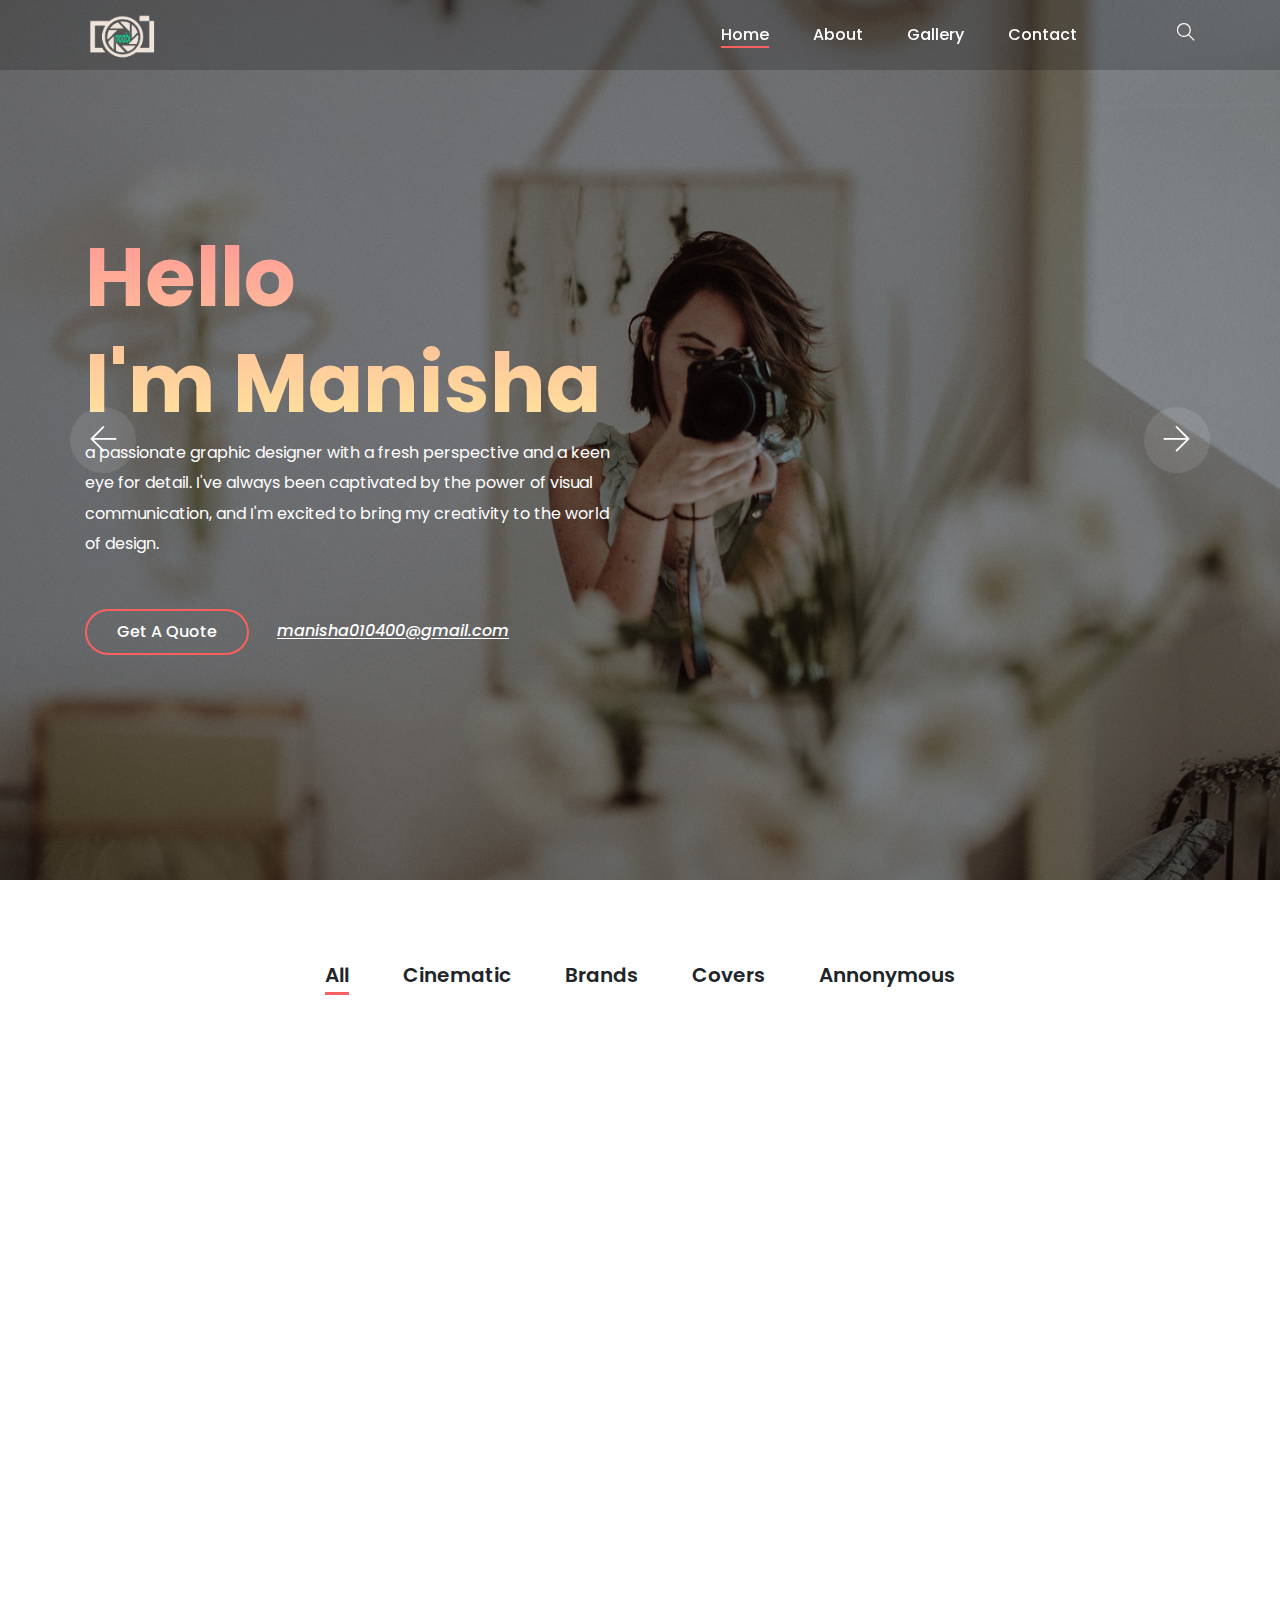
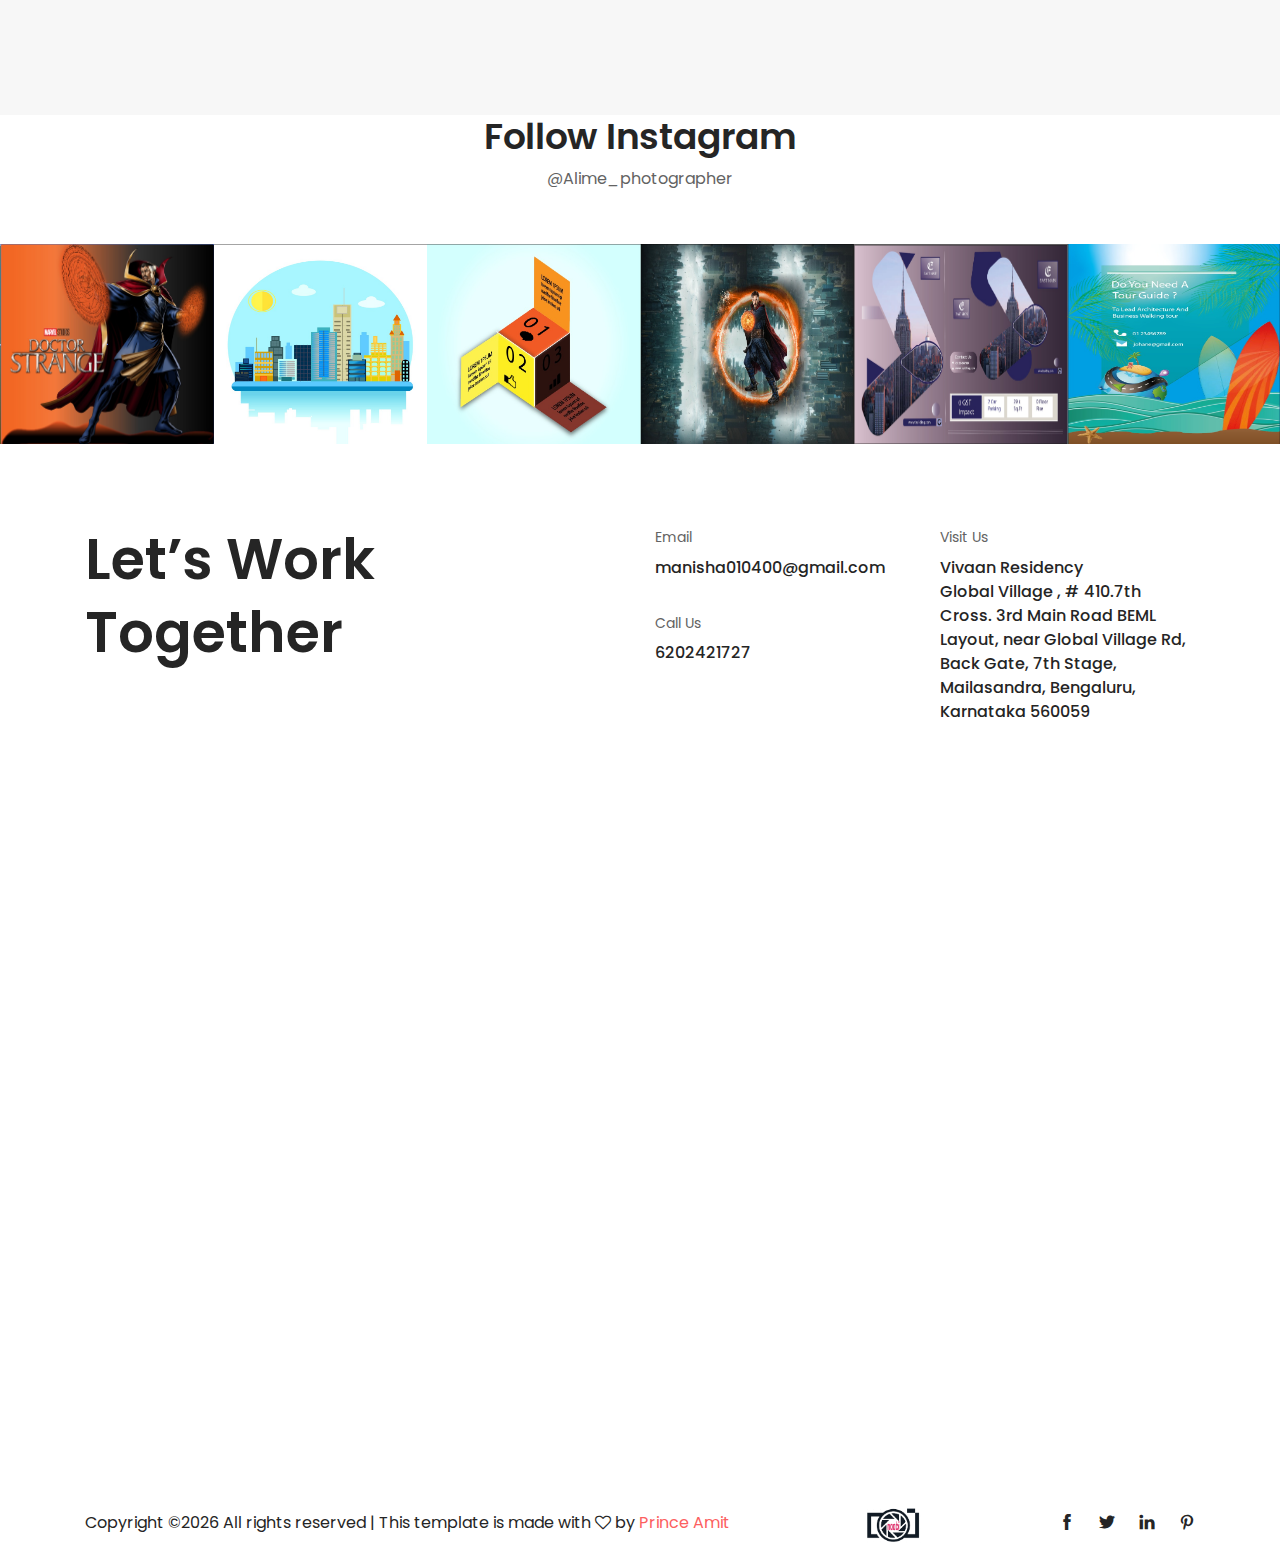
==== index.html @ c79ff6e7 "first commit" ====
<!DOCTYPE html>
<html lang="en">

<head>
    <meta charset="UTF-8">
    <meta name="description" content="">
    <meta http-equiv="X-UA-Compatible" content="IE=edge">
    <meta name="viewport" content="width=device-width, initial-scale=1, shrink-to-fit=no">

    <!-- Title -->
    <title>Naabi</title>

    <!-- Favicon -->
    <link rel="icon" href="./img/logo.png">

    <!-- Stylesheet -->
    <link rel="stylesheet" href="style.css">

</head>

<body>
    <!-- Preloader -->
    <div id="preloader">
        <div class="loader"></div>
    </div>
    <!-- /Preloader -->

    <!-- Top Search Form Area -->
    <div class="top-search-area">
        <div class="modal fade" id="searchModal" tabindex="-1" role="dialog" aria-hidden="true">
            <div class="modal-dialog modal-dialog-centered" role="document">
                <div class="modal-content">
                    <div class="modal-body">
                        <!-- Close -->
                        <button type="button" class="btn close-btn" data-dismiss="modal"><i class="ti-close"></i></button>
                        <!-- Form -->
                        <form action="index.html" method="post">
                            <input type="search" name="top-search-bar" class="form-control" placeholder="Search and hit enter...">
                            <button type="submit">Search</button>
                        </form>
                    </div>
                </div>
            </div>
        </div>
    </div>

    <!-- Header Area Start -->
    <header class="header-area">
        <!-- Main Header Start -->
        <div class="main-header-area">
            <div class="classy-nav-container breakpoint-off">
                <div class="container">
                    <!-- Classy Menu -->
                    <nav class="classy-navbar justify-content-between" id="alimeNav">

                        <!-- Logo -->
                        <a  class="nav-brand" href="./index.html"><img style="height: 50px; -webkit-filter: invert(100%);
                            filter: invert(100%);" src="./img/logo.png" alt=""></a>

                        <!-- Navbar Toggler -->
                        <div class="classy-navbar-toggler">
                            <span class="navbarToggler"><span></span><span></span><span></span></span>
                        </div>

                        <!-- Menu -->
                        <div class="classy-menu">
                            <!-- Menu Close Button -->
                            <div class="classycloseIcon">
                                <div class="cross-wrap"><span class="top"></span><span class="bottom"></span></div>
                            </div>
                            <!-- Nav Start -->
                            <div class="classynav">
                                <ul id="nav">
                                    <li class="active"><a href="./index.html">Home</a></li>
                                    <li><a href="#about">About</a></li>
                                    <li><a href="#gallery">Gallery</a></li>
                                    <!-- <li><a href="./blog.html">Blog</a></li> -->
                                    <li><a href="#contact">Contact</a></li>
                                </ul>

                                <!-- Search Icon -->
                                <div class="search-icon" data-toggle="modal" data-target="#searchModal"><i class="ti-search"></i></div>
                            </div>
                            <!-- Nav End -->
                        </div>
                    </nav>
                </div>
            </div>
        </div>
    </header>
    <!-- Header Area End -->

    <!-- Welcome Area Start -->
    <section id = "home" class="welcome-area">
        <div class="welcome-slides owl-carousel">
            <!-- Single Slide -->
            <div class="single-welcome-slide bg-img bg-overlay" style=" background-image: url(img/bg-img/2.jpg);">
                <div class="container h-100">
                    <div class="row h-100 align-items-center">
                        <!-- Welcome Text -->
                        <div class="col-12 col-lg-8 col-xl-6">
                            <div class="welcome-text">
                                <h2 data-animation="bounceInDown" data-delay="900ms">Hello <br>I'm Manisha</h2>
                                <p data-animation="bounceInDown" data-delay="500ms">
                                a passionate graphic designer with a fresh perspective and a keen eye for detail. I've always been captivated by the power of visual communication, and I'm excited to bring my creativity to the world of design.
                                </p>
                                <div class="hero-btn-group" data-animation="bounceInDown" data-delay="100ms">
                                    <a href="#" class="btn alime-btn mb-3 mb-sm-0 mr-4">Get a Quote</a>
                                    <a class="hero-mail-contact" href="mailto:hello.alime@gmail.com">manisha010400@gmail.com</a>
                                </div>
                            </div>
                        </div>
                    </div>
                </div>
            </div>

            <!-- Single Slide -->
            <div class="single-welcome-slide bg-img bg-overlay" style="background-image: url(img/bg-img/2.jpg);">
                <div class="container h-100">
                    <div class="row h-100 align-items-center">
                       
                        <div class="col-12 col-lg-8 col-xl-6">
                            <div class="welcome-text">
                                <p data-animation="bounceInUp" data-delay="500ms">
                                    While I might be a fresher in the field, my enthusiasm knows no bounds. I'm constantly seeking inspiration from the world around me, experimenting with new techniques, and staying up-to-date with the latest design trends. I'm excited to collaborate with individuals and businesses to create designs that not only meet their needs but also exceed their expectations.

                                    When I'm not immersed in the world of design, you can find me exploring nature, sketching in my notebook, or trying out new recipes in the kitchen. I believe that these diverse interests infuse my designs with a touch of versatility and creativity.
                                    
                                    Thank you for visiting my portfolio. I'm thrilled to share my creative journey with you and look forward to the exciting design projects that lie ahead. Let's bring visions to life, one pixel at a time.
                                    
                                    Feel free to reach out for collaborations, inquiries, or just to say hello. Let's create something amazing together!
                                    
                                    Feel free to personalize and modify the bio as per your preferences and any additional information you'd like to include. Good luck with your graphic design endeavors and showcasing your work on your website!
                               
                                                                    </p>
                                <!-- <div class="hero-btn-group" data-animation="bounceInUp" data-delay="900ms">
                                    <a href="#" class="btn alime-btn mb-3 mb-sm-0 mr-4">Get a Quote</a>
                                    <a class="hero-mail-contact" href="mailto:hello.alime@gmail.com">hello.alime@gmail.com</a>
                                </div> -->
                            </div>
                        </div>
                    </div>
                </div>
            </div>
        </div>
    </section>
    <!-- Welcome Area End -->

    <!-- Gallery Area Start -->
    <div id="gallery" class="alime-portfolio-area section-padding-80 clearfix">
        <div class="container-fluid">
            <div class="row">
                <div class="col-12">
                    <!-- Projects Menu -->
                    <div class="alime-projects-menu">
                        <div class="portfolio-menu text-center">
                            <button class="btn active" data-filter="*">All</button>
                            <button class="btn" data-filter=".human">Cinematic</button>
                            <button class="btn" data-filter=".nature">Brands</button>
                            <button class="btn" data-filter=".country">Covers</button>
                            <button class="btn" data-filter=".video">Annonymous</button>
                        </div>
                    </div>
                </div>
            </div>

            <div class="row alime-portfolio">
                <!-- Single Gallery Item -->
                <div class="col-12 col-sm-6 col-lg-3 single_gallery_item human mb-30 wow fadeInUp" data-wow-delay="100ms">
                    <div class="single-portfolio-content">
                        <img src="img/cinematic/1.jpeg" alt="">
                        <div class="hover-content">
                            <a href="img/cinematic/1.jpeg" class="portfolio-img">+</a>
                        </div>
                    </div>
                </div>

                <!-- Single Gallery Item -->
                <div class="col-12 col-sm-6 col-lg-3 single_gallery_item video human mb-30 wow fadeInUp" data-wow-delay="300ms">
                    <div class="single-portfolio-content">
                        <img src="img/anno/1.jpeg" alt="">
                        <div class="hover-content">
                            <a href="img/anno/1.jpeg" class="portfolio-img">+</a>
                        </div>
                    </div>
                </div>

                <!-- Single Gallery Item -->
                <div class="col-12 col-sm-6 col-lg-3 single_gallery_item country mb-30 wow fadeInUp" data-wow-delay="500ms">
                    <div class="single-portfolio-content">
                        <img src="img/covers/1.jpeg" alt="">
                        <div class="hover-content">
                            <a href="img/covers/1.jpeg" class="portfolio-img">+</a>
                        </div>
                    </div>
                </div>

                <!-- Single Gallery Item -->
                <div class="col-12 col-sm-6 col-lg-3 single_gallery_item human mb-30 wow fadeInUp" data-wow-delay="700ms">
                    <div class="single-portfolio-content">
                        <img src="img/cinematic/2.jpeg" alt="">
                        <div class="hover-content">
                            <a href="img/cinematic/2.jpeg" class="portfolio-img">+</a>
                        </div>
                    </div>
                </div>

                <!-- Single Gallery Item -->
                <div class="col-12 col-sm-6 col-lg-3 single_gallery_item nature mb-30 wow fadeInUp" data-wow-delay="100ms">
                    <div class="single-portfolio-content">
                        <img src="img/brands/1.jpeg" alt="">
                        <div class="hover-content">
                            <a href="img/brands/1.jpeg" class="portfolio-img">+</a>
                        </div>
                    </div>
                </div>

                <!-- Single Gallery Item -->
                <div class="col-12 col-sm-6 col-lg-3 single_gallery_item video mb-30 wow fadeInUp" data-wow-delay="300ms">
                    <div class="single-portfolio-content">
                        <img src="img/anno/2.jpeg" alt="">
                        <div class="hover-content">
                            <a href="img/anno/2.jpeg" class="portfolio-img">+</a>
                        </div>
                    </div>
                </div>

                <!-- Single Gallery Item -->
                <div class="col-12 col-sm-6 col-lg-3 single_gallery_item human mb-30 wow fadeInUp" data-wow-delay="500ms">
                    <div class="single-portfolio-content">
                        <img src="img/cinematic/3.jpeg" alt="">
                        <div class="hover-content">
                            <a href="img/cinematic/3.jpeg" class="portfolio-img">+</a>
                        </div>
                    </div>
                </div>

                <!-- Single Gallery Item -->
                <div class="col-12 col-sm-6 col-lg-3 single_gallery_item nature mb-30 wow fadeInUp" data-wow-delay="700ms">
                    <div class="single-portfolio-content">
                        <img src="img/brands/2.jpeg" alt="">
                        <div class="hover-content">
                            <a href="img/brands/2.jpeg" class="portfolio-img">+</a>
                        </div>
                    </div>
                </div>

                <!-- Single Gallery Item -->
                <div class="col-12 col-sm-6 col-lg-6 single_gallery_item video mb-30 wow fadeInUp" data-wow-delay="100ms">
                    <div class="single-portfolio-content">
                        <img src="img/anno/3.jpeg" alt="">
                        <div class="hover-content">
                            <a href="img/anno/3.jpeg" class="portfolio-img">+</a>
                        </div>
                    </div>
                </div>

                <!-- Single Gallery Item -->
                <div class="col-12 col-sm-6 col-lg-3 single_gallery_item human mb-30 wow fadeInUp" data-wow-delay="300ms">
                    <div class="single-portfolio-content">
                        <img src="img/cinematic/4.jpeg" alt="">
                        <div class="hover-content">
                            <a href="img/cinematic/4.jpeg" class="portfolio-img">+</a>
                        </div>
                    </div>
                </div>

                <!-- Single Gallery Item -->
                <div class="col-12 col-sm-6 col-lg-3 single_gallery_item country mb-30 wow fadeInUp" data-wow-delay="500ms">
                    <div class="single-portfolio-content">
                        <img src="img/covers/2.jpeg" alt="">
                        <div class="hover-content">
                            <a href="img/covers/2.jpeg" class="portfolio-img">+</a>
                        </div>
                    </div>
                </div>
            </div>
<!-- extra -->
            

            <div class="row">
                <div class="col-12 text-center wow fadeInUp" data-wow-delay="700ms">
                    <a href="./gallery.html" class="btn alime-btn btn-2 mt-15">View More</a>
                </div>
            </div>
        </div>
    </div>
    <!-- Gallery Area End -->

    <!-- about section -->
    <!-- <section id="about" class="breadcrumb-area bg-img bg-overlay jarallax" style="background-image: url(img/bg-img/38.jpg);">
        <div class="container h-100">
            <div class="row h-100 align-items-center">
                <div class="col-12">
                    <div class="breadcrumb-content text-center">
                        <h2 class="page-title">About Us</h2>
                        <nav aria-label="breadcrumb">
                            <ol class="breadcrumb justify-content-center">
                                <li class="breadcrumb-item"><a href="index.html"><i class="icon_house_alt"></i> Home</a></li>
                                <li class="breadcrumb-item active" aria-current="page">About</li>
                            </ol>
                        </nav>
                    </div>
                </div>
            </div>
        </div>
    </section> -->

    <div id="about"  class="about-us-area section-padding-80-0 clearfix">
        <div class="container">
            <div class="row align-items-center">
                <div class="col-12 col-lg-6">
                    <div class="about-us-content mb-80">
                        <h3 class="wow fadeInUp" data-wow-delay="100ms">We Live For Passion</h3>
                        <div class="line wow fadeInUp" data-wow-delay="200ms"></div>
                        <p class="wow fadeInUp" data-wow-delay="300ms">
                            My journey in the world of design began at Arena Animations, where I received comprehensive training that equipped me with a solid foundation in design principles and techniques. As a recent graduate, I'm eager to channel my newfound knowledge into creating impactful designs that resonate with clients and audiences alike.                        </p>
                        <p class="wow fadeInUp" data-wow-delay="400ms">
                            My approach to design is driven by the belief that every project tells a unique story. I enjoy diving deep into the essence of each project, understanding its core message, and translating it into visuals that leave a lasting impression. Whether it's crafting an eye-catching logo, designing a user-friendly website, or bringing illustrations to life, I thrive on turning ideas into compelling visual experiences.                        </p>
                        <a class="btn alime-btn btn-2 mt-30 wow fadeInUp" data-wow-delay="500ms" href="#">Contact Us</a>
                    </div>
                </div>
                <div class="col-12 col-lg-6">
                    <div class="about-video-area mb-80 wow fadeInUp" data-wow-delay="100ms">
                        <img src="img/bg-img/17.jpg" alt="">
                        <div class="video-icon">
                            <a href="https://www.youtube.com/watch?v=sSakBz_eYzQ" class="video-play-btn"><i class="arrow_triangle-right"></i></a>
                        </div>
                    </div>
                </div>
            </div>
        </div>
    </div>

    <section class="why-choose-us-area bg-gray section-padding-80-0 clearfix">
        <div class="container">
            <div class="row">
                <div class="col-12">
                    <div class="section-heading text-center wow fadeInUp" data-wow-delay="100ms">
                        <h2>Why Choose Us</h2>
                    </div>
                </div>
            </div>

            <div class="row">
                <!-- Single Why Choose Area -->
                <div class="col-md-6 col-lg-4">
                    <div class="why-choose-us-content text-center mb-80 wow fadeInUp" data-wow-delay="100ms">
                        <div class="chosse-us-icon">
                            <i class="fa fa-film" aria-hidden="true"></i>
                        </div>
                        <h4>High Quality Design</h4>
                        <p>
                            Passionately infusing each project with impeccable design, I create visual experiences that inspire and stand as a testament to my commitment to excellence</p>
                    </div>
                </div>

                <!-- Single Why Choose Area -->
                <div class="col-md-6 col-lg-4">
                    <div class="why-choose-us-content text-center mb-80 wow fadeInUp" data-wow-delay="300ms">
                        <div class="chosse-us-icon">
                            <i class="fa fa-pencil" aria-hidden="true"></i>
                        </div>
                        <h4>motion graphics</h4>
                        <p>
                            From captivating stills to dynamic motion graphics, I bring concepts to life through a seamless blend of design and motion.  because sometimes only pictures are not enough to express well.</p>
                    </div>
                </div>

                <!-- Single Why Choose Area -->
                <div class="col-md-6 col-lg-4">
                    <div class="why-choose-us-content text-center mb-80 wow fadeInUp" data-wow-delay="500ms">
                        <div class="chosse-us-icon">
                            <i class="fa fa-camera" aria-hidden="true"></i>
                        </div>
                        <h4>State of the art Work</h4>
                        <p>
                            Pushing the boundaries of creativity, we consistently deliver state-of-the-art design that captivates and resonates. not only looks good but be with the trend also.
                        </p>
                    </div>
                </div>
            </div>
        </div>
    </section>

    <!-- about section End -->

    <!-- Follow Area Start -->
    <section class="follow-area clearfix">
        <div class="container">
            <div class="row">
                <div class="col-12">
                    <div class="section-heading text-center">
                        <h2>Follow Instagram</h2>
                        <p>@Alime_photographer</p>
                    </div>
                </div>
            </div>
        </div>

        <!-- Instagram Feed Area -->
        <div class="instragram-feed-area owl-carousel">
            <!-- <div class="single-instagram-item">
                <img src="img/bg-img/11.jpg" alt="">
                <div class="instagram-hover-content text-center d-flex align-items-center justify-content-center">
                    <a href="#">
                        <i class="ti-instagram" aria-hidden="true"></i>
                        <span>Alime_photographer</span>
                    </a>
                </div>
            </div>
            
            <div class="single-instagram-item">
                <img src="img/bg-img/12.jpg" alt="">
                <div class="instagram-hover-content text-center d-flex align-items-center justify-content-center">
                    <a href="#">
                        <i class="ti-instagram" aria-hidden="true"></i>
                        <span>Alime_photographer</span>
                    </a>
                </div>
            </div>
            
            
            <div class="single-instagram-item">
                <img src="img/bg-img/13.jpg" alt="">
                <div class="instagram-hover-content text-center d-flex align-items-center justify-content-center">
                    <a href="#">
                        <i class="ti-instagram" aria-hidden="true"></i>
                        <span>Alime_photographer</span>
                    </a>
                </div>
            </div>
            
            <div class="single-instagram-item">
                <img src="img/bg-img/14.jpg" alt="">
                <div class="instagram-hover-content text-center d-flex align-items-center justify-content-center">
                    <a href="#">
                        <i class="ti-instagram" aria-hidden="true"></i>
                        <span>Alime_photographer</span>
                    </a>
                </div>
            </div>
            
            <div class="single-instagram-item">
                <img src="img/bg-img/15.jpg" alt="">
                <div class="instagram-hover-content text-center d-flex align-items-center justify-content-center">
                    <a href="#">
                        <i class="ti-instagram" aria-hidden="true"></i>
                        <span>Alime_photographer</span>
                    </a>
                </div>
            </div>
            
            <div class="single-instagram-item">
                <img src="img/bg-img/16.jpg" alt="">
                <div class="instagram-hover-content text-center d-flex align-items-center justify-content-center">
                    <a href="#">
                        <i class="ti-instagram" aria-hidden="true"></i>
                        <span>Alime_photographer</span>
                    </a>
                </div>
            </div> -->
        
        <!-- expectations -->
        <div class="single-instagram-item">
            <img src="img/cinematic/1.jpeg" alt="">
            <div class="instagram-hover-content text-center d-flex align-items-center justify-content-center">
                <a href="img/cinematic/1.jpeg" class="portfolio-img">+</a>
            </div>
        </div>
    
    <!-- Single Gallery Item -->
    <div class="single-instagram-item">
            <img src="img/anno/1.jpeg" alt="">
            <div class="instagram-hover-content text-center d-flex align-items-center justify-content-center">
                <a href="img/anno/1.jpeg" class="portfolio-img">+</a>
            </div>
        </div>
    
    <!-- Single Gallery Item -->
    <div class="single-instagram-item">
            <img src="img/covers/1.jpeg" alt="">
            <div class="instagram-hover-content text-center d-flex align-items-center justify-content-center">
                <a href="img/covers/1.jpeg" class="portfolio-img">+</a>
            </div>
        </div>
    
    <!-- Single Gallery Item -->
    <div class="single-instagram-item">
            <img src="img/cinematic/2.jpeg" alt="">
            <div class="instagram-hover-content text-center d-flex align-items-center justify-content-center">
                <a href="img/cinematic/2.jpeg" class="portfolio-img">+</a>
            </div>
        </div>
    
    <!-- Single Gallery Item -->
    <div class="single-instagram-item">
            <img src="img/brands/1.jpeg" alt="">
            <div class="instagram-hover-content text-center d-flex align-items-center justify-content-center">
                <a href="img/brands/1.jpeg" class="portfolio-img">+</a>
            </div>
        </div>
    
    <!-- Single Gallery Item -->
    <div class="single-instagram-item">
            <img src="img/anno/2.jpeg" alt="">
            <div class="instagram-hover-content text-center d-flex align-items-center justify-content-center">
                <a href="img/anno/2.jpeg" class="portfolio-img">+</a>
            </div>
        </div>
    
    <!-- Single Gallery Item -->
    <div class="single-instagram-item">
            <img src="img/cinematic/3.jpeg" alt="">
            <div class="instagram-hover-content text-center d-flex align-items-center justify-content-center">
                <a href="img/cinematic/3.jpeg" class="portfolio-img">+</a>
            </div>
        </div>
    
    <!-- Single Gallery Item -->
    <div class="single-instagram-item">
            <img src="img/brands/2.jpeg" alt="">
            <div class="instagram-hover-content text-center d-flex align-items-center justify-content-center">
                <a href="img/brands/2.jpeg" class="portfolio-img">+</a>
            </div>
        </div>
    
    <!-- Single Gallery Item -->
    <div class="single-instagram-item">
            <img src="img/anno/3.jpeg" alt="">
            <div class="instagram-hover-content text-center d-flex align-items-center justify-content-center">
                <a href="img/anno/3.jpeg" class="portfolio-img">+</a>
            </div>
        </div>
    
    <!-- Single Gallery Item -->
    <div class="single-instagram-item">
            <img src="img/cinematic/4.jpeg" alt="">
            <div class="instagram-hover-content text-center d-flex align-items-center justify-content-center">
                <a href="img/cinematic/4.jpeg" class="portfolio-img">+</a>
            </div>
        </div>
    
    <!-- Single Gallery Item -->
    <div class="single-instagram-item">
            <img src="img/covers/2.jpeg" alt="">
            <div class="instagram-hover-content text-center d-flex align-items-center justify-content-center">
                <a href="img/covers/2.jpeg" class="portfolio-img">+</a>
            </div>
        </div>
    
    
    <div class="single-instagram-item">
            <img src="img/covers/3.jpeg" alt="">
            <div class="instagram-hover-content text-center d-flex align-items-center justify-content-center">
                <a href="img/covers/3.jpeg" class="portfolio-img">+</a>
            </div>
        </div>
    <div class="single-instagram-item">
            <img src="img/covers/4.jpeg" alt="">
            <div class="instagram-hover-content text-center d-flex align-items-center justify-content-center">
                <a href="img/covers/4.jpeg" class="portfolio-img">+</a>
            </div>
        </div>
    <div class="single-instagram-item">
            <img src="img/covers/5.jpeg" alt="">
            <div class="instagram-hover-content text-center d-flex align-items-center justify-content-center">
                <a href="img/covers/5.jpeg" class="portfolio-img">+</a>
            </div>
        </div>
    <div class="single-instagram-item">
            <img src="img/covers/6.jpeg" alt="">
            <div class="instagram-hover-content text-center d-flex align-items-center justify-content-center">
                <a href="img/covers/6.jpeg" class="portfolio-img">+</a>
            </div>
        </div>
    <div class="single-instagram-item">
            <img src="img/covers/7.jpeg" alt="">
            <div class="instagram-hover-content text-center d-flex align-items-center justify-content-center">
                <a href="img/covers/7.jpeg" class="portfolio-img">+</a>
            </div>
        </div>
    <div class="single-instagram-item">
            <img src="img/covers/8.jpeg" alt="">
            <div class="instagram-hover-content text-center d-flex align-items-center justify-content-center">
                <a href="img/covers/8.jpeg" class="portfolio-img">+</a>
            </div>
        </div>
    <div class="single-instagram-item">
            <img src="img/covers/9.jpeg" alt="">
            <div class="instagram-hover-content text-center d-flex align-items-center justify-content-center">
                <a href="img/covers/9.jpeg" class="portfolio-img">+</a>
            </div>
        </div>
    <div class="single-instagram-item">
            <img src="img/covers/10.jpeg" alt="">
            <div class="instagram-hover-content text-center d-flex align-items-center justify-content-center">
                <a href="img/covers/10.jpeg" class="portfolio-img">+</a>
            </div>
        </div>
    <div class="single-instagram-item">
            <img src="img/covers/11.jpeg" alt="">
            <div class="instagram-hover-content text-center d-flex align-items-center justify-content-center">
                <a href="img/covers/11.jpeg" class="portfolio-img">+</a>
            </div>
        </div>
    <div class="single-instagram-item">
            <img src="img/covers/12.jpeg" alt="">
            <div class="instagram-hover-content text-center d-flex align-items-center justify-content-center">
                <a href="img/covers/12.jpeg" class="portfolio-img">+</a>
            </div>
        </div>
    
    <!-- human -->
    <div class="single-instagram-item">
            <img src="img/cinematic/5.jpeg" alt="">
            <div class="instagram-hover-content text-center d-flex align-items-center justify-content-center">
                <a href="img/cinematic/5.jpeg" class="portfolio-img">+</a>
            </div>
        </div>
    <div class="single-instagram-item">
            <img src="img/cinematic/6.jpeg" alt="">
            <div class="instagram-hover-content text-center d-flex align-items-center justify-content-center">
                <a href="img/cinematic/6.jpeg" class="portfolio-img">+</a>
            </div>
        </div>
    <div class="single-instagram-item">
            <img src="img/cinematic/7.jpeg" alt="">
            <div class="instagram-hover-content text-center d-flex align-items-center justify-content-center">
                <a href="img/cinematic/7.jpeg" class="portfolio-img">+</a>
            </div>
        </div>
    <div class="single-instagram-item">
            <img src="img/cinematic/8.jpeg" alt="">
            <div class="instagram-hover-content text-center d-flex align-items-center justify-content-center">
                <a href="img/cinematic/8.jpeg" class="portfolio-img">+</a>
            </div>
        </div>
    <div class="single-instagram-item">
            <img src="img/cinematic/9.jpeg" alt="">
            <div class="instagram-hover-content text-center d-flex align-items-center justify-content-center">
                <a href="img/cinematic/9.jpeg" class="portfolio-img">+</a>
            </div>
        </div>
    <div class="single-instagram-item">
            <img src="img/cinematic/10.jpeg" alt="">
            <div class="instagram-hover-content text-center d-flex align-items-center justify-content-center">
                <a href="img/cinematic/10.jpeg" class="portfolio-img">+</a>
            </div>
        </div>
    <div class="single-instagram-item">
            <img src="img/cinematic/11.jpeg" alt="">
            <div class="instagram-hover-content text-center d-flex align-items-center justify-content-center">
                <a href="img/cinematic/11.jpeg" class="portfolio-img">+</a>
            </div>
        </div>
    <div class="single-instagram-item">
            <img src="img/cinematic/12.jpeg" alt="">
            <div class="instagram-hover-content text-center d-flex align-items-center justify-content-center">
                <a href="img/cinematic/12.jpeg" class="portfolio-img">+</a>
            </div>
        </div>
    <div class="single-instagram-item">
            <img src="img/cinematic/13.jpeg" alt="">
            <div class="instagram-hover-content text-center d-flex align-items-center justify-content-center">
                <a href="img/cinematic/13.jpeg" class="portfolio-img">+</a>
            </div>
        </div>
    <div class="single-instagram-item">
            <img src="img/cinematic/14.jpeg" alt="">
            <div class="instagram-hover-content text-center d-flex align-items-center justify-content-center">
                <a href="img/cinematic/14.jpeg" class="portfolio-img">+</a>
            </div>
        </div>
    
    <!-- nature -->
    <div class="single-instagram-item">
            <img src="img/brands/3.jpeg" alt="">
            <div class="instagram-hover-content text-center d-flex align-items-center justify-content-center">
                <a href="img/brands/3.jpeg" class="portfolio-img">+</a>
            </div>
        </div>
    <div class="single-instagram-item">
            <img src="img/brands/4.jpeg" alt="">
            <div class="instagram-hover-content text-center d-flex align-items-center justify-content-center">
                <a href="img/brands/4.jpeg" class="portfolio-img">+</a>
            </div>
        </div>
    <div class="single-instagram-item">
            <img src="img/brands/5.jpeg" alt="">
            <div class="instagram-hover-content text-center d-flex align-items-center justify-content-center">
                <a href="img/brands/5.jpeg" class="portfolio-img">+</a>
            </div>
        </div>
    <div class="single-instagram-item">
            <img src="img/brands/6.jpeg" alt="">
            <div class="instagram-hover-content text-center d-flex align-items-center justify-content-center">
                <a href="img/brands/6.jpeg" class="portfolio-img">+</a>
            </div>
        </div>
    <div class="single-instagram-item">
            <img src="img/brands/7.jpeg" alt="">
            <div class="instagram-hover-content text-center d-flex align-items-center justify-content-center">
                <a href="img/brands/7.jpeg" class="portfolio-img">+</a>
            </div>
        </div>
    <div class="single-instagram-item">
            <img src="img/brands/8.jpeg" alt="">
            <div class="instagram-hover-content text-center d-flex align-items-center justify-content-center">
                <a href="img/brands/8.jpeg" class="portfolio-img">+</a>
            </div>
        </div>
    <div class="single-instagram-item">
            <img src="img/brands/9.jpeg" alt="">
            <div class="instagram-hover-content text-center d-flex align-items-center justify-content-center">
                <a href="img/brands/9.jpeg" class="portfolio-img">+</a>
            </div>
        </div>
    <div class="single-instagram-item">
            <img src="img/brands/10.jpeg" alt="">
            <div class="instagram-hover-content text-center d-flex align-items-center justify-content-center">
                <a href="img/brands/10.jpeg" class="portfolio-img">+</a>
            </div>
        </div>
    <div class="single-instagram-item">
            <img src="img/brands/11.jpeg" alt="">
            <div class="instagram-hover-content text-center d-flex align-items-center justify-content-center">
                <a href="img/brands/11.jpeg" class="portfolio-img">+</a>
            </div>
        </div>
    <div class="single-instagram-item">
            <img src="img/brands/12.jpeg" alt="">
            <div class="instagram-hover-content text-center d-flex align-items-center justify-content-center">
                <a href="img/brands/12.jpeg" class="portfolio-img">+</a>
            </div>
        </div>
    <div class="single-instagram-item">
            <img src="img/brands/13.jpeg" alt="">
            <div class="instagram-hover-content text-center d-flex align-items-center justify-content-center">
                <a href="img/brands/13.jpeg" class="portfolio-img">+</a>
            </div>
        </div>
    <!-- video  -->
    <div class="single-instagram-item">
    <img src="img/anno/4.jpeg" alt="">
    <div class="instagram-hover-content text-center d-flex align-items-center justify-content-center">
    <a href="img/anno/4.jpeg" class="portfolio-img">+</a>
    </div>
    </div>
    
    
    <div class="single-instagram-item">
    <img src="img/anno/5.jpeg" alt="">
    <div class="instagram-hover-content text-center d-flex align-items-center justify-content-center">
    <a href="img/anno/5.jpeg" class="portfolio-img">+</a>
    </div>
    </div>
    
    
    <div class="single-instagram-item">
    <img src="img/anno/6.jpeg" alt="">
    <div class="instagram-hover-content text-center d-flex align-items-center justify-content-center">
    <a href="img/anno/6.jpeg" class="portfolio-img">+</a>
    </div>
    </div>
    
    
    <div class="single-instagram-item">
    <img src="img/anno/7.jpeg" alt="">
    <div class="instagram-hover-content text-center d-flex align-items-center justify-content-center">
    <a href="img/anno/7.jpeg" class="portfolio-img">+</a>
    </div>
    </div>
    
    
    <div class="single-instagram-item">
    <img src="img/anno/8.jpeg" alt="">
    <div class="instagram-hover-content text-center d-flex align-items-center justify-content-center">
    <a href="img/anno/8.jpeg" class="portfolio-img">+</a>
    </div>
    </div>
    
    
    <div class="single-instagram-item">
    <img src="img/anno/9.jpeg" alt="">
    <div class="instagram-hover-content text-center d-flex align-items-center justify-content-center">
    <a href="img/anno/9.jpeg" class="portfolio-img">+</a>
    </div>
    </div>
    
    
    <div class="single-instagram-item">
    <img src="img/anno/10.jpeg" alt="">
    <div class="instagram-hover-content text-center d-flex align-items-center justify-content-center">
    <a href="img/anno/10.jpeg" class="portfolio-img">+</a>
    </div>
    </div>
    
    
    <div class="single-instagram-item">
    <img src="img/anno/11.jpeg" alt="">
    <div class="instagram-hover-content text-center d-flex align-items-center justify-content-center">
    <a href="img/anno/11.jpeg" class="portfolio-img">+</a>
    </div>
    </div>
    
    
    <div class="single-instagram-item">
    <img src="img/anno/12.jpeg" alt="">
    <div class="instagram-hover-content text-center d-flex align-items-center justify-content-center">
    <a href="img/anno/12.jpeg" class="portfolio-img">+</a>
    </div>
    </div>
    
    
    <div class="single-instagram-item">
    <img src="img/anno/13.jpeg" alt="">
    <div class="instagram-hover-content text-center d-flex align-items-center justify-content-center">
    <a href="img/anno/13.jpeg" class="portfolio-img">+</a>
    </div>
    </div>
    
    
        </div>
    </section>
    <!-- Follow Area End -->

     <!-- Breadcrumb Area Start -->
     <!-- <section class="breadcrumb-area bg-img bg-overlay jarallax" style="background-image: url(img/bg-img/38.jpg);">
        <div class="container h-100">
            <div class="row h-100 align-items-center">
                <div class="col-12">
                    <div class="breadcrumb-content text-center">
                        <h2 class="page-title">Contact</h2>
                        <nav aria-label="breadcrumb">
                            <ol class="breadcrumb justify-content-center">
                                <li class="breadcrumb-item"><a href="index.html"><i class="icon_house_alt"></i> Home</a></li>
                                <li class="breadcrumb-item active" aria-current="page">Contact</li>
                            </ol>
                        </nav>
                    </div>
                </div>
            </div>
        </div>
    </section> -->
    <!-- Breadcrumb Area End -->

    <!-- Contact Area Start -->
    <div id = "contact" class="contact-area section-padding-80-50">
        <div class="container">
            <div class="row">
                <div class="col-12 col-lg-6">
                    <h2 class="contact-title mb-30">Let’s Work <br>Together</h2>
                </div>
                <div class="col-12 col-md-6 col-lg-3">
                    <!-- Contact Info -->
                    <div class="contact-info mb-30">
                        <p>Email</p>
                        <a href="mailto:info.deercreative@gmail.com">manisha010400@gmail.com</a>
                    </div>
                    <!-- Contact Info -->
                    <div class="contact-info mb-30">
                        <p>Call Us</p>
                        <a href="#">6202421727</a>
                    </div>
                </div>
                <div class="col-12 col-md-6 col-lg-3">
                    <!-- Contact Info -->
                    <div class="contact-info mb-30">
                        <p>Visit Us</p>
                        <a href="#">Vivaan Residency <br>Global Village , # 410.7th Cross. 3rd Main Road BEML Layout, near Global Village Rd, Back Gate, 7th Stage, Mailasandra, Bengaluru, Karnataka 560059</a>
                    </div>
                </div>
            </div>
        </div>
    </div>
    <!-- Contact Area End -->

    <!-- Map Area Start -->
    <div class="map-area section-padding-0-80">
        <div class="container">
            <div id="map">
                <iframe src="https://www.google.com/maps/embed?pb=!1m18!1m12!1m3!1d3888.906030998403!2d77.49777377463106!3d12.913760816144663!2m3!1f0!2f0!3f0!3m2!1i1024!2i768!4f13.1!3m3!1m2!1s0x3bae3f1c4bab60f5%3A0x11e5ce6c9e2469ae!2sVIVAAN%20RESIDENCY%20PG%20for%20Gents%20%26%20Service%20Apartments!5e0!3m2!1sen!2sin!4v1691669478686!5m2!1sen!2sin" width="600" height="450" style="border:0;" allowfullscreen="" loading="lazy" referrerpolicy="no-referrer-when-downgrade"></iframe>
            </div>
        </div>
    </div>
    <!-- Map Area End -->

    <!-- Footer Area Start -->
    <footer class="footer-area">
        <div class="container">
            <div class="row">
                <div class="col-12">
                    <div class="footer-content d-flex align-items-center justify-content-between">
                        <!-- Copywrite Text -->
                        <div class="copywrite-text">
                            <p><!-- Link back to Colorlib can't be removed. Template is licensed under CC BY 3.0. -->
Copyright &copy;<script>document.write(new Date().getFullYear());</script> All rights reserved | This template is made with <i class="fa fa-heart-o" aria-hidden="true"></i> by <a href="https://github.com/princeamitlali" target="_blank">Prince Amit</a>
<!-- Link back to Colorlib can't be removed. Template is licensed under CC BY 3.0. --></p>
                        </div>
                        <!-- Footer Logo -->
                        <div class="footer-logo">
                            <a href="#"><img style="height: 40px;" src="img/logo.png" alt=""></a>
                        </div>
                        <!-- Social Info -->
                        <div class="social-info">
                            <a href="#"><i class="ti-facebook" aria-hidden="true"></i></a>
                            <a href="#"><i class="ti-twitter-alt" aria-hidden="true"></i></a>
                            <a href="#"><i class="ti-linkedin" aria-hidden="true"></i></a>
                            <a href="#"><i class="ti-pinterest" aria-hidden="true"></i></a>
                        </div>
                    </div>
                </div>
            </div>
        </div>
    </footer>
    <!-- Footer Area End -->

    <!-- **** All JS Files ***** -->
    <!-- jQuery 2.2.4 -->
    <script src="js/jquery.min.js"></script>
    <!-- Popper -->
    <script src="js/popper.min.js"></script>
    <!-- Bootstrap -->
    <script src="js/bootstrap.min.js"></script>
    <!-- All Plugins -->
    <script src="js/alime.bundle.js"></script>
    <!-- Active -->
    <script src="js/default-assets/active.js"></script>

</body>

</html>
---- style.css ----
/* ------------------------------------------
[Master Stylesheet]

Template Name: Alime - Photography HTML Template
Template Author: Colorlib
Template Author URL: http://colorlib.com
Version: 1.0.0
Last Update: Feb 22, 2019


[Tables of CSS Content]

+ body

    - 01.0 Reboot CSS
    - 02.0 Spacing CSS
    - 03.0 Preloader CSS
    - 04.0 Heading CSS
    - 05.0 Backtotop CSS
    - 06.0 Buttons CSS
    - 07.0 Header CSS
    - 08.0 Hero CSS
    - 09.0 Footer CSS
    - 10.0 Follow CSS
    - 11.0 About CSS
    - 12.0 Breadcrumb CSS
    - 13.0 Blog CSS
    - 14.0 Team CSS
    - 15.0 Gallery CSS
    - 16.0 Contact CSS

--------------------------------------------- */
/* Import Fonts & All CSS */
@import url("https://fonts.googleapis.com/css?family=Poppins:100,200,300,400,500,600,700");
@import url(css/bootstrap.min.css);
@import url(css/animate.css);
@import url(css/default-assets/classy-nav.css);
@import url(css/owl.carousel.min.css);
@import url(css/magnific-popup.css);
@import url(css/font-awesome.min.css);
@import url(css/default-assets/themify-icons.css);
@import url(css/style.css);
/* :: 01.0 Reboot CSS */
* {
  margin: 0;
  padding: 0; }

body {
  font-family: "Poppins", sans-serif;
  font-weight: 400;
  font-size: 16px;
  position: relative;
  z-index: auto; }

h1,
h2,
h3,
h4,
h5,
h6 {
  font-family: "Poppins", sans-serif;
  color: #252525;
  line-height: 1.3;
  font-weight: 600; }

a,
a:active,
a:focus,
a:hover {
  color: #252525;
  text-decoration: none;
  -webkit-transition-duration: 500ms;
  -o-transition-duration: 500ms;
  transition-duration: 500ms;
  outline: none;
  font-weight: 500; }

li {
  list-style: none; }

p {
  line-height: 1.9;
  color: #636363;
  font-size: 16px;
  font-weight: 400; }

img {
  width: 100%;
  height: auto; }

ul {
  margin: 0;
  padding: 0; }
  ul li {
    margin: 0;
    padding: 0; }

.bg-overlay {
  position: relative;
  z-index: 1; }
  .bg-overlay::after {
    position: absolute;
    content: "";
    height: 100%;
    width: 100%;
    top: 0;
    left: 0;
    z-index: -1;
    background-color: rgba(0, 0, 0, 0.4); }

.bg-img {
  background-position: center center !important;
  background-size: cover !important;
  background-repeat: no-repeat !important; }

.jarallax {
  position: relative;
  z-index: 0; }
  .jarallax > .jarallax-img {
    position: absolute;
    object-fit: cover;
    font-family: 'object-fit: cover';
    top: 0;
    left: 0;
    width: 100%;
    height: 100%;
    z-index: -1; }

.mfp-image-holder .mfp-close,
.mfp-iframe-holder .mfp-close {
  position: fixed;
  z-index: 100;
  color: #ffffff;
  right: 20px;
  text-align: center;
  padding-right: 0;
  width: 100%;
  top: 20px;
  width: 30px;
  background: #fc6060;
  height: 30px;
  line-height: 30px; }

img.mfp-img {
  -webkit-box-shadow: 0 2px 40px 8px rgba(15, 15, 15, 0.15);
  box-shadow: 0 2px 40px 8px rgba(15, 15, 15, 0.15); }

button.mfp-close,
button.mfp-arrow {
  background: #fc6060; }

.mfp-bottom-bar {
  display: none !important; }

.mfp-bg {
  background-color: #000000; }

.bg-transparent {
  background-color: transparent !important; }

.bg-gray {
  background-color: #f7f7f7 !important; }

textarea:focus,
input:focus {
  outline: none; }

textarea:invalid,
input:invalid,
textarea:required,
input:required {
  box-shadow: none !important; }

.border {
  border-color: #ebebeb; }

.mfp-arrow-left::after {
  border-right-color: transparent; }

.mfp-arrow-left::before {
  border-right-color: #ffffff; }

.mfp-arrow-right::after {
  border-left-color: transparent; }

.mfp-arrow-right::before {
  border-left-color: #ffffff; }

/* :: 02.0 Spacing CSS */
.mt-15 {
  margin-top: 15px; }

.mt-30 {
  margin-top: 30px; }

.mt-40 {
  margin-top: 40px; }

.mt-50 {
  margin-top: 50px; }

.mt-70 {
  margin-top: 70px; }

.mt-80 {
  margin-top: 80px; }

.mt-100 {
  margin-top: 100px; }

.mt-150 {
  margin-top: 150px; }

.mr-15 {
  margin-right: 15px; }

.mr-30 {
  margin-right: 30px; }

.mr-50 {
  margin-right: 50px; }

.mr-100 {
  margin-right: 100px; }

.mb-10 {
  margin-bottom: 10px; }

.mb-15 {
  margin-bottom: 15px; }

.mb-30 {
  margin-bottom: 30px; }

.mb-40 {
  margin-bottom: 40px; }

.mb-50 {
  margin-bottom: 50px; }

.mb-60 {
  margin-bottom: 60px; }

.mb-70 {
  margin-bottom: 70px; }

.mb-80 {
  margin-bottom: 80px; }

.mb-100 {
  margin-bottom: 100px; }

.ml-15 {
  margin-left: 15px; }

.ml-30 {
  margin-left: 30px; }

.ml-50 {
  margin-left: 50px; }

.ml-100 {
  margin-left: 100px; }

.pt-50 {
  padding-top: 50px !important; }

.section-padding-80 {
  padding-top: 80px;
  padding-bottom: 80px; }

.section-padding-0-80 {
  padding-top: 0;
  padding-bottom: 80px; }

.section-padding-80-0 {
  padding-top: 80px;
  padding-bottom: 0; }

.section-padding-80-50 {
  padding-top: 80px;
  padding-bottom: 50px; }

.section-padding-100 {
  padding-top: 100px;
  padding-bottom: 100px; }

.section-padding-0-100 {
  padding-top: 0;
  padding-bottom: 100px; }

.section-padding-100-0 {
  padding-top: 100px;
  padding-bottom: 0; }

/* :: 3.0 Preloader CSS */
#preloader {
  position: fixed;
  width: 100%;
  height: 100%;
  z-index: 9999999;
  top: 0;
  left: 0;
  background-color: #ffffff;
  display: -webkit-box;
  display: -ms-flexbox;
  display: flex;
  -webkit-box-align: center;
  -ms-flex-align: center;
  align-items: center;
  -webkit-box-pack: center;
  -ms-flex-pack: center;
  justify-content: center;
  overflow: hidden; }

.loader,
.loader:before,
.loader:after {
  border-radius: 50%;
  width: 2.5em;
  height: 2.5em;
  -webkit-animation-fill-mode: both;
  animation-fill-mode: both;
  -webkit-animation: load7 1.8s infinite ease-in-out;
  animation: load7 1.8s infinite ease-in-out; }

.loader {
  margin-top: -20px;
  color: #fc6060;
  font-size: 6px;
  position: relative;
  -webkit-transform: translateZ(0);
  -ms-transform: translateZ(0);
  transform: translateZ(0);
  -webkit-animation-delay: -0.16s;
  animation-delay: -0.16s; }

.loader:before,
.loader:after {
  content: '';
  position: absolute;
  top: 0; }

.loader:before {
  left: -3.5em;
  -webkit-animation-delay: -0.32s;
  animation-delay: -0.32s; }

.loader:after {
  left: 3.5em; }

@-webkit-keyframes load7 {
  0%,
    80%,
    100% {
    box-shadow: 0 2.5em 0 -1.3em; }
  40% {
    box-shadow: 0 2.5em 0 0; } }
@keyframes load7 {
  0%,
    80%,
    100% {
    box-shadow: 0 2.5em 0 -1.3em; }
  40% {
    box-shadow: 0 2.5em 0 0; } }
/* :: 4.0 Heading CSS */
.section-heading {
  position: relative;
  z-index: 1;
  margin-bottom: 50px; }
  .section-heading h2 {
    font-size: 36px;
    text-transform: capitalize;
    margin-bottom: 5px;
    display: block;
    line-height: 1.2; }
    @media only screen and (max-width: 767px) {
      .section-heading h2 {
        font-size: 24px; } }
  .section-heading p {
    margin-bottom: 0; }
  .section-heading.white p,
  .section-heading.white h2 {
    color: #ffffff; }

/* :: 5.0 Backtotop CSS */
#scrollUp {
  position: fixed;
  right: 40px;
  font-size: 20px;
  line-height: 40px;
  width: 40px;
  height: 40px;
  bottom: 40px;
  background-color: #fc6060;
  color: #ffffff;
  text-align: center;
  -webkit-transition-duration: 500ms;
  -o-transition-duration: 500ms;
  transition-duration: 500ms;
  border-radius: 50%;
  -webkit-box-shadow: 0 2px 40px 8px rgba(15, 15, 15, 0.15);
  box-shadow: 0 2px 40px 8px rgba(15, 15, 15, 0.15);
  z-index: 15962536; }
  @media only screen and (max-width: 767px) {
    #scrollUp {
      right: 20px;
      bottom: 20px; } }
  #scrollUp:focus, #scrollUp:hover {
    background-color: #000000;
    color: #ffffff; }

/* :: 6.0 Buttons CSS */
.btn:focus {
  box-shadow: none; }

.alime-btn {
  position: relative;
  z-index: 1;
  min-width: 160px;
  height: 46px;
  line-height: 42px;
  font-size: 16px;
  font-weight: 500;
  display: inline-block;
  padding: 0 30px;
  text-align: center;
  text-transform: capitalize;
  background-color: transparent;
  color: #ffffff;
  border: 2px solid #fc6060;
  border-radius: 60px;
  -webkit-transition-duration: 500ms;
  -o-transition-duration: 500ms;
  transition-duration: 500ms; }
  .alime-btn.btn-2 {
    color: #252525; }
  .alime-btn:focus, .alime-btn:hover {
    font-weight: 500;
    -webkit-box-shadow: 0 2px 40px 8px rgba(15, 15, 15, 0.15);
    box-shadow: 0 2px 40px 8px rgba(15, 15, 15, 0.15);
    background-color: #fc6060;
    color: #ffffff; }

.badges-btn {
  background-color: #ebebeb;
  padding: 5px 15px;
  display: inline-block;
  color: #636363;
  font-size: 12px;
  font-weight: 500;
  text-transform: uppercase;
  border-radius: 2px;
  -webkit-transition-duration: 500ms;
  -o-transition-duration: 500ms;
  transition-duration: 500ms;
  letter-spacing: 1px; }
  .badges-btn:hover, .badges-btn:focus {
    background-color: #fc6060;
    color: #ffffff;
    font-weight: 500; }

/* :: 7.0 Header CSS */
.header-area {
  position: fixed;
  z-index: 100;
  width: 100%;
  -webkit-transition-duration: 500ms;
  -o-transition-duration: 500ms;
  transition-duration: 500ms;
  background-color: transparent; }
  .header-area .search-icon {
    position: relative;
    z-index: 1;
    margin-left: 80px; }
    .header-area .search-icon i {
      font-size: 18px;
      color: #ffffff;
      cursor: pointer; }

.top-search-area .modal {
  background-color: rgba(0, 0, 0, 0.7); }
.top-search-area .modal-content .modal-body {
  padding: 50px; }
  .top-search-area .modal-content .modal-body button.close-btn {
    position: absolute;
    top: 15px;
    right: 15px;
    z-index: 10;
    font-size: 14px; }
    .top-search-area .modal-content .modal-body button.close-btn.btn {
      padding: 0;
      background-color: transparent; }
.top-search-area form {
  width: 100%;
  position: relative;
  z-index: 1; }
  .top-search-area form input {
    width: 100%;
    height: 50px;
    border: none;
    -webkit-box-shadow: 0 0 30px 15px rgba(0, 0, 0, 0.08);
    box-shadow: 0 0 30px 15px rgba(0, 0, 0, 0.08);
    border-radius: 6px;
    font-size: 12px;
    font-style: italic;
    padding: 0 20px; }
    .top-search-area form input:focus {
      -webkit-box-shadow: 0 0 30px 15px rgba(0, 0, 0, 0.08);
      box-shadow: 0 0 30px 15px rgba(0, 0, 0, 0.08); }
  .top-search-area form button {
    position: absolute;
    width: 100px;
    height: 50px;
    top: 0;
    right: 0;
    z-index: 10;
    border-radius: 0 6px 6px 0;
    border: none;
    background-color: #fc6060;
    font-weight: 600;
    font-size: 14px;
    text-transform: uppercase;
    text-align: center;
    color: #ffffff;
    cursor: pointer; }

.classy-nav-container {
  background-color: transparent;
  padding: 0; }
  .classy-nav-container .classy-navbar {
    -webkit-transition-duration: 500ms;
    -o-transition-duration: 500ms;
    transition-duration: 500ms;
    height: 70px;
    padding: 0; }
    @media only screen and (max-width: 767px) {
      .classy-nav-container .classy-navbar .nav-brand {
        max-width: 90px;
        margin-right: 15px; } }
    .classy-nav-container .classy-navbar .classynav ul li a {
      font-size: 16px;
      text-transform: capitalize;
      color: #ffffff;
      font-weight: 500;
      padding: 0 20px; }
      .classy-nav-container .classy-navbar .classynav ul li a:hover, .classy-nav-container .classy-navbar .classynav ul li a:focus {
        color: #fc6060; }
      @media only screen and (min-width: 992px) and (max-width: 1199px) {
        .classy-nav-container .classy-navbar .classynav ul li a {
          font-size: 14px; } }
      @media only screen and (min-width: 768px) and (max-width: 991px) {
        .classy-nav-container .classy-navbar .classynav ul li a {
          font-size: 14px;
          color: #252525; }
          .classy-nav-container .classy-navbar .classynav ul li a:hover, .classy-nav-container .classy-navbar .classynav ul li a:focus {
            color: #fc6060; } }
      @media only screen and (max-width: 767px) {
        .classy-nav-container .classy-navbar .classynav ul li a {
          font-size: 14px;
          color: #252525; }
          .classy-nav-container .classy-navbar .classynav ul li a:hover, .classy-nav-container .classy-navbar .classynav ul li a:focus {
            color: #fc6060; } }
    .classy-nav-container .classy-navbar .classynav ul li.cn-dropdown-item ul li a, .classy-nav-container .classy-navbar .classynav ul li.megamenu-item ul li a {
      font-size: 14px;
      text-transform: capitalize;
      height: 42px;
      line-height: 42px;
      padding: 0 30px;
      color: #252525; }
      .classy-nav-container .classy-navbar .classynav ul li.cn-dropdown-item ul li a:focus, .classy-nav-container .classy-navbar .classynav ul li.cn-dropdown-item ul li a:hover, .classy-nav-container .classy-navbar .classynav ul li.megamenu-item ul li a:focus, .classy-nav-container .classy-navbar .classynav ul li.megamenu-item ul li a:hover {
        color: #fc6060; }

.classynav ul li.active a {
  position: relative;
  z-index: 1; }
  .classynav ul li.active a::before {
    width: calc(100% - 40px);
    height: 2px;
    background-color: #fc6060;
    position: absolute;
    bottom: 7px;
    left: 0;
    z-index: 1;
    content: '';
    left: 50%;
    transform: translateX(-50%); }
    @media only screen and (min-width: 768px) and (max-width: 991px) {
      .classynav ul li.active a::before {
        display: none; } }
    @media only screen and (max-width: 767px) {
      .classynav ul li.active a::before {
        display: none; } }

.classynav ul li.has-down > a::after,
.classynav ul li.has-down.active > a::after,
.classynav ul li.megamenu-item > a::after {
  color: #fc6060; }

.breakpoint-off .classynav ul li .dropdown,
.breakpoint-off .classynav ul li .megamenu {
  width: 210px;
  -webkit-box-shadow: 0 2px 40px 8px rgba(15, 15, 15, 0.15);
  box-shadow: 0 2px 40px 8px rgba(15, 15, 15, 0.15);
  border-radius: 6px; }

.breakpoint-off .classynav ul li .megamenu {
  width: 100%; }

.classy-navbar-toggler .navbarToggler span {
  background-color: #252525; }

.main-header-area {
  position: relative;
  z-index: 1;
  background-color: transparent;
  -webkit-transition-duration: 500ms;
  -o-transition-duration: 500ms;
  transition-duration: 500ms;
  height: 70px;
  background-color: rgba(0, 0, 0, 0.2); }
  .main-header-area.sticky {
    background-color: #000000; }

.classy-navbar-toggler .navbarToggler span {
  background-color: #ffffff; }

/* :: 8.0 Hero CSS */
.welcome-area {
  position: relative;
  z-index: 1; }

.welcome-slides {
  position: relative;
  z-index: 1;
  overflow: hidden; }
  .welcome-slides .owl-prev,
  .welcome-slides .owl-next {
    -webkit-transition-duration: 500ms;
    -o-transition-duration: 500ms;
    transition-duration: 500ms;
    width: 66px;
    height: 66px;
    border-radius: 50%;
    background-color: rgba(255, 255, 255, 0.1);
    position: absolute;
    top: 50%;
    left: 70px;
    margin-top: -33px;
    z-index: 10;
    text-align: center;
    line-height: 70px;
    color: #ffffff;
    font-size: 30px; }
    .welcome-slides .owl-prev:hover, .welcome-slides .owl-prev:focus,
    .welcome-slides .owl-next:hover,
    .welcome-slides .owl-next:focus {
      background-color: #fc6060; }
    @media only screen and (min-width: 768px) and (max-width: 991px) {
      .welcome-slides .owl-prev,
      .welcome-slides .owl-next {
        left: 30px; } }
    @media only screen and (max-width: 767px) {
      .welcome-slides .owl-prev,
      .welcome-slides .owl-next {
        width: 40px;
        left: 15px;
        height: 40px;
        font-size: 18px;
        line-height: 44px; } }
  .welcome-slides .owl-next {
    left: auto;
    right: 70px; }
    @media only screen and (min-width: 768px) and (max-width: 991px) {
      .welcome-slides .owl-next {
        right: 30px; } }
    @media only screen and (max-width: 767px) {
      .welcome-slides .owl-next {
        right: 15px; } }

.single-welcome-slide {
  position: relative;
  z-index: 2;
  width: 100%;
  height: 880px;
  background-color: #fc6060; }
  @media only screen and (min-width: 992px) and (max-width: 1199px) {
    .single-welcome-slide {
      height: 750px; } }
  @media only screen and (min-width: 768px) and (max-width: 991px) {
    .single-welcome-slide {
      height: 750px; } }
  @media only screen and (max-width: 767px) {
    .single-welcome-slide {
      height: 600px; } }
  .single-welcome-slide .welcome-text {
    position: relative;
    z-index: 1; }
    .single-welcome-slide .welcome-text h2 {
      font-weight: 700;
      font-size: 82px;
      display: block;
      margin-bottom: 0;
      background: -webkit-linear-gradient(#ff9696, #ffe89e);
      -webkit-background-clip: text;
      -webkit-text-fill-color: transparent; }
      @media only screen and (max-width: 767px) {
        .single-welcome-slide .welcome-text h2 {
          font-size: 42px; } }
    .single-welcome-slide .welcome-text p {
      color: #ffffff;
      margin-bottom: 50px;
      display: block; }
    .single-welcome-slide .welcome-text .hero-mail-contact {
      color: #ffffff;
      font-style: italic;
      text-decoration: underline; }
      .single-welcome-slide .welcome-text .hero-mail-contact:hover, .single-welcome-slide .welcome-text .hero-mail-contact:focus {
        color: #fc6060; }

/* :: 9.0 Footer CSS */
.footer-content {
  padding: 20px 0; }
  .footer-content .copywrite-text {
    position: relative;
    z-index: 1; }
    .footer-content .copywrite-text p {
      margin-bottom: 0;
      color: #252525; }
      @media only screen and (max-width: 767px) {
        .footer-content .copywrite-text p {
          font-size: 12px; } }
      .footer-content .copywrite-text p a {
        color: #fc6060;
        font-weight: 400; }
        @media only screen and (max-width: 767px) {
          .footer-content .copywrite-text p a {
            font-size: 12px; } }
  @media only screen and (max-width: 767px) {
    .footer-content .footer-logo a img {
      max-width: 50px; } }
  .footer-content .social-info a {
    color: #252525;
    font-size: 16px;
    margin-right: 20px; }
    .footer-content .social-info a:last-child {
      margin-right: 0; }
    @media only screen and (max-width: 767px) {
      .footer-content .social-info a {
        margin-right: 5px;
        font-size: 12px; } }
    .footer-content .social-info a:hover, .footer-content .social-info a:focus {
      color: #fc6060; }

/* :: 10.0 Follow CSS */
.single-instagram-item {
  
  position: relative;
  z-index: 1;
  overflow: hidden;
  -webkit-transition-duration: 500ms;
  -o-transition-duration: 500ms;
  transition-duration: 500ms; }
  .single-instagram-item img {
    width: 100%;
    height:200px;
    -webkit-transition-duration: 1500ms;
    -o-transition-duration: 1500ms;
    transition-duration: 1500ms; }
  .single-instagram-item .instagram-hover-content {
    width: 100%;
    height: 100%;
    position: absolute;
    top: 0;
    bottom: 0;
    left: 0;
    right: 0;
    background-color: rgba(252, 96, 96, 0.9);
    opacity: 0;
    visibility: hidden;
    -webkit-transition-duration: 500ms;
    -o-transition-duration: 500ms;
    transition-duration: 500ms; }
    .single-instagram-item .instagram-hover-content a {
      text-align: center; }
      .single-instagram-item .instagram-hover-content a i {
        color: #ffffff;
        font-size: 32px;
        display: block;
        margin-bottom: 15px; }
      .single-instagram-item .instagram-hover-content a span {
        font-size: 14px;
        margin-bottom: 0;
        color: #ffffff; }
        @media only screen and (min-width: 992px) and (max-width: 1199px) {
          .single-instagram-item .instagram-hover-content a span {
            font-size: 12px; } }
        @media only screen and (min-width: 768px) and (max-width: 991px) {
          .single-instagram-item .instagram-hover-content a span {
            font-size: 12px; } }
        @media only screen and (max-width: 767px) {
          .single-instagram-item .instagram-hover-content a span {
            font-size: 12px; } }
  .single-instagram-item:hover img {
    -webkit-transform: scale(1.1);
    -ms-transform: scale(1.1);
    transform: scale(1.1); }
  .single-instagram-item:hover .instagram-hover-content {
    opacity: 1;
    visibility: visible; }

.instagram-gallery-single-item:hover .instagram-hover-content .zoom-img {
  margin-top: 0;
  opacity: 1; }

/* :: 11.0 About CSS */
.about-us-content h3 {
  font-size: 36px;
  display: block;
  margin-bottom: 5px; }
  @media only screen and (max-width: 767px) {
    .about-us-content h3 {
      font-size: 24px; } }
.about-us-content .line {
  height: 3px;
  width: 70px;
  background-color: #fc6060;
  margin-bottom: 30px; }

.about-video-area {
  position: relative;
  z-index: 1;
  border-radius: 10px; }
  .about-video-area img {
    -webkit-box-shadow: 3px 0 24px rgba(0, 0, 0, 0.15);
    box-shadow: 3px 0 24px rgba(0, 0, 0, 0.15);
    width: 100%;
    border-radius: 10px; }
  .about-video-area .video-icon a {
    position: absolute;
    top: 50%;
    left: 50%;
    z-index: 99;
    -webkit-transform: translate(-50%, -50%);
    -ms-transform: translate(-50%, -50%);
    transform: translate(-50%, -50%);
    color: #ffffff;
    height: 50px;
    width: 50px;
    display: inline-block;
    background-color: #fc6060;
    text-align: center;
    line-height: 56px;
    font-size: 38px;
    border-radius: 50%; }
    .about-video-area .video-icon a::after {
      content: '';
      position: absolute;
      width: 0%;
      height: 0%;
      border-radius: 50%;
      background-color: transparent;
      top: 50%;
      left: 50%;
      -webkit-transform: translate(-50%, -50%);
      -ms-transform: translate(-50%, -50%);
      transform: translate(-50%, -50%);
      border: 2px solid #fc6060;
      -webkit-animation: video-icon 1200ms linear infinite;
      animation: video-icon 1200ms linear infinite;
      z-index: -10; }
    .about-video-area .video-icon a:hover, .about-video-area .video-icon a:focus {
      background-color: #000000; }
      .about-video-area .video-icon a:hover::after, .about-video-area .video-icon a:focus::after {
        border: 2px solid #000000; }

@-webkit-keyframes video-icon {
  0% {
    width: 0;
    height: 0;
    opacity: 1; }
  50% {
    width: 100%;
    height: 100%;
    opacity: 1; }
  100% {
    width: 200%;
    height: 200%;
    opacity: 0; } }
@keyframes video-icon {
  0% {
    width: 0;
    height: 0;
    opacity: 1; }
  50% {
    width: 100%;
    height: 100%;
    opacity: 1; }
  100% {
    width: 200%;
    height: 200%;
    opacity: 0; } }
.why-choose-us-content {
  -webkit-transition-duration: 800ms;
  -o-transition-duration: 800ms;
  transition-duration: 800ms;
  background-color: #ffffff;
  padding: 80px 30px 50px;
  border-radius: 10px;
  box-shadow: 3px 0 15px -1px rgba(0, 0, 0, 0.15);
  position: relative;
  z-index: 1;
  margin-top: 50px; }
  .why-choose-us-content .chosse-us-icon {
    -webkit-transition-duration: 800ms;
    -o-transition-duration: 800ms;
    transition-duration: 800ms;
    height: 76px;
    width: 76px;
    background-color: #fc6060;
    display: inline-block;
    text-align: center;
    line-height: 76px;
    border-radius: 50%;
    color: #ffffff;
    font-size: 30px;
    position: absolute;
    top: -38px;
    left: 50%;
    margin-left: -38px; }
  .why-choose-us-content h4 {
    font-size: 20px;
    font-weight: 500;
    margin-bottom: 15px;
    -webkit-transition-duration: 800ms;
    -o-transition-duration: 800ms;
    transition-duration: 800ms; }
  .why-choose-us-content p {
    -webkit-transition-duration: 800ms;
    -o-transition-duration: 800ms;
    transition-duration: 800ms;
    font-size: 14px;
    margin-bottom: 0; }
  .why-choose-us-content:hover, .why-choose-us-content:focus {
    background-color: #fc6060; }
    .why-choose-us-content:hover .chosse-us-icon, .why-choose-us-content:focus .chosse-us-icon {
      background-color: #000000;
      box-shadow: 0 5px 15px 2px rgba(255, 255, 255, 0.15); }
    .why-choose-us-content:hover h4,
    .why-choose-us-content:hover p, .why-choose-us-content:focus h4,
    .why-choose-us-content:focus p {
      color: #ffffff; }

/* :: 12.0 Breadcrumb CSS */
.breadcrumb-area {
  position: relative;
  z-index: 1;
  height: 370px; }
  @media only screen and (max-width: 767px) {
    .breadcrumb-area {
      height: 240px; } }
  .breadcrumb-area .page-title {
    color: #ffffff;
    font-size: 36px; }
    @media only screen and (max-width: 767px) {
      .breadcrumb-area .page-title {
        font-size: 24px; } }

.breadcrumb-content {
  position: relative;
  z-index: 1;
  margin-top: 70px; }
  .breadcrumb-content .breadcrumb {
    padding: 0;
    background-color: transparent;
    margin-bottom: 0; }
    .breadcrumb-content .breadcrumb .breadcrumb-item {
      color: #fc6060;
      font-weight: 400;
      font-size: 16px; }
      .breadcrumb-content .breadcrumb .breadcrumb-item a {
        font-size: 16px;
        color: #ffffff;
        font-weight: 400; }
        .breadcrumb-content .breadcrumb .breadcrumb-item a:hover, .breadcrumb-content .breadcrumb .breadcrumb-item a:focus {
          color: #fc6060; }
    .breadcrumb-content .breadcrumb .breadcrumb-item + .breadcrumb-item::before {
      content: '\f105';
      color: #ffffff;
      font-family: "FontAwesome"; }

.breadcrumb-area.blog {
  height: 550px; }
  .breadcrumb-area.blog .breadcrumb-content .post-catagory {
    padding: 2px 15px;
    border-radius: 2px;
    font-size: 12px;
    text-transform: uppercase;
    color: #ffffff;
    background-color: #fc6060;
    font-weight: 500;
    margin-bottom: 15px; }
    .breadcrumb-area.blog .breadcrumb-content .post-catagory:hover, .breadcrumb-area.blog .breadcrumb-content .post-catagory:focus {
      font-weight: 500;
      background-color: #000000; }
  .breadcrumb-area.blog .breadcrumb-content .page-title {
    display: block;
    font-size: 48px;
    margin-bottom: 20px; }
    @media only screen and (max-width: 767px) {
      .breadcrumb-area.blog .breadcrumb-content .page-title {
        font-size: 30px; } }
  .breadcrumb-area.blog .breadcrumb-content .post-meta {
    position: relative;
    z-index: 1;
    margin-bottom: 5px; }
    .breadcrumb-area.blog .breadcrumb-content .post-meta a {
      position: relative;
      z-index: 1;
      font-size: 16px;
      color: #ffffff;
      font-weight: 500;
      margin-right: 21px; }
      @media only screen and (max-width: 767px) {
        .breadcrumb-area.blog .breadcrumb-content .post-meta a {
          font-size: 13px; } }
      .breadcrumb-area.blog .breadcrumb-content .post-meta a::after {
        content: '|';
        position: absolute;
        top: 0;
        right: -11px;
        z-index: 1; }
      .breadcrumb-area.blog .breadcrumb-content .post-meta a:last-child::after {
        display: none; }
      .breadcrumb-area.blog .breadcrumb-content .post-meta a:hover, .breadcrumb-area.blog .breadcrumb-content .post-meta a:focus {
        color: #fc6060; }
        .breadcrumb-area.blog .breadcrumb-content .post-meta a:hover::after, .breadcrumb-area.blog .breadcrumb-content .post-meta a:focus::after {
          color: #ffffff; }

/* :: 13.0 Blog CSS */
.blog-details-text {
  position: relative;
  z-index: 1; }
  .blog-details-text .row {
    margin-right: -5px;
    margin-left: -5px; }
    .blog-details-text .row .col-12 {
      padding-right: 5px;
      padding-left: 5px; }
  .blog-details-text p {
    font-size: 18px;
    margin-bottom: 20px; }

.alime-blockquote {
  position: relative;
  z-index: 1;
  margin-bottom: 30px;
  margin-top: 30px;
  border-left: 3px solid #fc6060;
  padding-left: 30px; }
  .alime-blockquote h4 {
    margin-bottom: 15px;
    font-size: 24px;
    color: #161715;
    line-height: 1.5;
    font-weight: 400; }
    @media only screen and (max-width: 767px) {
      .alime-blockquote h4 {
        font-size: 18px; } }
  .alime-blockquote h6 {
    font-size: 18px;
    color: #fc6060;
    text-transform: uppercase;
    margin-bottom: 0; }
    @media only screen and (max-width: 767px) {
      .alime-blockquote h6 {
        font-size: 14px; } }

.post-author-area {
  position: relative;
  z-index: 1; }
  @media only screen and (max-width: 767px) {
    .post-author-area {
      -ms-flex-wrap: wrap;
      flex-wrap: wrap; } }
  @media only screen and (max-width: 767px) {
    .post-author-area .popular-tags {
      -webkit-box-flex: 0;
      -ms-flex: 0 0 100%;
      flex: 0 0 100%;
      max-width: 100%;
      width: 100%;
      margin-bottom: 30px; } }
  .post-author-area .popular-tags li {
    display: inline-block;
    float: left;
    margin: 3px; }
  @media only screen and (max-width: 767px) {
    .post-author-area .post-social-info {
      -webkit-box-flex: 0;
      -ms-flex: 0 0 100%;
      flex: 0 0 100%;
      max-width: 100%;
      width: 100%; } }
  .post-author-area .post-social-info p {
    margin-bottom: 0;
    margin-right: 20px;
    color: #252525; }
  .post-author-area .post-social-info a {
    display: inline-block;
    color: #625b66;
    margin-right: 20px;
    font-size: 14px; }
    .post-author-area .post-social-info a:last-child {
      margin-right: 0; }
    .post-author-area .post-social-info a:hover, .post-author-area .post-social-info a:focus {
      color: #fc6060; }

.alime-pager-area {
  position: relative;
  z-index: 1; }
  .alime-pager-area .previous,
  .alime-pager-area .next {
    width: 100%;
    position: relative;
    z-index: 1;
    height: 290px; }
    @media only screen and (max-width: 767px) {
      .alime-pager-area .previous,
      .alime-pager-area .next {
        height: 180px; } }
    .alime-pager-area .previous::after,
    .alime-pager-area .next::after {
      -webkit-transition-duration: 500ms;
      -o-transition-duration: 500ms;
      transition-duration: 500ms;
      width: 100%;
      height: 100%;
      position: absolute;
      z-index: 10;
      background-color: rgba(0, 0, 0, 0.7);
      top: 0;
      left: 0;
      content: '';
      opacity: 0;
      visibility: hidden; }
    .alime-pager-area .previous .overlay-content,
    .alime-pager-area .next .overlay-content {
      position: absolute;
      width: 70%;
      height: 100%;
      top: 0;
      left: 15%;
      text-align: center;
      z-index: 100; }
      .alime-pager-area .previous .overlay-content .post-title,
      .alime-pager-area .next .overlay-content .post-title {
        font-size: 24px;
        color: #ffffff;
        margin-bottom: 0; }
        @media only screen and (max-width: 767px) {
          .alime-pager-area .previous .overlay-content .post-title,
          .alime-pager-area .next .overlay-content .post-title {
            font-size: 14px; } }
        .alime-pager-area .previous .overlay-content .post-title:hover, .alime-pager-area .previous .overlay-content .post-title:focus,
        .alime-pager-area .next .overlay-content .post-title:hover,
        .alime-pager-area .next .overlay-content .post-title:focus {
          color: #fc6060; }
      .alime-pager-area .previous .overlay-content .previous-link,
      .alime-pager-area .previous .overlay-content .next-link,
      .alime-pager-area .next .overlay-content .previous-link,
      .alime-pager-area .next .overlay-content .next-link {
        -webkit-transition-duration: 500ms;
        -o-transition-duration: 500ms;
        transition-duration: 500ms;
        position: absolute;
        top: 50%;
        margin-top: -15px;
        left: -10%;
        width: 30px;
        height: 30px;
        line-height: 30px;
        font-size: 30px;
        color: #ffffff;
        z-index: 100;
        opacity: 0; }
        .alime-pager-area .previous .overlay-content .previous-link:hover, .alime-pager-area .previous .overlay-content .previous-link:focus,
        .alime-pager-area .previous .overlay-content .next-link:hover,
        .alime-pager-area .previous .overlay-content .next-link:focus,
        .alime-pager-area .next .overlay-content .previous-link:hover,
        .alime-pager-area .next .overlay-content .previous-link:focus,
        .alime-pager-area .next .overlay-content .next-link:hover,
        .alime-pager-area .next .overlay-content .next-link:focus {
          color: #fc6060; }
    .alime-pager-area .previous:hover::after, .alime-pager-area .previous:focus::after,
    .alime-pager-area .next:hover::after,
    .alime-pager-area .next:focus::after {
      opacity: 1;
      visibility: visible; }
    .alime-pager-area .previous:hover .previous-link,
    .alime-pager-area .previous:hover .next-link, .alime-pager-area .previous:focus .previous-link,
    .alime-pager-area .previous:focus .next-link,
    .alime-pager-area .next:hover .previous-link,
    .alime-pager-area .next:hover .next-link,
    .alime-pager-area .next:focus .previous-link,
    .alime-pager-area .next:focus .next-link {
      opacity: 1; }
  .alime-pager-area .next .overlay-content .next-link {
    left: auto;
    right: -10%; }

.pagination {
  position: relative;
  z-index: 1; }
  .pagination .page-item:last-child .page-link {
    border-top-right-radius: 3px;
    border-bottom-right-radius: 3px; }
  .pagination .page-item:first-child .page-link {
    margin-left: 0;
    border-top-left-radius: 3px;
    border-bottom-left-radius: 3px; }
  .pagination .page-link {
    padding: 12px 15px;
    color: #252525;
    border: none;
    background-color: #f7f7f7;
    margin-right: 5px;
    border-radius: 3px; }
    .pagination .page-link:hover, .pagination .page-link:focus {
      background-color: #fc6060;
      color: #ffffff;
      border-color: #fc6060; }
    .pagination .page-link:focus {
      box-shadow: none; }

.comment_area {
  position: relative;
  z-index: 1;
  padding-bottom: 20px;
  border-bottom: 1px solid #ebebeb; }
  .comment_area .single_comment_area {
    position: relative;
    z-index: 1; }
    .comment_area .single_comment_area::after {
      position: absolute;
      width: 1px;
      background-color: #ebebeb;
      height: 100%;
      content: '';
      top: 0;
      left: 90px;
      z-index: 1; }
      @media only screen and (max-width: 767px) {
        .comment_area .single_comment_area::after {
          left: 50px; } }
    .comment_area .single_comment_area .single_comment_area::after {
      display: none; }
  .comment_area .comment-content {
    position: relative;
    z-index: 1;
    margin-bottom: 40px; }
    .comment_area .comment-content .comment-author {
      -webkit-box-flex: 0;
      -ms-flex: 0 0 70px;
      flex: 0 0 70px;
      width: 70px;
      max-width: 70px;
      margin-right: 40px;
      border-radius: 50%; }
      @media only screen and (max-width: 767px) {
        .comment_area .comment-content .comment-author {
          -webkit-box-flex: 0;
          -ms-flex: 0 0 40px;
          flex: 0 0 40px;
          width: 40px;
          max-width: 40px;
          margin-right: 20px; } }
      .comment_area .comment-content .comment-author img {
        border-radius: 50%; }
    .comment_area .comment-content .comment-meta .post-date {
      font-size: 12px;
      text-transform: uppercase;
      display: block;
      margin-bottom: 5px;
      font-weight: 300;
      color: #b2b2b2;
      letter-spacing: 1px; }
      .comment_area .comment-content .comment-meta .post-date:hover, .comment_area .comment-content .comment-meta .post-date:focus {
        color: #fc6060; }
    .comment_area .comment-content .comment-meta h5 {
      margin-bottom: 5px;
      font-size: 18px; }
      @media only screen and (max-width: 767px) {
        .comment_area .comment-content .comment-meta h5 {
          font-size: 16px; } }
    .comment_area .comment-content .comment-meta p {
      color: #636363;
      font-size: 14px; }
      @media only screen and (max-width: 767px) {
        .comment_area .comment-content .comment-meta p {
          font-size: 13px; } }
    .comment_area .comment-content .comment-meta .like,
    .comment_area .comment-content .comment-meta .reply {
      display: inline-block;
      padding: 5px 25px 5px;
      font-size: 12px;
      font-weight: 600;
      border: 1px solid #ebebeb;
      text-transform: uppercase;
      border-radius: 2px; }
      .comment_area .comment-content .comment-meta .like:focus, .comment_area .comment-content .comment-meta .like:hover,
      .comment_area .comment-content .comment-meta .reply:focus,
      .comment_area .comment-content .comment-meta .reply:hover {
        border-color: #fc6060;
        background-color: #fc6060;
        color: #ffffff; }
  .comment_area .children {
    margin-left: 120px; }
    @media only screen and (max-width: 767px) {
      .comment_area .children {
        margin-left: 60px; } }
    .comment_area .children .single_comment_area:last-of-type {
      margin-bottom: 0; }
    .comment_area .children .single_comment_area .comment-author {
      margin-right: 20px; }
      @media only screen and (max-width: 767px) {
        .comment_area .children .single_comment_area .comment-author {
          margin-right: 10px; } }

.alime-blog-area {
  position: relative;
  z-index: 1; }
  .alime-blog-area .row {
    margin-right: -5px;
    margin-left: -5px; }
    .alime-blog-area .row .col-12 {
      padding-right: 5px;
      padding-left: 5px; }

.single-post-area {
  position: relative;
  z-index: 1;
  margin-bottom: 10px;
  -webkit-transition-duration: 500ms;
  -o-transition-duration: 500ms;
  transition-duration: 500ms; }
  .single-post-area::after {
    position: absolute;
    width: 100%;
    height: 100%;
    top: 0;
    left: 0;
    background-color: rgba(0, 0, 0, 0.5);
    content: '';
    z-index: 1; }
  .single-post-area .post-thumbnail {
    display: block;
    overflow: hidden; }
    .single-post-area .post-thumbnail img {
      width: 100%;
      -webkit-transition-duration: 800ms;
      -o-transition-duration: 800ms;
      transition-duration: 800ms; }
  .single-post-area .post-catagory {
    position: absolute;
    padding: 2px 15px;
    border-radius: 2px;
    font-size: 12px;
    text-transform: uppercase;
    color: #ffffff;
    background-color: #fc6060;
    top: 15px;
    right: 15px;
    z-index: 20;
    font-weight: 500; }
    .single-post-area .post-catagory:hover, .single-post-area .post-catagory:focus {
      font-weight: 500;
      background-color: #000000; }
  .single-post-area .post-content {
    position: absolute;
    left: 30px;
    bottom: 30px;
    right: 30px;
    z-index: 100; }
    .single-post-area .post-content .post-meta {
      position: relative;
      z-index: 1;
      margin-bottom: 5px; }
      .single-post-area .post-content .post-meta a {
        position: relative;
        z-index: 1;
        font-size: 13px;
        color: #ffffff;
        font-weight: 300;
        margin-right: 21px; }
        .single-post-area .post-content .post-meta a:last-child::after {
          content: '|';
          position: absolute;
          top: 0;
          left: -11px;
          z-index: 1; }
        .single-post-area .post-content .post-meta a:hover, .single-post-area .post-content .post-meta a:focus {
          color: #fc6060; }
          .single-post-area .post-content .post-meta a:hover::after, .single-post-area .post-content .post-meta a:focus::after {
            color: #ffffff; }
    .single-post-area .post-content .post-title {
      font-size: 20px;
      color: #ffffff;
      margin-bottom: 0; }
      @media only screen and (min-width: 992px) and (max-width: 1199px) {
        .single-post-area .post-content .post-title {
          font-size: 16px; } }
      .single-post-area .post-content .post-title:hover, .single-post-area .post-content .post-title:focus {
        color: #fc6060; }
  .single-post-area:hover .post-thumbnail img, .single-post-area:focus .post-thumbnail img {
    -webkit-transform: scale(1.4) rotate(10deg);
    -ms-transform: scale(1.4) rotate(10deg);
    transform: scale(1.4) rotate(10deg); }

.related-news-area {
  position: relative;
  z-index: 1; }
  .related-news-area .row {
    margin-right: -5px;
    margin-left: -5px; }
    .related-news-area .row .col-12 {
      padding-right: 5px;
      padding-left: 5px; }

/* :: 14.0 Team CSS */
.team-content-area {
  position: relative;
  z-index: 1;
  padding: 40px;
  -webkit-box-shadow: 0 4px 20px 3px rgba(0, 0, 0, 0.1);
  box-shadow: 0 4px 20px 3px rgba(0, 0, 0, 0.1);
  border-radius: 10px;
  text-align: center;
  -webkit-transition-duration: 500ms;
  -o-transition-duration: 500ms;
  transition-duration: 500ms;
  background-color: #ffffff; }
  .team-content-area .member-thumb {
    margin: 0 auto 40px;
    width: 165px; }
    .team-content-area .member-thumb img {
      -webkit-transition-duration: 500ms;
      -o-transition-duration: 500ms;
      transition-duration: 500ms;
      width: 100%;
      border-radius: 50%; }
  .team-content-area h5 {
    -webkit-transition-duration: 500ms;
    -o-transition-duration: 500ms;
    transition-duration: 500ms;
    font-size: 20px;
    font-weight: 500;
    margin-bottom: 0; }
  .team-content-area span {
    -webkit-transition-duration: 500ms;
    -o-transition-duration: 500ms;
    transition-duration: 500ms;
    color: #fc6060;
    font-size: 12px;
    text-transform: uppercase; }
  .team-content-area .member-social-info {
    position: relative;
    z-index: 1;
    margin-top: 30px; }
    .team-content-area .member-social-info a {
      color: #636363;
      font-size: 16px;
      margin: 0 10px;
      -webkit-transition-duration: 500ms;
      -o-transition-duration: 500ms;
      transition-duration: 500ms; }
      .team-content-area .member-social-info a:hover, .team-content-area .member-social-info a:focus {
        color: #fc6060; }
  .team-content-area:hover, .team-content-area:focus {
    background-color: #fc6060; }
    .team-content-area:hover .member-thumb img, .team-content-area:focus .member-thumb img {
      -webkit-transform: rotate(25deg);
      -ms-transform: rotate(25deg);
      transform: rotate(25deg); }
    .team-content-area:hover h5,
    .team-content-area:hover span, .team-content-area:focus h5,
    .team-content-area:focus span {
      color: #ffffff; }
    .team-content-area:hover .member-social-info a, .team-content-area:focus .member-social-info a {
      color: #ffffff; }
      .team-content-area:hover .member-social-info a:hover, .team-content-area:hover .member-social-info a:focus, .team-content-area:focus .member-social-info a:hover, .team-content-area:focus .member-social-info a:focus {
        color: #000000; }

/* :: 15.0 Gallery CSS */
.alime-portfolio-area {
  position: relative;
  z-index: 1; }
  .alime-portfolio-area .container-fluid {
    padding-right: 10%;
    padding-left: 10%; }
    @media only screen and (min-width: 992px) and (max-width: 1199px) {
      .alime-portfolio-area .container-fluid {
        padding-right: 5%;
        padding-left: 5%; } }
    @media only screen and (min-width: 768px) and (max-width: 991px) {
      .alime-portfolio-area .container-fluid {
        padding-right: 5%;
        padding-left: 5%; } }
    @media only screen and (max-width: 767px) {
      .alime-portfolio-area .container-fluid {
        padding-right: 5%;
        padding-left: 5%; } }

.alime-projects-menu {
  position: relative;
  z-index: 1;
  margin-bottom: 40px; }
  .alime-projects-menu .portfolio-menu .btn {
    position: relative;
    z-index: 1;
    padding: 0;
    border: 0;
    background-color: transparent;
    font-size: 20px;
    font-weight: 600;
    border-radius: 0;
    margin: 0 25px;
    -webkit-transition-duration: 500ms;
    -o-transition-duration: 500ms;
    transition-duration: 500ms; }
    @media only screen and (max-width: 767px) {
      .alime-projects-menu .portfolio-menu .btn {
        font-size: 14px;
        margin: 0 5px; } }
    .alime-projects-menu .portfolio-menu .btn::after {
      -webkit-transition-duration: 500ms;
      -o-transition-duration: 500ms;
      transition-duration: 500ms;
      position: absolute;
      width: 0%;
      height: 3px;
      background-color: #fc6060;
      content: '';
      bottom: -5px;
      left: 0;
      right: 0;
      z-index: 1; }
    .alime-projects-menu .portfolio-menu .btn.active::after {
      width: 100%; }

.single-portfolio-content {
  position: relative;
  z-index: 1;
  -webkit-transition-duration: 500ms;
  -o-transition-duration: 500ms;
  transition-duration: 500ms;
  overflow: hidden; }
  .single-portfolio-content img {
    width: 100%;
    -webkit-transition-duration: 500ms;
    -o-transition-duration: 500ms;
    transition-duration: 500ms; }
  .single-portfolio-content .hover-content {
    -webkit-transition-duration: 500ms;
    -o-transition-duration: 500ms;
    transition-duration: 500ms;
    position: absolute;
    width: 100%;
    height: 100%;
    top: 0;
    left: 0;
    right: 0;
    background-color: rgba(0, 0, 0, 0.6);
    opacity: 0;
    visibility: hidden;
    z-index: 10; }
    .single-portfolio-content .hover-content a {
      position: absolute;
      top: 50%;
      left: 50%;
      margin-top: 0;
      margin-left: -26px;
      z-index: 100;
      display: inline-block;
      width: 52px;
      height: 52px;
      border-radius: 50%;
      background-color: #fc6060;
      text-align: center;
      line-height: 52px;
      font-size: 30px;
      color: #ffffff; }
      .single-portfolio-content .hover-content a:hover, .single-portfolio-content .hover-content a:focus {
        background-color: #000000; }
  .single-portfolio-content:hover img, .single-portfolio-content:focus img {
    -webkit-transform: scale(1.2);
    -ms-transform: scale(1.2);
    transform: scale(1.2); }
  .single-portfolio-content:hover .hover-content, .single-portfolio-content:focus .hover-content {
    opacity: 1;
    visibility: visible; }
    .single-portfolio-content:hover .hover-content a, .single-portfolio-content:focus .hover-content a {
      margin-top: -26px; }

/* :: 16.0 Contact CSS */
.alime-contact-form .form-control {
  -webkit-transition-duration: 500ms;
  -o-transition-duration: 500ms;
  transition-duration: 500ms;
  width: 100%;
  height: 50px;
  padding: 0 20px;
  border-radius: 2px;
  color: #afb4bf;
  font-size: 14px;
  border: 1px solid #ebebeb; }
  .alime-contact-form .form-control:focus {
    box-shadow: none;
    border-color: #fc6060; }
.alime-contact-form textarea.form-control {
  height: 120px;
  padding: 20px; }

.contact-area .contact-title {
  font-size: 56px; }
  @media only screen and (max-width: 767px) {
    .contact-area .contact-title {
      font-size: 30px; } }
.contact-area .contact-info p {
  font-size: 14px;
  margin-bottom: 5px; }
.contact-area .contact-info a {
  font-size: 16px; }
  @media only screen and (min-width: 992px) and (max-width: 1199px) {
    .contact-area .contact-info a {
      font-size: 14px; } }

#map {
  height: 600px;
  width: 100%; }
  @media only screen and (max-width: 767px) {
    #map {
      height: 400px; } }
  #map iframe {
    width: 100%;
    height: 100%;
    border: none !important;
    border-radius: 10px; }

/*# sourceMappingURL=style.css.map */
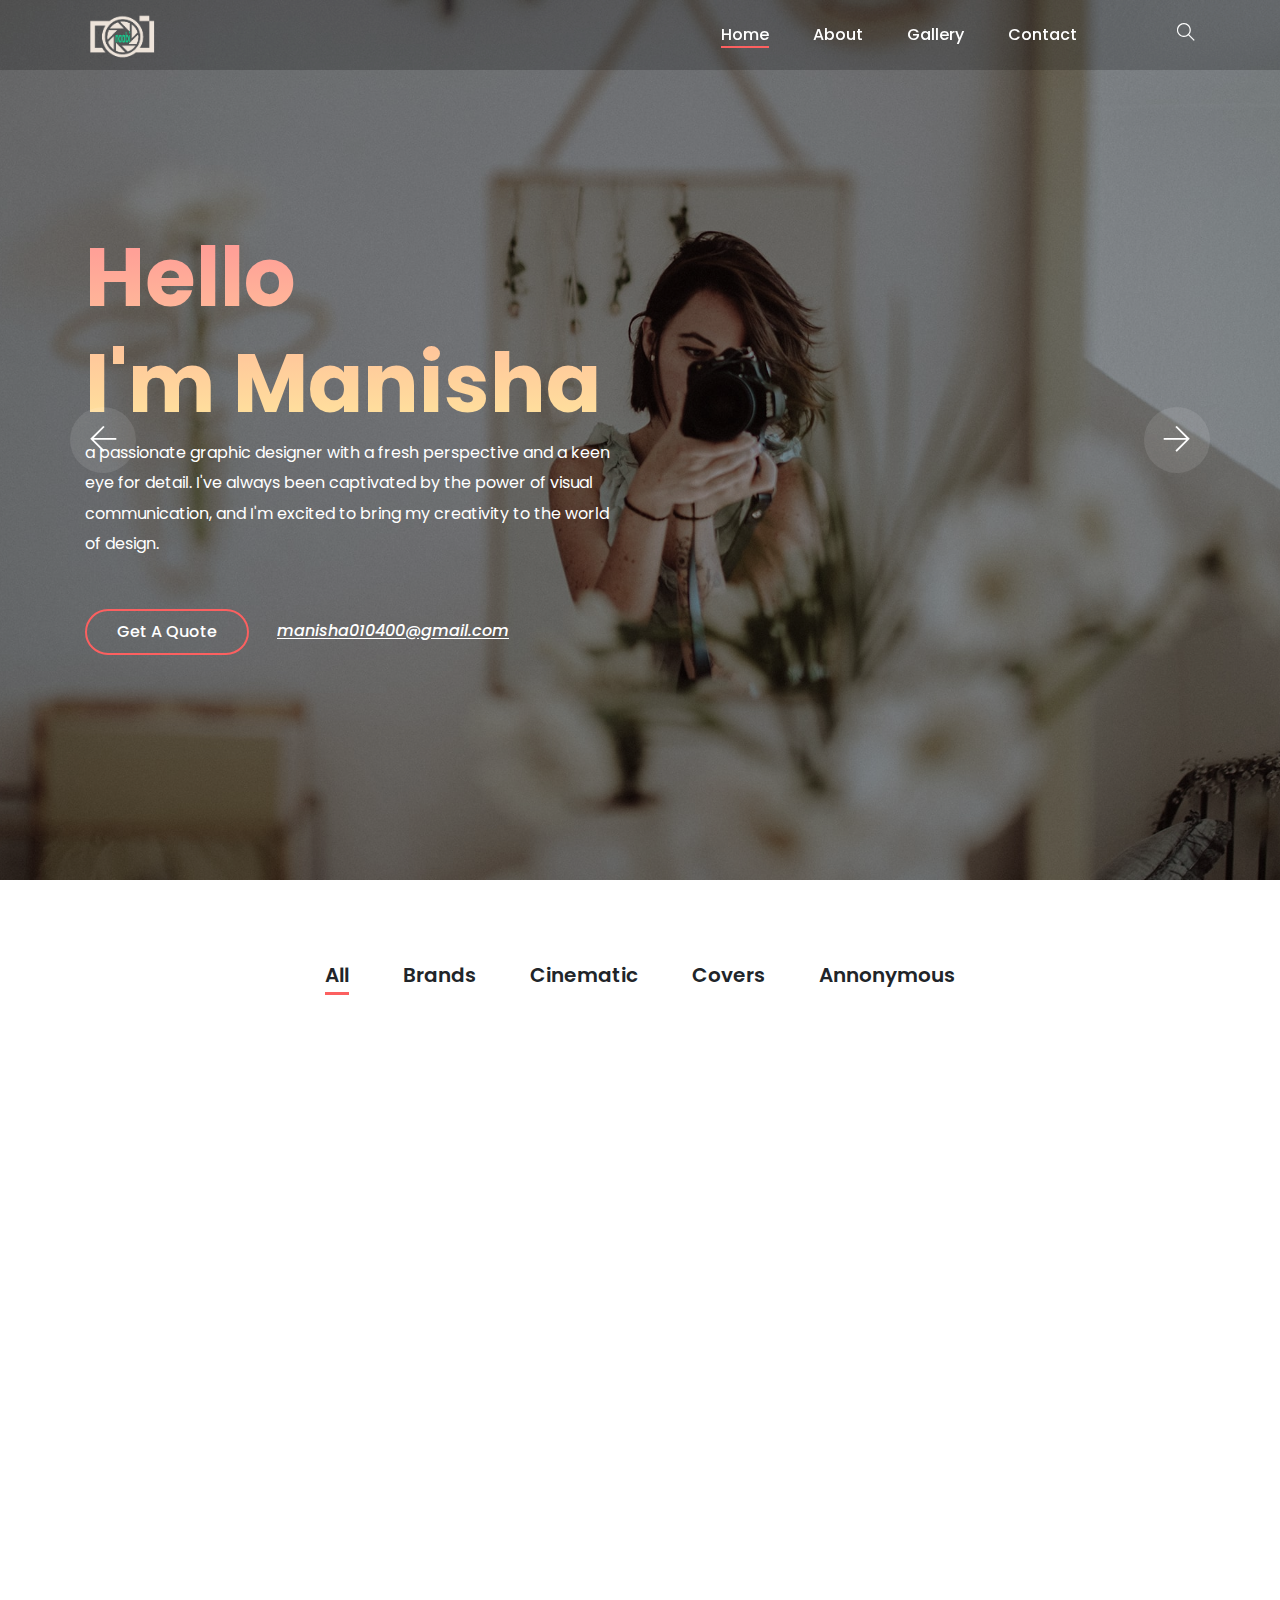
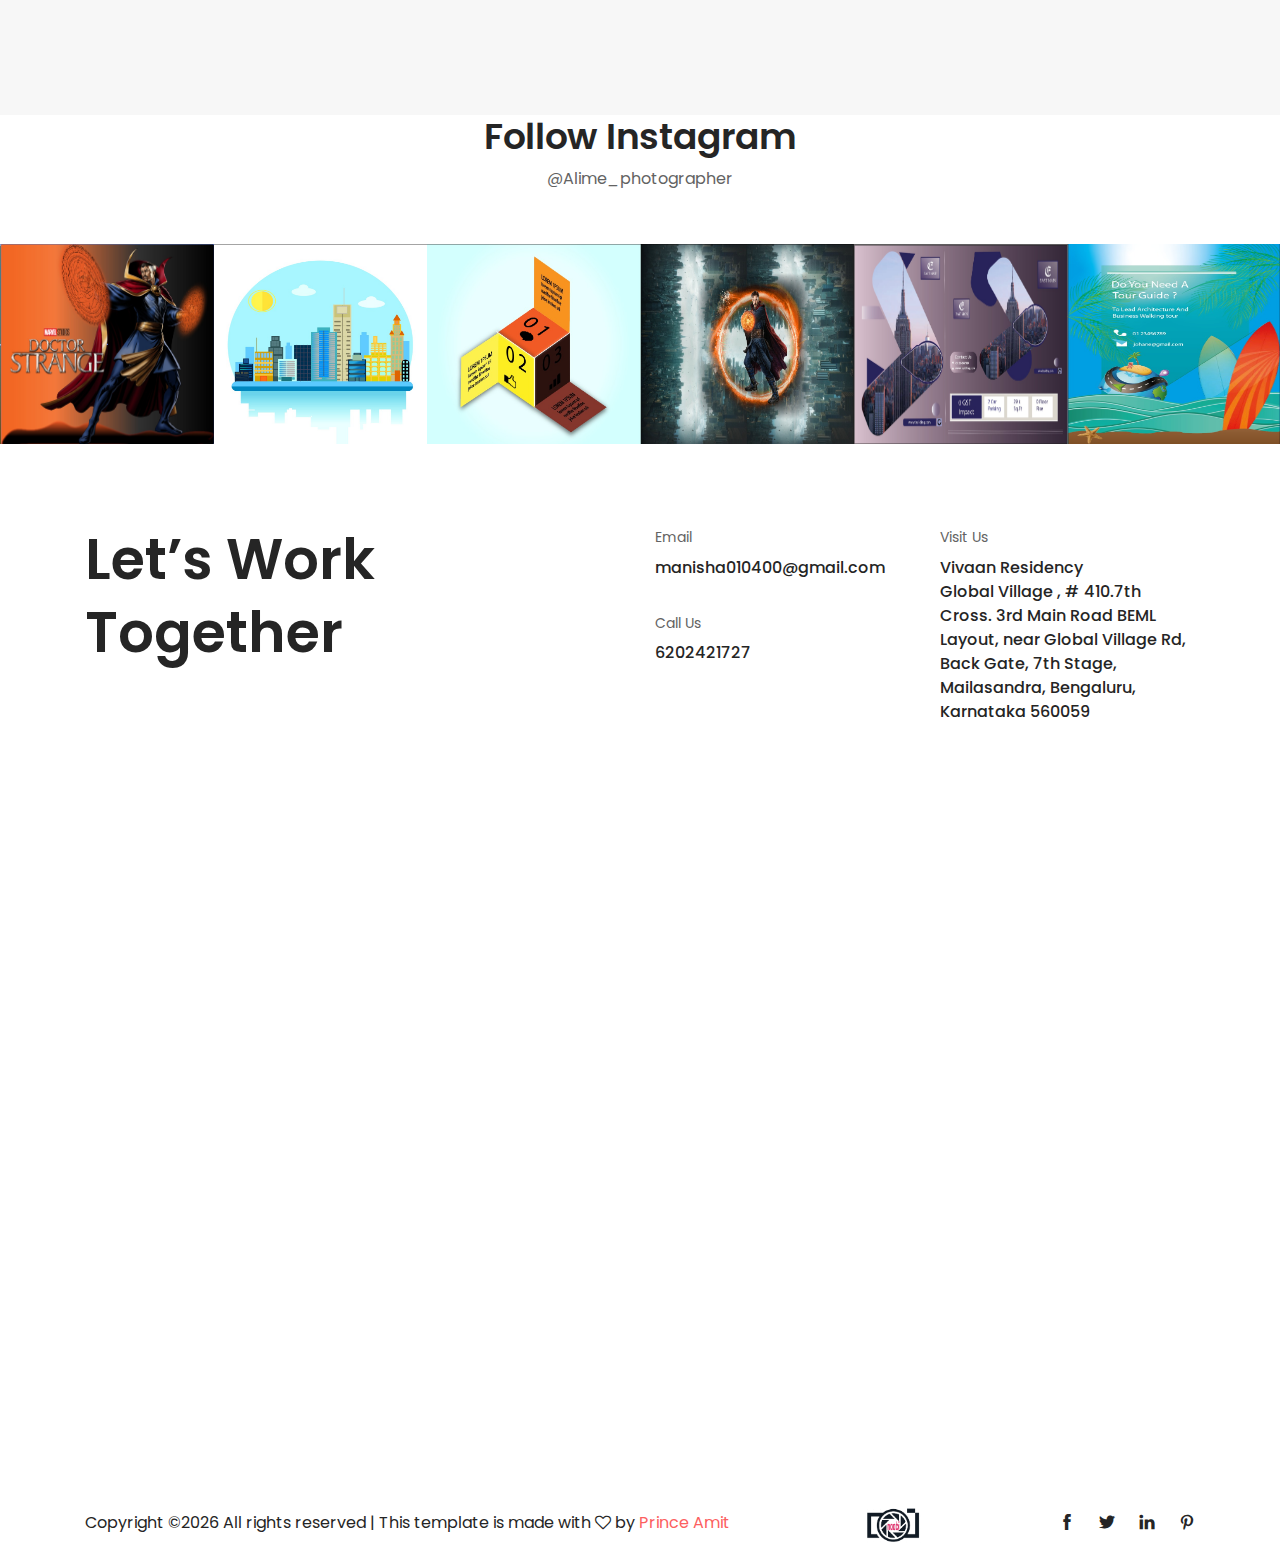
==== commit 12214423: "new changes" ====
--- a/index.html
+++ b/index.html
@@ -155,8 +155,9 @@
                     <div class="alime-projects-menu">
                         <div class="portfolio-menu text-center">
                             <button class="btn active" data-filter="*">All</button>
+                            
+                            <button class="btn" data-filter=".nature">Brands</button>
                             <button class="btn" data-filter=".human">Cinematic</button>
-                            <button class="btn" data-filter=".nature">Brands</button>
                             <button class="btn" data-filter=".country">Covers</button>
                             <button class="btn" data-filter=".video">Annonymous</button>
                         </div>
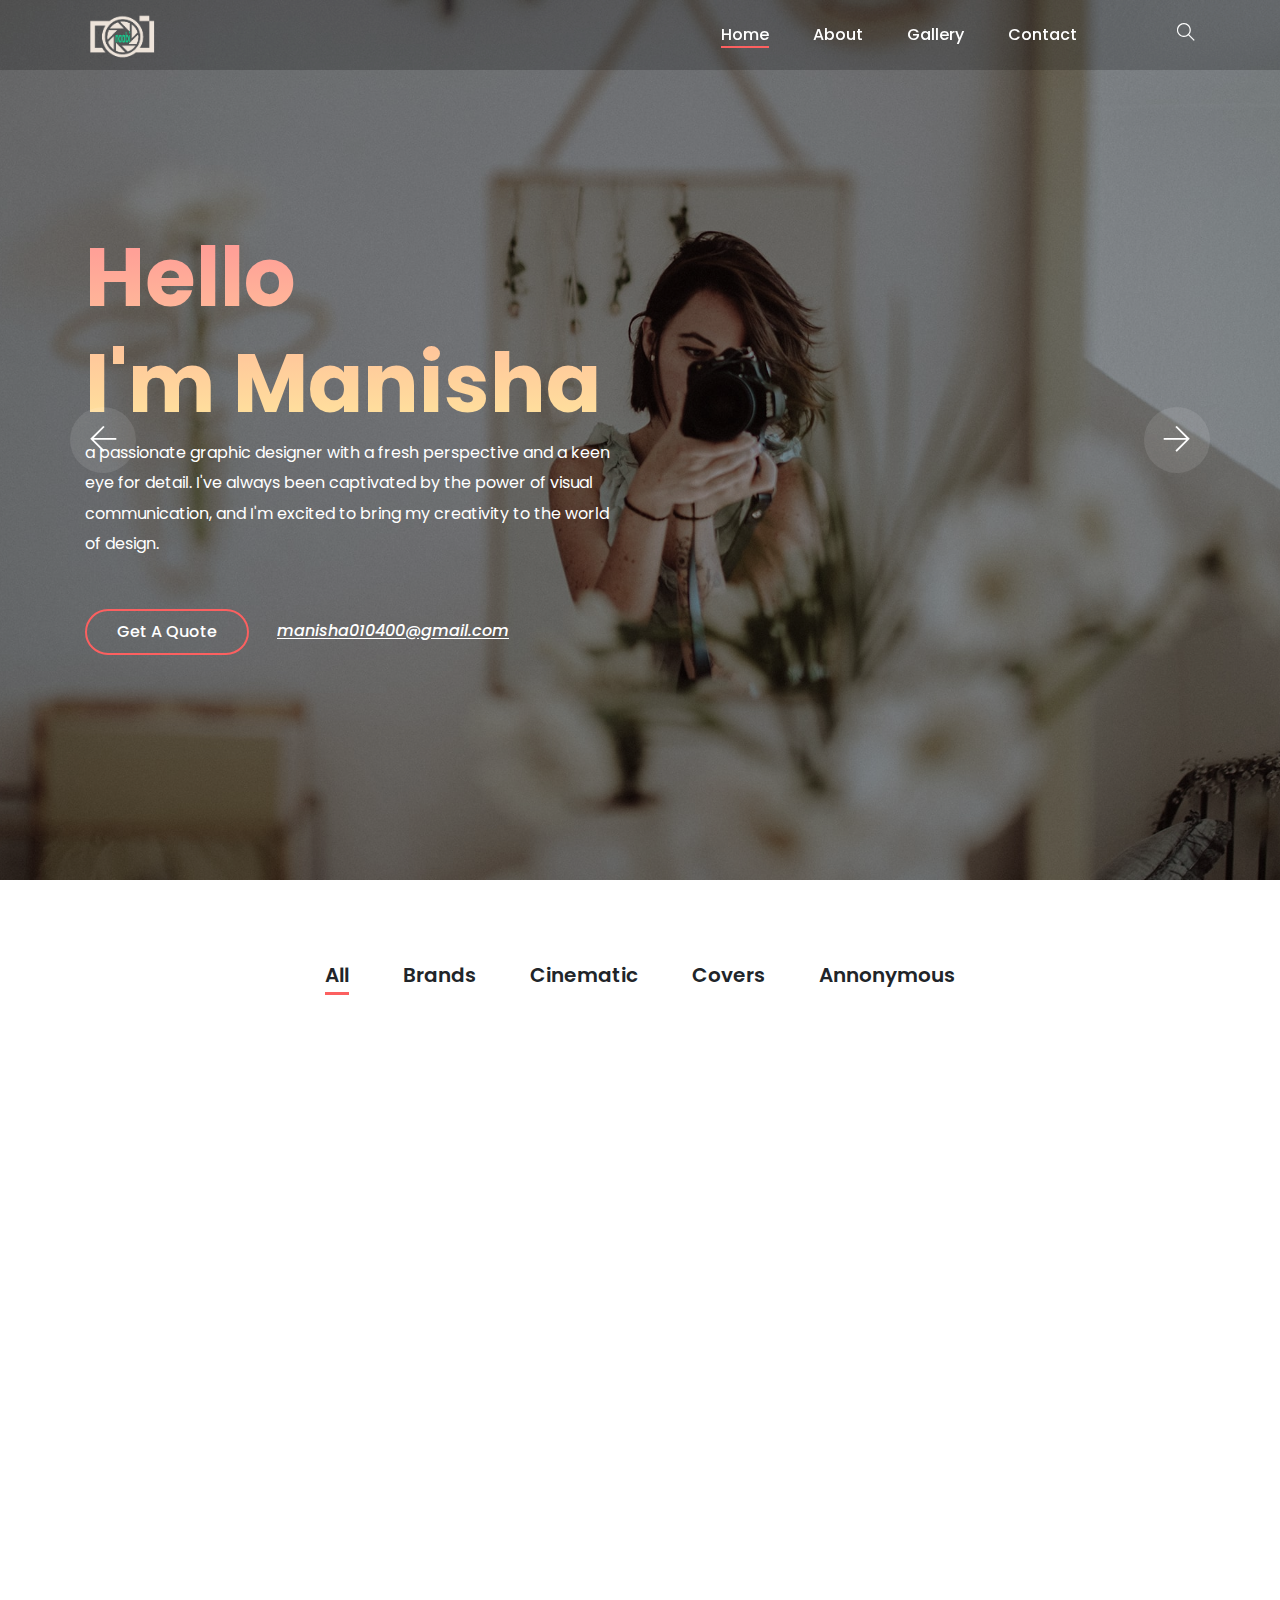
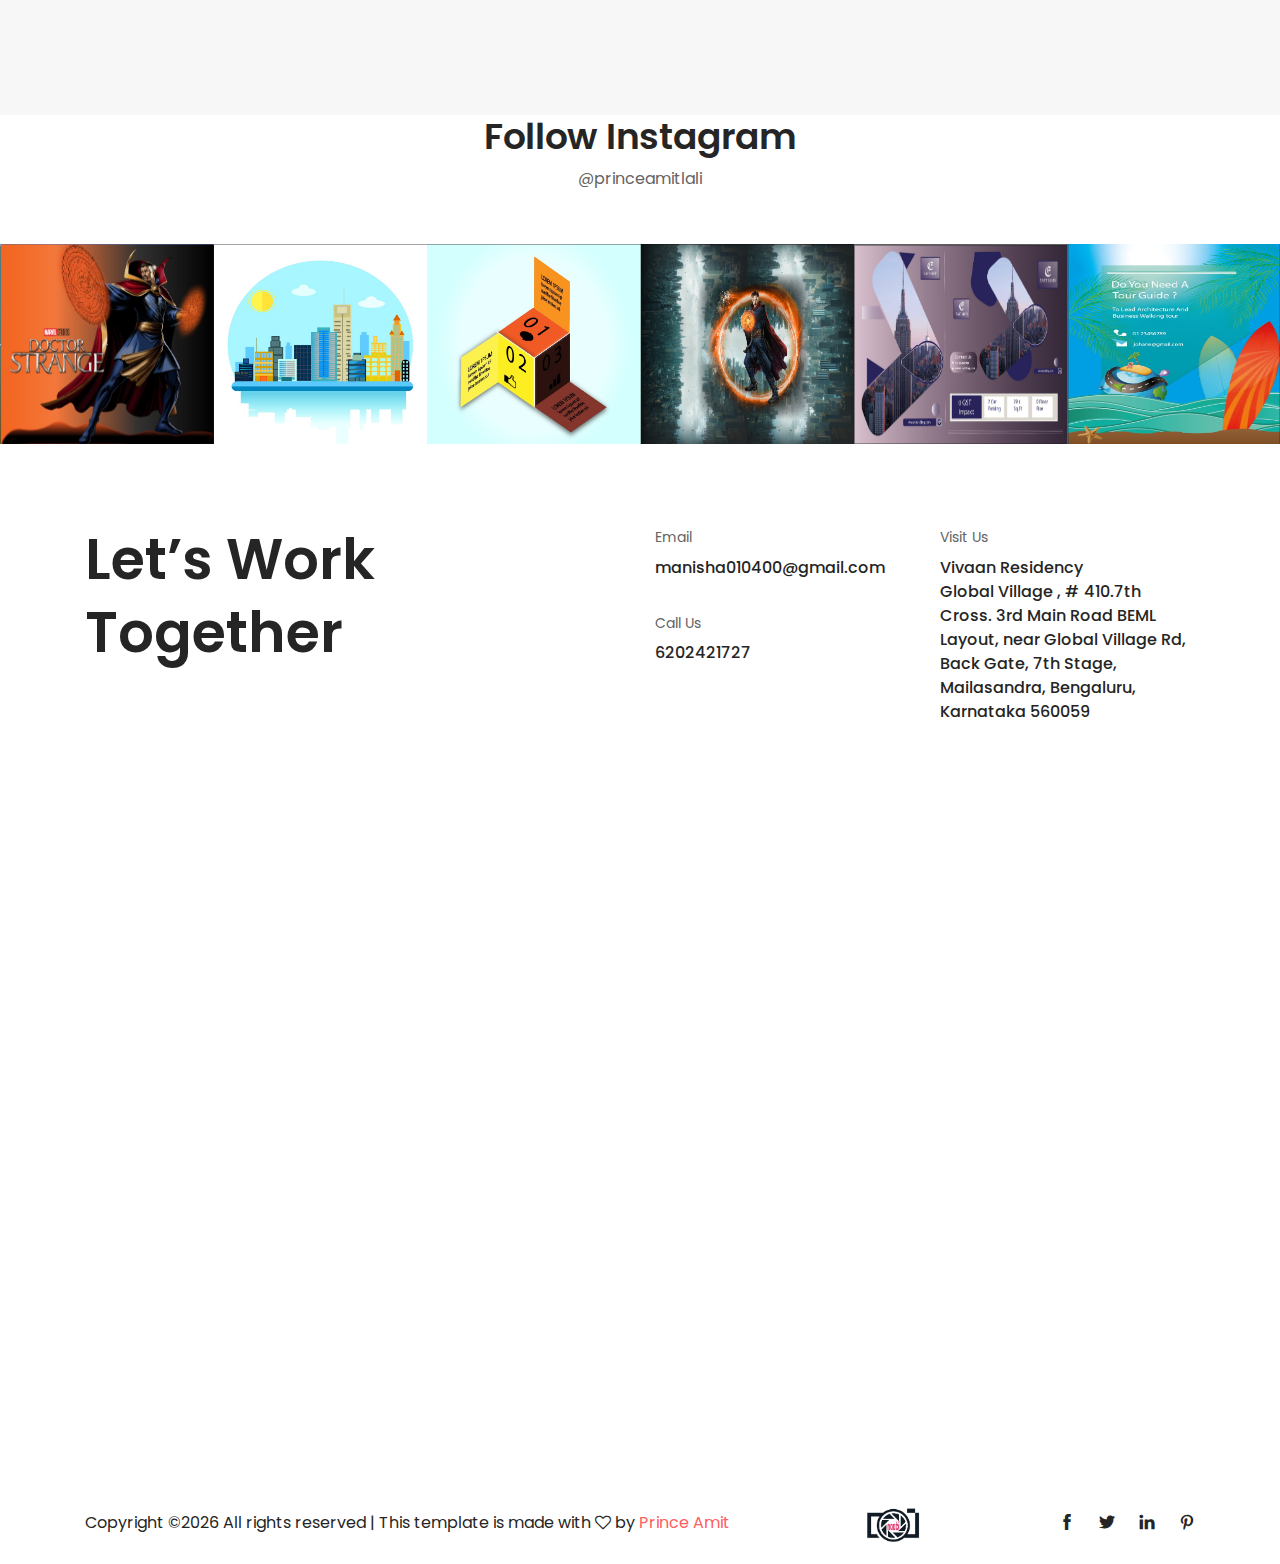
==== commit bd588bd4: "changes" ====
--- a/index.html
+++ b/index.html
@@ -393,7 +393,7 @@
                 <div class="col-12">
                     <div class="section-heading text-center">
                         <h2>Follow Instagram</h2>
-                        <p>@Alime_photographer</p>
+                        <p>@princeamitlali</p>
                     </div>
                 </div>
             </div>
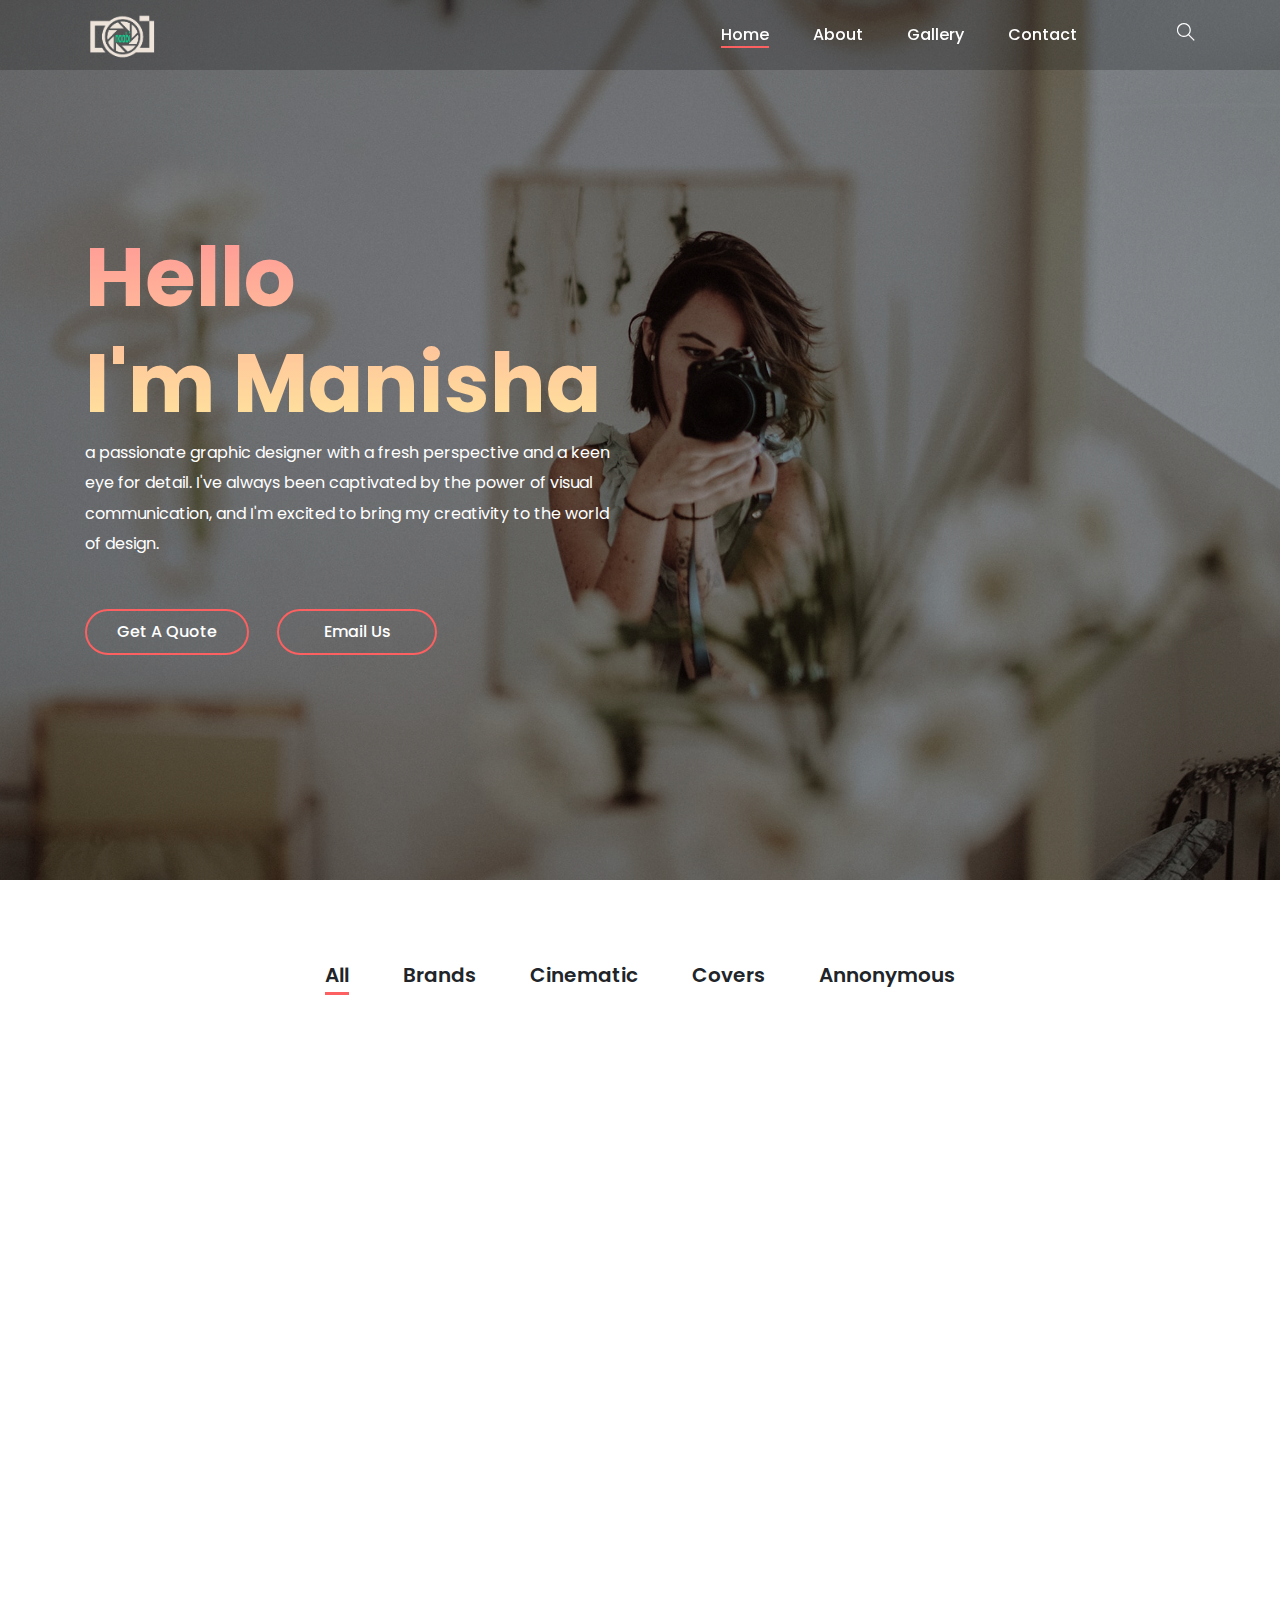
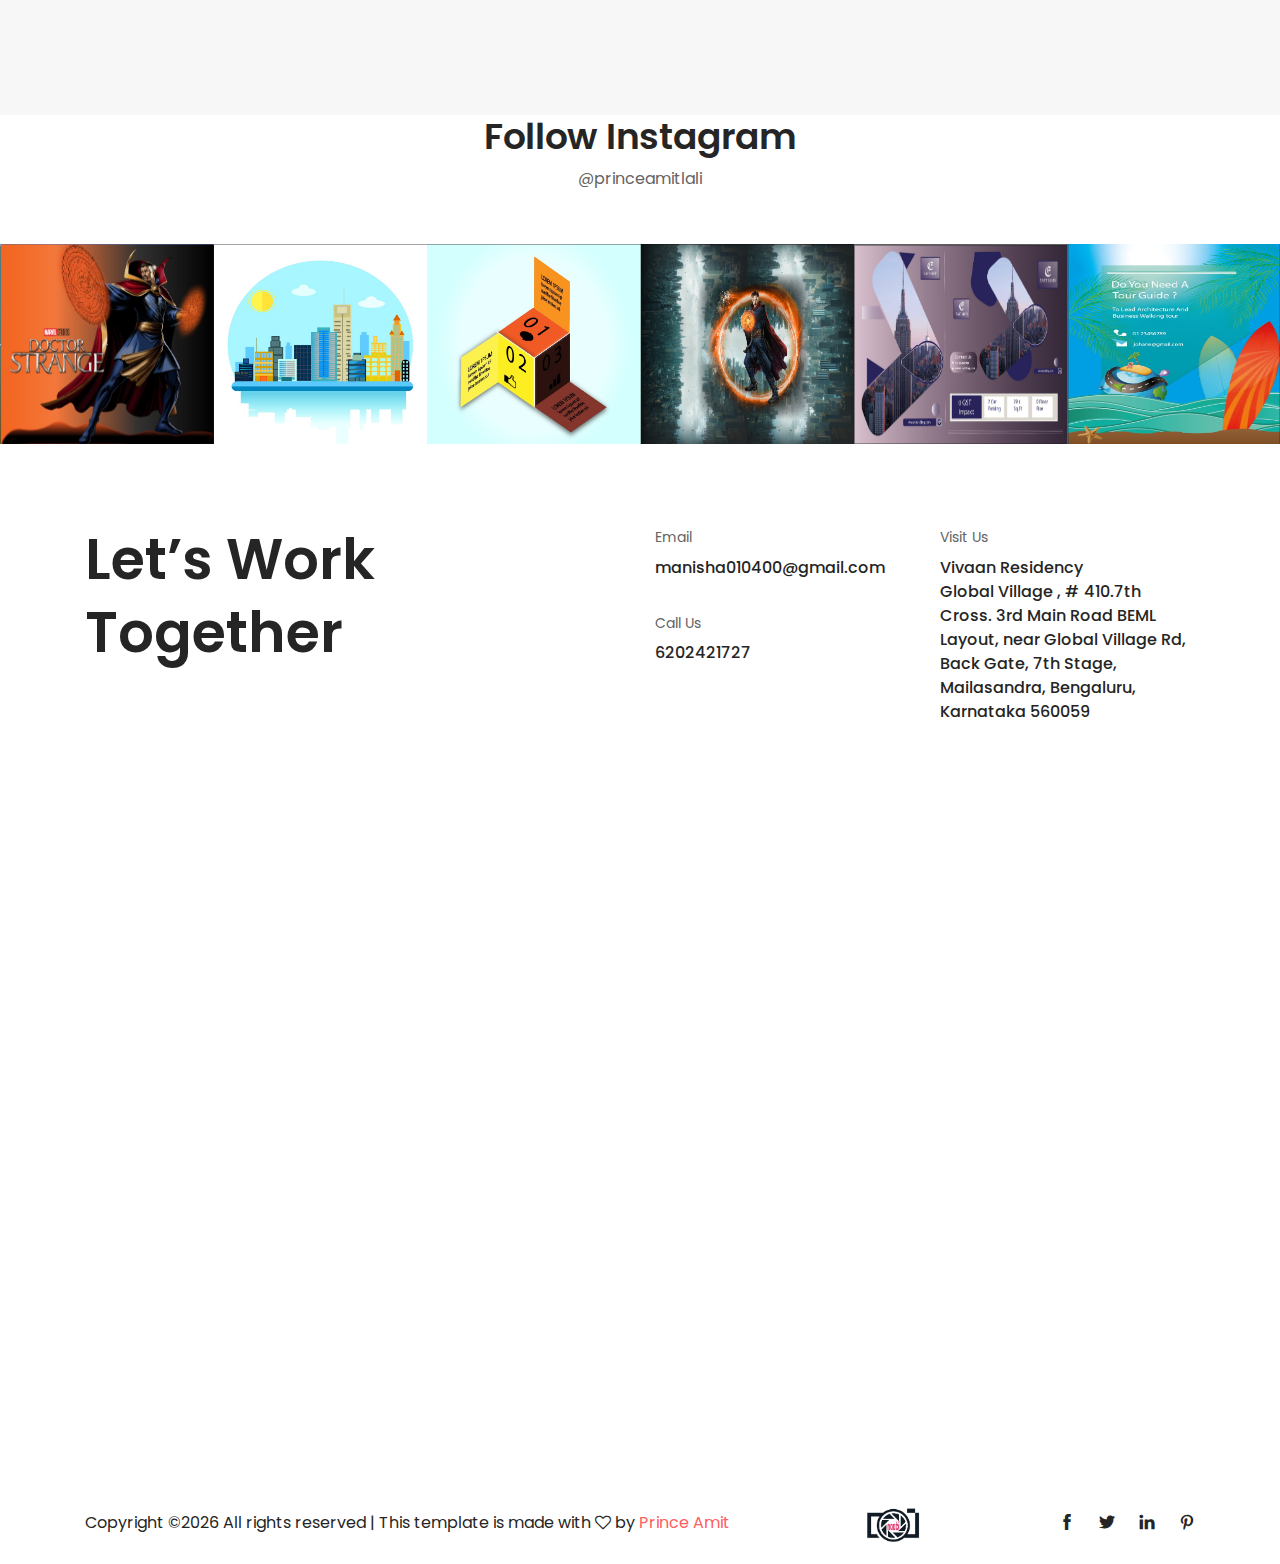
==== commit 52de6f44: "email changes" ====
--- a/index.html
+++ b/index.html
@@ -106,7 +106,7 @@
                                 </p>
                                 <div class="hero-btn-group" data-animation="bounceInDown" data-delay="100ms">
                                     <a href="#" class="btn alime-btn mb-3 mb-sm-0 mr-4">Get a Quote</a>
-                                    <a class="hero-mail-contact" href="mailto:hello.alime@gmail.com">manisha010400@gmail.com</a>
+                                    <a class="btn alime-btn mb-3 mb-sm-0 mr-4" href="mailto:hello.alime@gmail.com">Email us</a>
                                 </div>
                             </div>
                         </div>
@@ -115,7 +115,7 @@
             </div>
 
             <!-- Single Slide -->
-            <div class="single-welcome-slide bg-img bg-overlay" style="background-image: url(img/bg-img/2.jpg);">
+            <!-- <div class="single-welcome-slide bg-img bg-overlay" style="background-image: url(img/bg-img/2.jpg);">
                 <div class="container h-100">
                     <div class="row h-100 align-items-center">
                        
@@ -133,15 +133,12 @@
                                     Feel free to personalize and modify the bio as per your preferences and any additional information you'd like to include. Good luck with your graphic design endeavors and showcasing your work on your website!
                                
                                                                     </p>
-                                <!-- <div class="hero-btn-group" data-animation="bounceInUp" data-delay="900ms">
-                                    <a href="#" class="btn alime-btn mb-3 mb-sm-0 mr-4">Get a Quote</a>
-                                    <a class="hero-mail-contact" href="mailto:hello.alime@gmail.com">hello.alime@gmail.com</a>
-                                </div> -->
+                               
                             </div>
                         </div>
                     </div>
                 </div>
-            </div>
+            </div> -->
         </div>
     </section>
     <!-- Welcome Area End -->
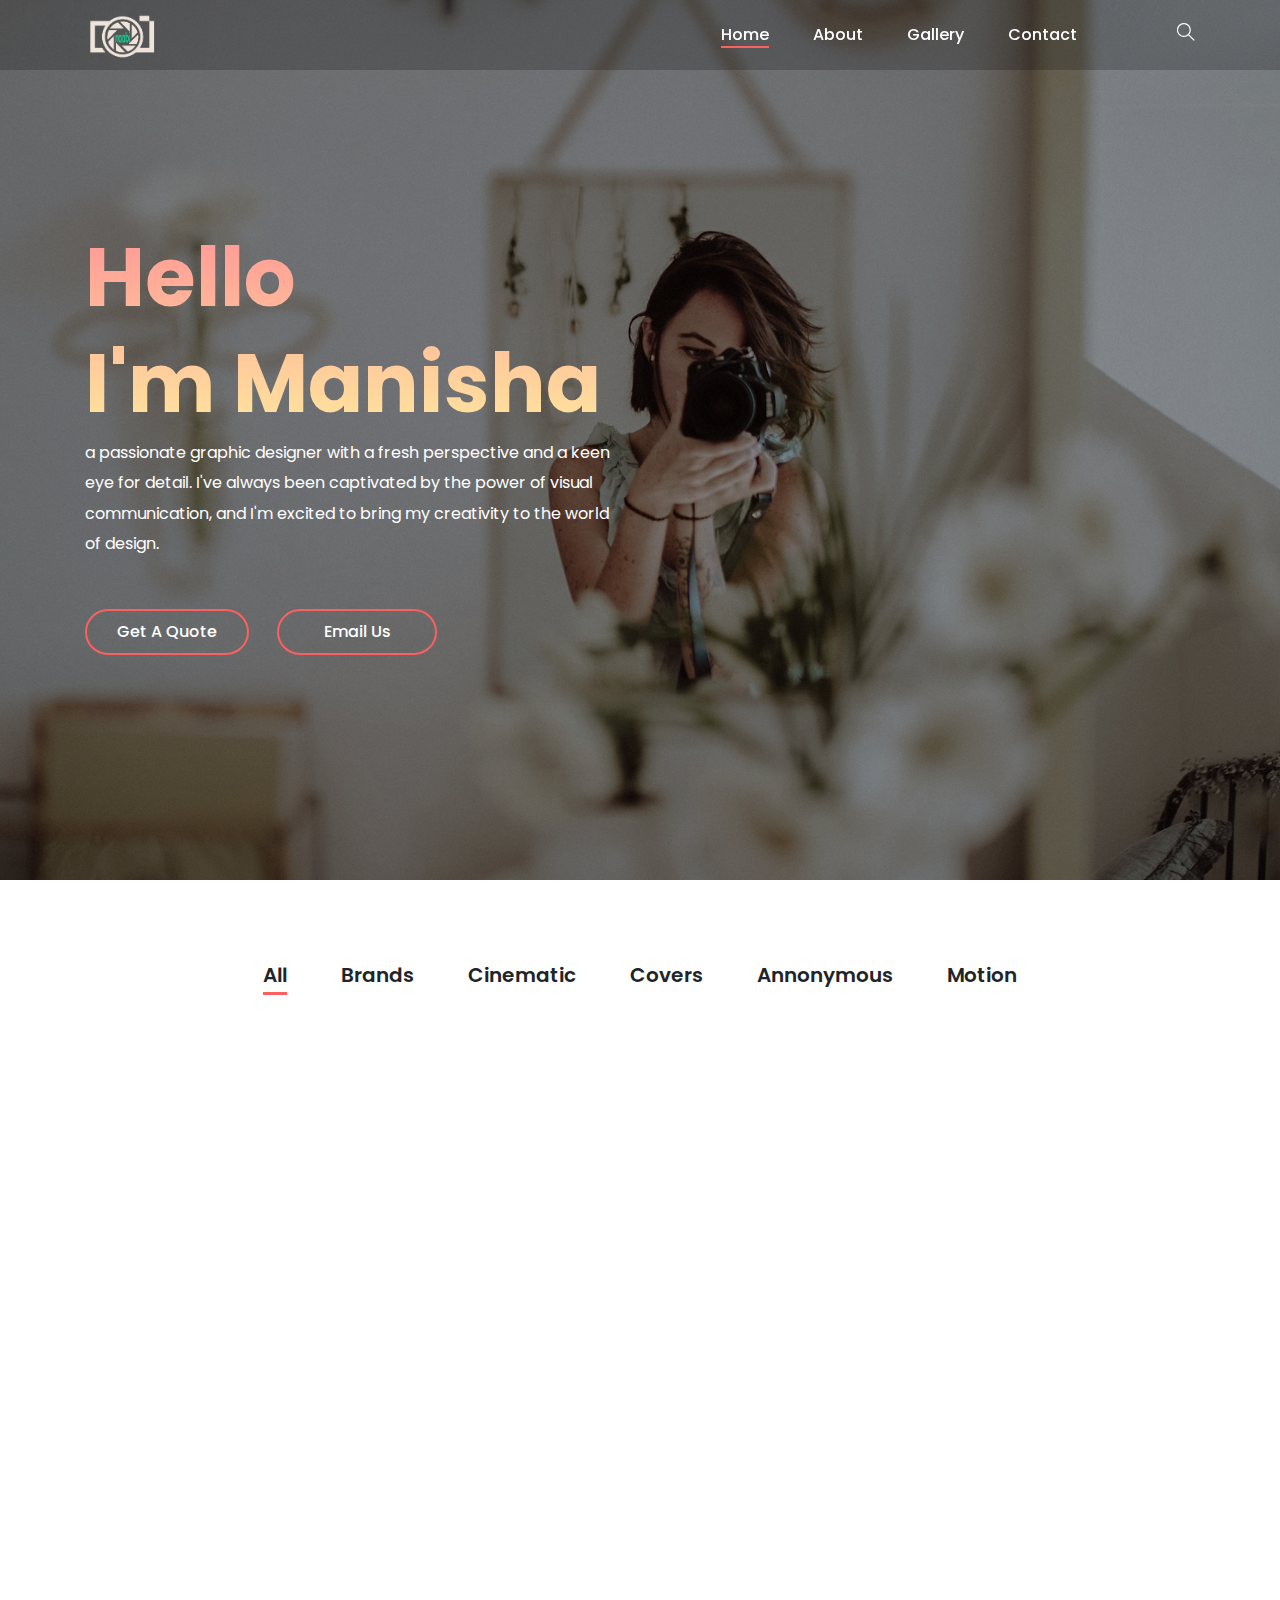
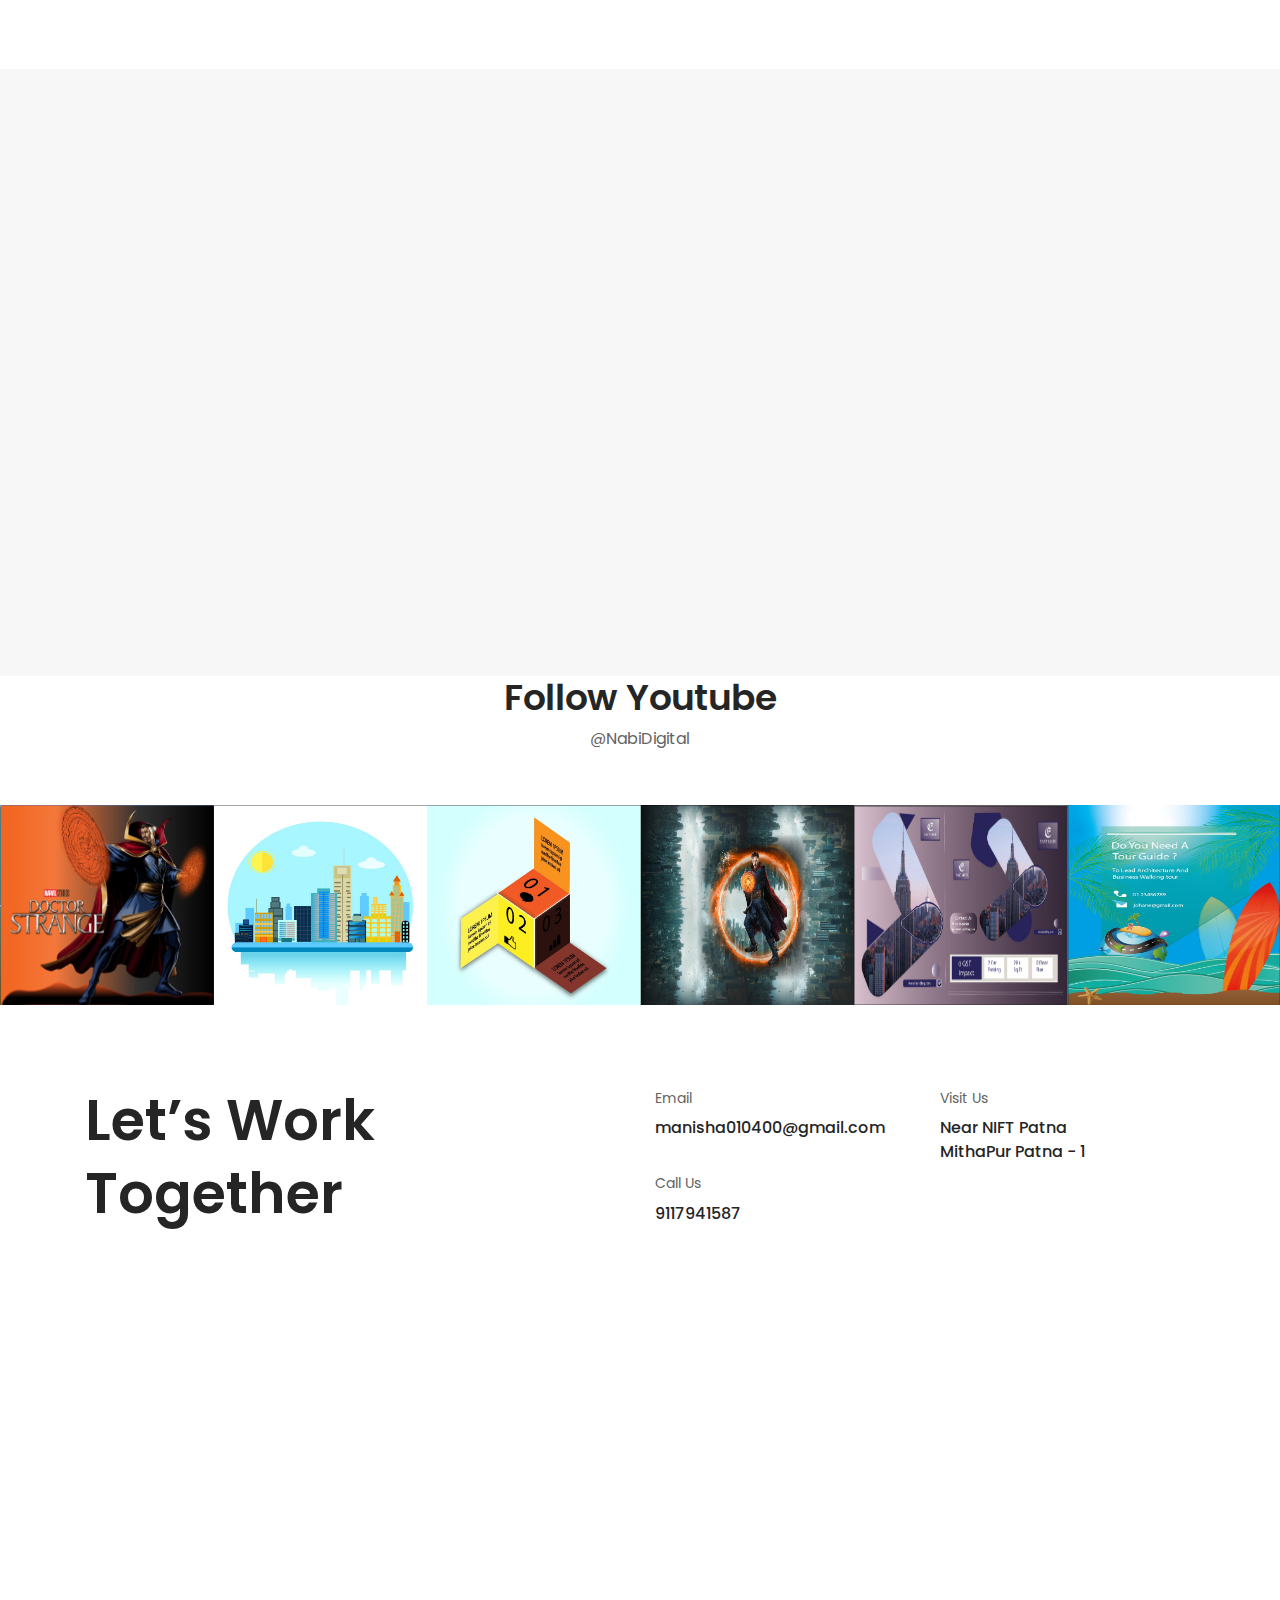
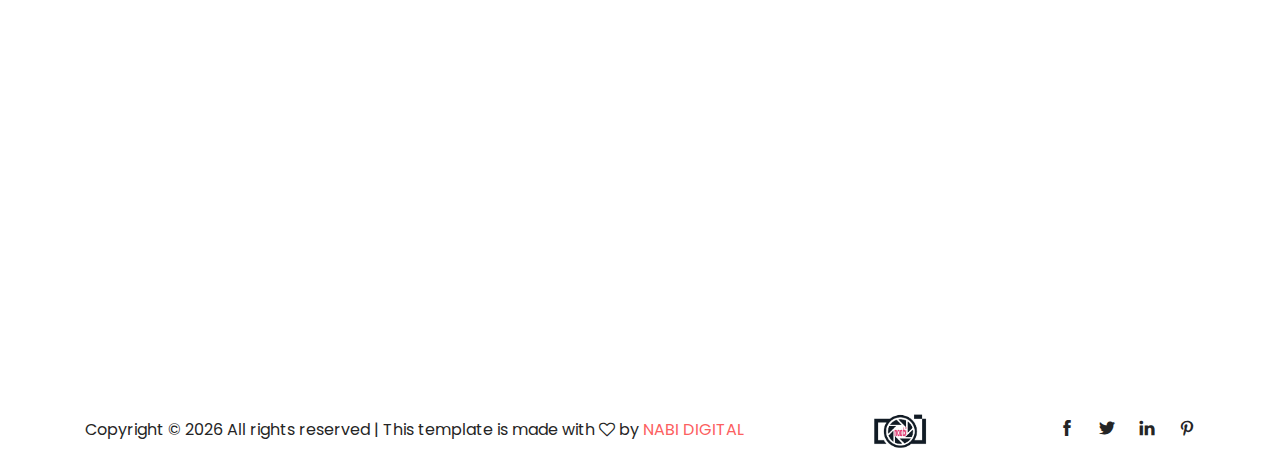
==== commit 6d7437f1: "MOTION ADDED" ====
--- a/index.html
+++ b/index.html
@@ -1,121 +1,170 @@
 <!DOCTYPE html>
 <html lang="en">
-
-<head>
-    <meta charset="UTF-8">
-    <meta name="description" content="">
-    <meta http-equiv="X-UA-Compatible" content="IE=edge">
-    <meta name="viewport" content="width=device-width, initial-scale=1, shrink-to-fit=no">
+  <head>
+    <meta charset="UTF-8" />
+    <meta name="description" content="" />
+    <meta http-equiv="X-UA-Compatible" content="IE=edge" />
+    <meta
+      name="viewport"
+      content="width=device-width, initial-scale=1, shrink-to-fit=no"
+    />
 
     <!-- Title -->
     <title>Naabi</title>
 
     <!-- Favicon -->
-    <link rel="icon" href="./img/logo.png">
+    <link rel="icon" href="./img/logo.png" />
 
     <!-- Stylesheet -->
-    <link rel="stylesheet" href="style.css">
-
-</head>
-
-<body>
+    <link rel="stylesheet" href="style.css" />
+  </head>
+
+  <body>
     <!-- Preloader -->
     <div id="preloader">
-        <div class="loader"></div>
+      <div class="loader"></div>
     </div>
     <!-- /Preloader -->
 
     <!-- Top Search Form Area -->
     <div class="top-search-area">
-        <div class="modal fade" id="searchModal" tabindex="-1" role="dialog" aria-hidden="true">
-            <div class="modal-dialog modal-dialog-centered" role="document">
-                <div class="modal-content">
-                    <div class="modal-body">
-                        <!-- Close -->
-                        <button type="button" class="btn close-btn" data-dismiss="modal"><i class="ti-close"></i></button>
-                        <!-- Form -->
-                        <form action="index.html" method="post">
-                            <input type="search" name="top-search-bar" class="form-control" placeholder="Search and hit enter...">
-                            <button type="submit">Search</button>
-                        </form>
-                    </div>
-                </div>
-            </div>
-        </div>
+      <div
+        class="modal fade"
+        id="searchModal"
+        tabindex="-1"
+        role="dialog"
+        aria-hidden="true"
+      >
+        <div class="modal-dialog modal-dialog-centered" role="document">
+          <div class="modal-content">
+            <div class="modal-body">
+              <!-- Close -->
+              <button type="button" class="btn close-btn" data-dismiss="modal">
+                <i class="ti-close"></i>
+              </button>
+              <!-- Form -->
+              <form action="index.html" method="post">
+                <input
+                  type="search"
+                  name="top-search-bar"
+                  class="form-control"
+                  placeholder="Search and hit enter..."
+                />
+                <button type="submit">Search</button>
+              </form>
+            </div>
+          </div>
+        </div>
+      </div>
     </div>
 
     <!-- Header Area Start -->
     <header class="header-area">
-        <!-- Main Header Start -->
-        <div class="main-header-area">
-            <div class="classy-nav-container breakpoint-off">
-                <div class="container">
-                    <!-- Classy Menu -->
-                    <nav class="classy-navbar justify-content-between" id="alimeNav">
-
-                        <!-- Logo -->
-                        <a  class="nav-brand" href="./index.html"><img style="height: 50px; -webkit-filter: invert(100%);
-                            filter: invert(100%);" src="./img/logo.png" alt=""></a>
-
-                        <!-- Navbar Toggler -->
-                        <div class="classy-navbar-toggler">
-                            <span class="navbarToggler"><span></span><span></span><span></span></span>
-                        </div>
-
-                        <!-- Menu -->
-                        <div class="classy-menu">
-                            <!-- Menu Close Button -->
-                            <div class="classycloseIcon">
-                                <div class="cross-wrap"><span class="top"></span><span class="bottom"></span></div>
-                            </div>
-                            <!-- Nav Start -->
-                            <div class="classynav">
-                                <ul id="nav">
-                                    <li class="active"><a href="./index.html">Home</a></li>
-                                    <li><a href="#about">About</a></li>
-                                    <li><a href="#gallery">Gallery</a></li>
-                                    <!-- <li><a href="./blog.html">Blog</a></li> -->
-                                    <li><a href="#contact">Contact</a></li>
-                                </ul>
-
-                                <!-- Search Icon -->
-                                <div class="search-icon" data-toggle="modal" data-target="#searchModal"><i class="ti-search"></i></div>
-                            </div>
-                            <!-- Nav End -->
-                        </div>
-                    </nav>
+      <!-- Main Header Start -->
+      <div class="main-header-area">
+        <div class="classy-nav-container breakpoint-off">
+          <div class="container">
+            <!-- Classy Menu -->
+            <nav class="classy-navbar justify-content-between" id="alimeNav">
+              <!-- Logo -->
+              <a class="nav-brand" href="./index.html"
+                ><img
+                  style="
+                    height: 50px;
+                    -webkit-filter: invert(100%);
+                    filter: invert(100%);
+                  "
+                  src="./img/logo.png"
+                  alt=""
+              /></a>
+
+              <!-- Navbar Toggler -->
+              <div class="classy-navbar-toggler">
+                <span class="navbarToggler"
+                  ><span></span><span></span><span></span
+                ></span>
+              </div>
+
+              <!-- Menu -->
+              <div class="classy-menu">
+                <!-- Menu Close Button -->
+                <div class="classycloseIcon">
+                  <div class="cross-wrap">
+                    <span class="top"></span><span class="bottom"></span>
+                  </div>
                 </div>
-            </div>
-        </div>
+                <!-- Nav Start -->
+                <div class="classynav">
+                  <ul id="nav">
+                    <li class="active"><a href="./index.html">Home</a></li>
+                    <li><a href="#about">About</a></li>
+                    <li><a href="#gallery">Gallery</a></li>
+                    <!-- <li><a href="./blog.html">Blog</a></li> -->
+                    <li><a href="#contact">Contact</a></li>
+                  </ul>
+
+                  <!-- Search Icon -->
+                  <div
+                    class="search-icon"
+                    data-toggle="modal"
+                    data-target="#searchModal"
+                  >
+                    <i class="ti-search"></i>
+                  </div>
+                </div>
+                <!-- Nav End -->
+              </div>
+            </nav>
+          </div>
+        </div>
+      </div>
     </header>
     <!-- Header Area End -->
 
     <!-- Welcome Area Start -->
-    <section id = "home" class="welcome-area">
-        <div class="welcome-slides owl-carousel">
-            <!-- Single Slide -->
-            <div class="single-welcome-slide bg-img bg-overlay" style=" background-image: url(img/bg-img/2.jpg);">
-                <div class="container h-100">
-                    <div class="row h-100 align-items-center">
-                        <!-- Welcome Text -->
-                        <div class="col-12 col-lg-8 col-xl-6">
-                            <div class="welcome-text">
-                                <h2 data-animation="bounceInDown" data-delay="900ms">Hello <br>I'm Manisha</h2>
-                                <p data-animation="bounceInDown" data-delay="500ms">
-                                a passionate graphic designer with a fresh perspective and a keen eye for detail. I've always been captivated by the power of visual communication, and I'm excited to bring my creativity to the world of design.
-                                </p>
-                                <div class="hero-btn-group" data-animation="bounceInDown" data-delay="100ms">
-                                    <a href="#" class="btn alime-btn mb-3 mb-sm-0 mr-4">Get a Quote</a>
-                                    <a class="btn alime-btn mb-3 mb-sm-0 mr-4" href="mailto:hello.alime@gmail.com">Email us</a>
-                                </div>
-                            </div>
-                        </div>
-                    </div>
+    <section id="home" class="welcome-area">
+      <div class="welcome-slides owl-carousel">
+        <!-- Single Slide -->
+        <div
+          class="single-welcome-slide bg-img bg-overlay"
+          style="background-image: url(img/bg-img/2.jpg)"
+        >
+          <div class="container h-100">
+            <div class="row h-100 align-items-center">
+              <!-- Welcome Text -->
+              <div class="col-12 col-lg-8 col-xl-6">
+                <div class="welcome-text">
+                  <h2 data-animation="bounceInDown" data-delay="900ms">
+                    Hello <br />I'm Manisha
+                  </h2>
+                  <p data-animation="bounceInDown" data-delay="500ms">
+                    a passionate graphic designer with a fresh perspective and a
+                    keen eye for detail. I've always been captivated by the
+                    power of visual communication, and I'm excited to bring my
+                    creativity to the world of design.
+                  </p>
+                  <div
+                    class="hero-btn-group"
+                    data-animation="bounceInDown"
+                    data-delay="100ms"
+                  >
+                    <a href="#" class="btn alime-btn mb-3 mb-sm-0 mr-4"
+                      >Get a Quote</a
+                    >
+                    <a
+                      class="btn alime-btn mb-3 mb-sm-0 mr-4"
+                      href="mailto:hello.alime@gmail.com"
+                      >Email us</a
+                    >
+                  </div>
                 </div>
-            </div>
-
-            <!-- Single Slide -->
-            <!-- <div class="single-welcome-slide bg-img bg-overlay" style="background-image: url(img/bg-img/2.jpg);">
+              </div>
+            </div>
+          </div>
+        </div>
+
+        <!-- Single Slide -->
+        <!-- <div class="single-welcome-slide bg-img bg-overlay" style="background-image: url(img/bg-img/2.jpg);">
                 <div class="container h-100">
                     <div class="row h-100 align-items-center">
                        
@@ -139,149 +188,218 @@
                     </div>
                 </div>
             </div> -->
-        </div>
+      </div>
     </section>
     <!-- Welcome Area End -->
 
     <!-- Gallery Area Start -->
     <div id="gallery" class="alime-portfolio-area section-padding-80 clearfix">
-        <div class="container-fluid">
-            <div class="row">
-                <div class="col-12">
-                    <!-- Projects Menu -->
-                    <div class="alime-projects-menu">
-                        <div class="portfolio-menu text-center">
-                            <button class="btn active" data-filter="*">All</button>
-                            
-                            <button class="btn" data-filter=".nature">Brands</button>
-                            <button class="btn" data-filter=".human">Cinematic</button>
-                            <button class="btn" data-filter=".country">Covers</button>
-                            <button class="btn" data-filter=".video">Annonymous</button>
-                        </div>
-                    </div>
-                </div>
-            </div>
-
-            <div class="row alime-portfolio">
-                <!-- Single Gallery Item -->
-                <div class="col-12 col-sm-6 col-lg-3 single_gallery_item human mb-30 wow fadeInUp" data-wow-delay="100ms">
-                    <div class="single-portfolio-content">
-                        <img src="img/cinematic/1.jpeg" alt="">
-                        <div class="hover-content">
-                            <a href="img/cinematic/1.jpeg" class="portfolio-img">+</a>
-                        </div>
-                    </div>
-                </div>
-
-                <!-- Single Gallery Item -->
-                <div class="col-12 col-sm-6 col-lg-3 single_gallery_item video human mb-30 wow fadeInUp" data-wow-delay="300ms">
-                    <div class="single-portfolio-content">
-                        <img src="img/anno/1.jpeg" alt="">
-                        <div class="hover-content">
-                            <a href="img/anno/1.jpeg" class="portfolio-img">+</a>
-                        </div>
-                    </div>
-                </div>
-
-                <!-- Single Gallery Item -->
-                <div class="col-12 col-sm-6 col-lg-3 single_gallery_item country mb-30 wow fadeInUp" data-wow-delay="500ms">
-                    <div class="single-portfolio-content">
-                        <img src="img/covers/1.jpeg" alt="">
-                        <div class="hover-content">
-                            <a href="img/covers/1.jpeg" class="portfolio-img">+</a>
-                        </div>
-                    </div>
-                </div>
-
-                <!-- Single Gallery Item -->
-                <div class="col-12 col-sm-6 col-lg-3 single_gallery_item human mb-30 wow fadeInUp" data-wow-delay="700ms">
-                    <div class="single-portfolio-content">
-                        <img src="img/cinematic/2.jpeg" alt="">
-                        <div class="hover-content">
-                            <a href="img/cinematic/2.jpeg" class="portfolio-img">+</a>
-                        </div>
-                    </div>
-                </div>
-
-                <!-- Single Gallery Item -->
-                <div class="col-12 col-sm-6 col-lg-3 single_gallery_item nature mb-30 wow fadeInUp" data-wow-delay="100ms">
-                    <div class="single-portfolio-content">
-                        <img src="img/brands/1.jpeg" alt="">
-                        <div class="hover-content">
-                            <a href="img/brands/1.jpeg" class="portfolio-img">+</a>
-                        </div>
-                    </div>
-                </div>
-
-                <!-- Single Gallery Item -->
-                <div class="col-12 col-sm-6 col-lg-3 single_gallery_item video mb-30 wow fadeInUp" data-wow-delay="300ms">
-                    <div class="single-portfolio-content">
-                        <img src="img/anno/2.jpeg" alt="">
-                        <div class="hover-content">
-                            <a href="img/anno/2.jpeg" class="portfolio-img">+</a>
-                        </div>
-                    </div>
-                </div>
-
-                <!-- Single Gallery Item -->
-                <div class="col-12 col-sm-6 col-lg-3 single_gallery_item human mb-30 wow fadeInUp" data-wow-delay="500ms">
-                    <div class="single-portfolio-content">
-                        <img src="img/cinematic/3.jpeg" alt="">
-                        <div class="hover-content">
-                            <a href="img/cinematic/3.jpeg" class="portfolio-img">+</a>
-                        </div>
-                    </div>
-                </div>
-
-                <!-- Single Gallery Item -->
-                <div class="col-12 col-sm-6 col-lg-3 single_gallery_item nature mb-30 wow fadeInUp" data-wow-delay="700ms">
-                    <div class="single-portfolio-content">
-                        <img src="img/brands/2.jpeg" alt="">
-                        <div class="hover-content">
-                            <a href="img/brands/2.jpeg" class="portfolio-img">+</a>
-                        </div>
-                    </div>
-                </div>
-
-                <!-- Single Gallery Item -->
-                <div class="col-12 col-sm-6 col-lg-6 single_gallery_item video mb-30 wow fadeInUp" data-wow-delay="100ms">
-                    <div class="single-portfolio-content">
-                        <img src="img/anno/3.jpeg" alt="">
-                        <div class="hover-content">
-                            <a href="img/anno/3.jpeg" class="portfolio-img">+</a>
-                        </div>
-                    </div>
-                </div>
-
-                <!-- Single Gallery Item -->
-                <div class="col-12 col-sm-6 col-lg-3 single_gallery_item human mb-30 wow fadeInUp" data-wow-delay="300ms">
-                    <div class="single-portfolio-content">
-                        <img src="img/cinematic/4.jpeg" alt="">
-                        <div class="hover-content">
-                            <a href="img/cinematic/4.jpeg" class="portfolio-img">+</a>
-                        </div>
-                    </div>
-                </div>
-
-                <!-- Single Gallery Item -->
-                <div class="col-12 col-sm-6 col-lg-3 single_gallery_item country mb-30 wow fadeInUp" data-wow-delay="500ms">
-                    <div class="single-portfolio-content">
-                        <img src="img/covers/2.jpeg" alt="">
-                        <div class="hover-content">
-                            <a href="img/covers/2.jpeg" class="portfolio-img">+</a>
-                        </div>
-                    </div>
-                </div>
-            </div>
-<!-- extra -->
-            
-
-            <div class="row">
-                <div class="col-12 text-center wow fadeInUp" data-wow-delay="700ms">
-                    <a href="./gallery.html" class="btn alime-btn btn-2 mt-15">View More</a>
-                </div>
-            </div>
-        </div>
+      <div class="container-fluid">
+        <div class="row">
+          <div class="col-12">
+            <!-- Projects Menu -->
+            <div class="alime-projects-menu">
+              <div class="portfolio-menu text-center">
+                <button class="btn active" data-filter="*">All</button>
+
+                <button class="btn" data-filter=".nature">Brands</button>
+                <button class="btn" data-filter=".human">Cinematic</button>
+                <button class="btn" data-filter=".country">Covers</button>
+                <button class="btn" data-filter=".video">Annonymous</button>
+                <button class="btn" data-filter=".motion">Motion</button>
+              </div>
+            </div>
+          </div>
+        </div>
+
+        <div class="row alime-portfolio">
+          <!-- Single Gallery Item -->
+          <div
+            class="col-12 col-sm-6 col-lg-3 single_gallery_item human mb-30 wow fadeInUp"
+            data-wow-delay="100ms"
+          >
+            <div class="single-portfolio-content">
+              <img src="img/cinematic/1.jpeg" alt="" />
+              <div class="hover-content">
+                <a href="img/cinematic/1.jpeg" class="portfolio-img">+</a>
+              </div>
+            </div>
+          </div>
+
+          <!-- Single Gallery Item -->
+          <div
+            class="col-12 col-sm-6 col-lg-3 single_gallery_item video human mb-30 wow fadeInUp"
+            data-wow-delay="300ms"
+          >
+            <div class="single-portfolio-content">
+              <img src="img/anno/1.jpeg" alt="" />
+              <div class="hover-content">
+                <a href="img/anno/1.jpeg" class="portfolio-img">+</a>
+              </div>
+            </div>
+          </div>
+
+          <!-- Single Gallery Item -->
+          <div
+            class="col-12 col-sm-6 col-lg-3 single_gallery_item country mb-30 wow fadeInUp"
+            data-wow-delay="500ms"
+          >
+            <div class="single-portfolio-content">
+              <img src="img/covers/1.jpeg" alt="" />
+              <div class="hover-content">
+                <a href="img/covers/1.jpeg" class="portfolio-img">+</a>
+              </div>
+            </div>
+          </div>
+
+          <!-- Single Gallery Item -->
+          <div
+            class="col-12 col-sm-6 col-lg-3 single_gallery_item human mb-30 wow fadeInUp"
+            data-wow-delay="700ms"
+          >
+            <div class="single-portfolio-content">
+              <img src="img/cinematic/2.jpeg" alt="" />
+              <div class="hover-content">
+                <a href="img/cinematic/2.jpeg" class="portfolio-img">+</a>
+              </div>
+            </div>
+          </div>
+
+          <!-- Single Gallery Item -->
+          <div
+            class="col-12 col-sm-6 col-lg-3 single_gallery_item nature mb-30 wow fadeInUp"
+            data-wow-delay="100ms"
+          >
+            <div class="single-portfolio-content">
+              <img src="img/brands/1.jpeg" alt="" />
+              <div class="hover-content">
+                <a href="img/brands/1.jpeg" class="portfolio-img">+</a>
+              </div>
+            </div>
+          </div>
+
+          <!-- Single Gallery Item -->
+          <div
+            class="col-12 col-sm-6 col-lg-3 single_gallery_item video mb-30 wow fadeInUp"
+            data-wow-delay="300ms"
+          >
+            <div class="single-portfolio-content">
+              <img src="img/anno/2.jpeg" alt="" />
+              <div class="hover-content">
+                <a href="img/anno/2.jpeg" class="portfolio-img">+</a>
+              </div>
+            </div>
+          </div>
+          <div
+            class="col-12 col-sm-6 col-lg-6 single_gallery_item motion mb-30 wow fadeInUp"
+            data-wow-delay="100ms"
+          >
+            <div class="single-portfolio-content">
+              <img src="img/motion/1.gif" alt="" />
+              <div class="hover-content">
+                <a href="img/motion/1.gif" class="portfolio-img">+</a>
+              </div>
+            </div>
+          </div>
+          <div
+            class="col-12 col-sm-6 col-lg-6 single_gallery_item motion mb-30 wow fadeInUp"
+            data-wow-delay="100ms"
+          >
+            <div class="single-portfolio-content">
+              <img src="img/motion/3.gif" alt="" />
+              <div class="hover-content">
+                <a href="img/motion/3.gif" class="portfolio-img">+</a>
+              </div>
+            </div>
+          </div>
+          <div
+            class="col-12 col-sm-6 col-lg-6 single_gallery_item motion mb-30 wow fadeInUp"
+            data-wow-delay="100ms"
+          >
+            <div class="single-portfolio-content">
+              <img src="img/motion/14.gif" alt="" />
+              <div class="hover-content">
+                <a href="img/motion/14.gif" class="portfolio-img">+</a>
+              </div>
+            </div>
+          </div>
+
+          <!-- Single Gallery Item -->
+          <div
+            class="col-12 col-sm-6 col-lg-3 single_gallery_item human mb-30 wow fadeInUp"
+            data-wow-delay="500ms"
+          >
+            <div class="single-portfolio-content">
+              <img src="img/cinematic/3.jpeg" alt="" />
+              <div class="hover-content">
+                <a href="img/cinematic/3.jpeg" class="portfolio-img">+</a>
+              </div>
+            </div>
+          </div>
+
+          <!-- Single Gallery Item -->
+          <div
+            class="col-12 col-sm-6 col-lg-3 single_gallery_item nature mb-30 wow fadeInUp"
+            data-wow-delay="700ms"
+          >
+            <div class="single-portfolio-content">
+              <img src="img/brands/2.jpeg" alt="" />
+              <div class="hover-content">
+                <a href="img/brands/2.jpeg" class="portfolio-img">+</a>
+              </div>
+            </div>
+          </div>
+
+          <!-- Single Gallery Item -->
+          <div
+            class="col-12 col-sm-6 col-lg-6 single_gallery_item video mb-30 wow fadeInUp"
+            data-wow-delay="100ms"
+          >
+            <div class="single-portfolio-content">
+              <img src="img/anno/3.jpeg" alt="" />
+              <div class="hover-content">
+                <a href="img/anno/3.jpeg" class="portfolio-img">+</a>
+              </div>
+            </div>
+          </div>
+
+          <!-- Single Gallery Item -->
+          <div
+            class="col-12 col-sm-6 col-lg-3 single_gallery_item human mb-30 wow fadeInUp"
+            data-wow-delay="300ms"
+          >
+            <div class="single-portfolio-content">
+              <img src="img/cinematic/4.jpeg" alt="" />
+              <div class="hover-content">
+                <a href="img/cinematic/4.jpeg" class="portfolio-img">+</a>
+              </div>
+            </div>
+          </div>
+
+          <!-- Single Gallery Item -->
+          <div
+            class="col-12 col-sm-6 col-lg-3 single_gallery_item country mb-30 wow fadeInUp"
+            data-wow-delay="500ms"
+          >
+            <div class="single-portfolio-content">
+              <img src="img/covers/2.jpeg" alt="" />
+              <div class="hover-content">
+                <a href="img/covers/2.jpeg" class="portfolio-img">+</a>
+              </div>
+            </div>
+          </div>
+        </div>
+
+        <!-- extra -->
+
+        <div class="row">
+          <div class="col-12 text-center wow fadeInUp" data-wow-delay="700ms">
+            <a href="./gallery.html" class="btn alime-btn btn-2 mt-15"
+              >View More</a
+            >
+          </div>
+        </div>
+      </div>
     </div>
     <!-- Gallery Area End -->
 
@@ -304,101 +422,150 @@
         </div>
     </section> -->
 
-    <div id="about"  class="about-us-area section-padding-80-0 clearfix">
-        <div class="container">
-            <div class="row align-items-center">
-                <div class="col-12 col-lg-6">
-                    <div class="about-us-content mb-80">
-                        <h3 class="wow fadeInUp" data-wow-delay="100ms">We Live For Passion</h3>
-                        <div class="line wow fadeInUp" data-wow-delay="200ms"></div>
-                        <p class="wow fadeInUp" data-wow-delay="300ms">
-                            My journey in the world of design began at Arena Animations, where I received comprehensive training that equipped me with a solid foundation in design principles and techniques. As a recent graduate, I'm eager to channel my newfound knowledge into creating impactful designs that resonate with clients and audiences alike.                        </p>
-                        <p class="wow fadeInUp" data-wow-delay="400ms">
-                            My approach to design is driven by the belief that every project tells a unique story. I enjoy diving deep into the essence of each project, understanding its core message, and translating it into visuals that leave a lasting impression. Whether it's crafting an eye-catching logo, designing a user-friendly website, or bringing illustrations to life, I thrive on turning ideas into compelling visual experiences.                        </p>
-                        <a class="btn alime-btn btn-2 mt-30 wow fadeInUp" data-wow-delay="500ms" href="#">Contact Us</a>
-                    </div>
-                </div>
-                <div class="col-12 col-lg-6">
-                    <div class="about-video-area mb-80 wow fadeInUp" data-wow-delay="100ms">
-                        <img src="img/bg-img/17.jpg" alt="">
-                        <div class="video-icon">
-                            <a href="https://www.youtube.com/watch?v=sSakBz_eYzQ" class="video-play-btn"><i class="arrow_triangle-right"></i></a>
-                        </div>
-                    </div>
-                </div>
-            </div>
-        </div>
+    <div id="about" class="about-us-area section-padding-80-0 clearfix">
+      <div class="container">
+        <div class="row align-items-center">
+          <div class="col-12 col-lg-6">
+            <div class="about-us-content mb-80">
+              <h3 class="wow fadeInUp" data-wow-delay="100ms">
+                We Live For Passion
+              </h3>
+              <div class="line wow fadeInUp" data-wow-delay="200ms"></div>
+              <p class="wow fadeInUp" data-wow-delay="300ms">
+                My journey in the world of design began at Arena Animations,
+                where I received comprehensive training that equipped me with a
+                solid foundation in design principles and techniques. As a
+                recent graduate, I'm eager to channel my newfound knowledge into
+                creating impactful designs that resonate with clients and
+                audiences alike.
+              </p>
+              <p class="wow fadeInUp" data-wow-delay="400ms">
+                My approach to design is driven by the belief that every project
+                tells a unique story. I enjoy diving deep into the essence of
+                each project, understanding its core message, and translating it
+                into visuals that leave a lasting impression. Whether it's
+                crafting an eye-catching logo, designing a user-friendly
+                website, or bringing illustrations to life, I thrive on turning
+                ideas into compelling visual experiences.
+              </p>
+              <a
+                class="btn alime-btn btn-2 mt-30 wow fadeInUp"
+                data-wow-delay="500ms"
+                href="#"
+                >Contact Us</a
+              >
+            </div>
+          </div>
+          <div class="col-12 col-lg-6">
+            <div
+              class="about-video-area mb-80 wow fadeInUp"
+              data-wow-delay="100ms"
+            >
+              <img src="img/anno/16.jpeg" alt="" />
+              <div class="video-icon">
+                <a
+                  href="https://www.youtube.com/watch?v=SuvbfM6BoRA"
+                  class="video-play-btn"
+                  ><i class="arrow_triangle-right"></i
+                ></a>
+              </div>
+            </div>
+          </div>
+        </div>
+      </div>
     </div>
 
     <section class="why-choose-us-area bg-gray section-padding-80-0 clearfix">
-        <div class="container">
-            <div class="row">
-                <div class="col-12">
-                    <div class="section-heading text-center wow fadeInUp" data-wow-delay="100ms">
-                        <h2>Why Choose Us</h2>
-                    </div>
-                </div>
-            </div>
-
-            <div class="row">
-                <!-- Single Why Choose Area -->
-                <div class="col-md-6 col-lg-4">
-                    <div class="why-choose-us-content text-center mb-80 wow fadeInUp" data-wow-delay="100ms">
-                        <div class="chosse-us-icon">
-                            <i class="fa fa-film" aria-hidden="true"></i>
-                        </div>
-                        <h4>High Quality Design</h4>
-                        <p>
-                            Passionately infusing each project with impeccable design, I create visual experiences that inspire and stand as a testament to my commitment to excellence</p>
-                    </div>
-                </div>
-
-                <!-- Single Why Choose Area -->
-                <div class="col-md-6 col-lg-4">
-                    <div class="why-choose-us-content text-center mb-80 wow fadeInUp" data-wow-delay="300ms">
-                        <div class="chosse-us-icon">
-                            <i class="fa fa-pencil" aria-hidden="true"></i>
-                        </div>
-                        <h4>motion graphics</h4>
-                        <p>
-                            From captivating stills to dynamic motion graphics, I bring concepts to life through a seamless blend of design and motion.  because sometimes only pictures are not enough to express well.</p>
-                    </div>
-                </div>
-
-                <!-- Single Why Choose Area -->
-                <div class="col-md-6 col-lg-4">
-                    <div class="why-choose-us-content text-center mb-80 wow fadeInUp" data-wow-delay="500ms">
-                        <div class="chosse-us-icon">
-                            <i class="fa fa-camera" aria-hidden="true"></i>
-                        </div>
-                        <h4>State of the art Work</h4>
-                        <p>
-                            Pushing the boundaries of creativity, we consistently deliver state-of-the-art design that captivates and resonates. not only looks good but be with the trend also.
-                        </p>
-                    </div>
-                </div>
-            </div>
-        </div>
+      <div class="container">
+        <div class="row">
+          <div class="col-12">
+            <div
+              class="section-heading text-center wow fadeInUp"
+              data-wow-delay="100ms"
+            >
+              <h2>Why Choose Us</h2>
+            </div>
+          </div>
+        </div>
+
+        <div class="row">
+          <!-- Single Why Choose Area -->
+          <div class="col-md-6 col-lg-4">
+            <div
+              class="why-choose-us-content text-center mb-80 wow fadeInUp"
+              data-wow-delay="100ms"
+            >
+              <div class="chosse-us-icon">
+                <i class="fa fa-film" aria-hidden="true"></i>
+              </div>
+              <h4>High Quality Design</h4>
+              <p>
+                Passionately infusing each project with impeccable design, I
+                create visual experiences that inspire and stand as a testament
+                to my commitment to excellence
+              </p>
+            </div>
+          </div>
+
+          <!-- Single Why Choose Area -->
+          <div class="col-md-6 col-lg-4">
+            <div
+              class="why-choose-us-content text-center mb-80 wow fadeInUp"
+              data-wow-delay="300ms"
+            >
+              <div class="chosse-us-icon">
+                <i class="fa fa-pencil" aria-hidden="true"></i>
+              </div>
+              <h4>motion graphics</h4>
+              <p>
+                From captivating stills to dynamic motion graphics, I bring
+                concepts to life through a seamless blend of design and motion.
+                because sometimes only pictures are not enough to express well.
+              </p>
+            </div>
+          </div>
+
+          <!-- Single Why Choose Area -->
+          <div class="col-md-6 col-lg-4">
+            <div
+              class="why-choose-us-content text-center mb-80 wow fadeInUp"
+              data-wow-delay="500ms"
+            >
+              <div class="chosse-us-icon">
+                <i class="fa fa-camera" aria-hidden="true"></i>
+              </div>
+              <h4>State of the art Work</h4>
+              <p>
+                Pushing the boundaries of creativity, we consistently deliver
+                state-of-the-art design that captivates and resonates. not only
+                looks good but be with the trend also.
+              </p>
+            </div>
+          </div>
+        </div>
+      </div>
     </section>
 
     <!-- about section End -->
 
     <!-- Follow Area Start -->
     <section class="follow-area clearfix">
-        <div class="container">
-            <div class="row">
-                <div class="col-12">
-                    <div class="section-heading text-center">
-                        <h2>Follow Instagram</h2>
-                        <p>@princeamitlali</p>
-                    </div>
-                </div>
-            </div>
-        </div>
-
-        <!-- Instagram Feed Area -->
-        <div class="instragram-feed-area owl-carousel">
-            <!-- <div class="single-instagram-item">
+      <div class="container">
+        <div class="row">
+          <div class="col-12">
+            <div class="section-heading text-center">
+              <h2>Follow Youtube</h2>
+              <a href="https://www.youtube.com/@NabiDigital" target="_blank">
+                <p>@NabiDigital</p></a
+              >
+            </div>
+          </div>
+        </div>
+      </div>
+
+      <!-- Instagram Feed Area -->
+      <div class="instragram-feed-area owl-carousel">
+        <!-- <div class="single-instagram-item">
                 <img src="img/bg-img/11.jpg" alt="">
                 <div class="instagram-hover-content text-center d-flex align-items-center justify-content-center">
                     <a href="#">
@@ -458,373 +625,465 @@
                     </a>
                 </div>
             </div> -->
-        
+
         <!-- expectations -->
         <div class="single-instagram-item">
-            <img src="img/cinematic/1.jpeg" alt="">
-            <div class="instagram-hover-content text-center d-flex align-items-center justify-content-center">
-                <a href="img/cinematic/1.jpeg" class="portfolio-img">+</a>
-            </div>
-        </div>
-    
-    <!-- Single Gallery Item -->
-    <div class="single-instagram-item">
-            <img src="img/anno/1.jpeg" alt="">
-            <div class="instagram-hover-content text-center d-flex align-items-center justify-content-center">
-                <a href="img/anno/1.jpeg" class="portfolio-img">+</a>
-            </div>
-        </div>
-    
-    <!-- Single Gallery Item -->
-    <div class="single-instagram-item">
-            <img src="img/covers/1.jpeg" alt="">
-            <div class="instagram-hover-content text-center d-flex align-items-center justify-content-center">
-                <a href="img/covers/1.jpeg" class="portfolio-img">+</a>
-            </div>
-        </div>
-    
-    <!-- Single Gallery Item -->
-    <div class="single-instagram-item">
-            <img src="img/cinematic/2.jpeg" alt="">
-            <div class="instagram-hover-content text-center d-flex align-items-center justify-content-center">
-                <a href="img/cinematic/2.jpeg" class="portfolio-img">+</a>
-            </div>
-        </div>
-    
-    <!-- Single Gallery Item -->
-    <div class="single-instagram-item">
-            <img src="img/brands/1.jpeg" alt="">
-            <div class="instagram-hover-content text-center d-flex align-items-center justify-content-center">
-                <a href="img/brands/1.jpeg" class="portfolio-img">+</a>
-            </div>
-        </div>
-    
-    <!-- Single Gallery Item -->
-    <div class="single-instagram-item">
-            <img src="img/anno/2.jpeg" alt="">
-            <div class="instagram-hover-content text-center d-flex align-items-center justify-content-center">
-                <a href="img/anno/2.jpeg" class="portfolio-img">+</a>
-            </div>
-        </div>
-    
-    <!-- Single Gallery Item -->
-    <div class="single-instagram-item">
-            <img src="img/cinematic/3.jpeg" alt="">
-            <div class="instagram-hover-content text-center d-flex align-items-center justify-content-center">
-                <a href="img/cinematic/3.jpeg" class="portfolio-img">+</a>
-            </div>
-        </div>
-    
-    <!-- Single Gallery Item -->
-    <div class="single-instagram-item">
-            <img src="img/brands/2.jpeg" alt="">
-            <div class="instagram-hover-content text-center d-flex align-items-center justify-content-center">
-                <a href="img/brands/2.jpeg" class="portfolio-img">+</a>
-            </div>
-        </div>
-    
-    <!-- Single Gallery Item -->
-    <div class="single-instagram-item">
-            <img src="img/anno/3.jpeg" alt="">
-            <div class="instagram-hover-content text-center d-flex align-items-center justify-content-center">
-                <a href="img/anno/3.jpeg" class="portfolio-img">+</a>
-            </div>
-        </div>
-    
-    <!-- Single Gallery Item -->
-    <div class="single-instagram-item">
-            <img src="img/cinematic/4.jpeg" alt="">
-            <div class="instagram-hover-content text-center d-flex align-items-center justify-content-center">
-                <a href="img/cinematic/4.jpeg" class="portfolio-img">+</a>
-            </div>
-        </div>
-    
-    <!-- Single Gallery Item -->
-    <div class="single-instagram-item">
-            <img src="img/covers/2.jpeg" alt="">
-            <div class="instagram-hover-content text-center d-flex align-items-center justify-content-center">
-                <a href="img/covers/2.jpeg" class="portfolio-img">+</a>
-            </div>
-        </div>
-    
-    
-    <div class="single-instagram-item">
-            <img src="img/covers/3.jpeg" alt="">
-            <div class="instagram-hover-content text-center d-flex align-items-center justify-content-center">
-                <a href="img/covers/3.jpeg" class="portfolio-img">+</a>
-            </div>
-        </div>
-    <div class="single-instagram-item">
-            <img src="img/covers/4.jpeg" alt="">
-            <div class="instagram-hover-content text-center d-flex align-items-center justify-content-center">
-                <a href="img/covers/4.jpeg" class="portfolio-img">+</a>
-            </div>
-        </div>
-    <div class="single-instagram-item">
-            <img src="img/covers/5.jpeg" alt="">
-            <div class="instagram-hover-content text-center d-flex align-items-center justify-content-center">
-                <a href="img/covers/5.jpeg" class="portfolio-img">+</a>
-            </div>
-        </div>
-    <div class="single-instagram-item">
-            <img src="img/covers/6.jpeg" alt="">
-            <div class="instagram-hover-content text-center d-flex align-items-center justify-content-center">
-                <a href="img/covers/6.jpeg" class="portfolio-img">+</a>
-            </div>
-        </div>
-    <div class="single-instagram-item">
-            <img src="img/covers/7.jpeg" alt="">
-            <div class="instagram-hover-content text-center d-flex align-items-center justify-content-center">
-                <a href="img/covers/7.jpeg" class="portfolio-img">+</a>
-            </div>
-        </div>
-    <div class="single-instagram-item">
-            <img src="img/covers/8.jpeg" alt="">
-            <div class="instagram-hover-content text-center d-flex align-items-center justify-content-center">
-                <a href="img/covers/8.jpeg" class="portfolio-img">+</a>
-            </div>
-        </div>
-    <div class="single-instagram-item">
-            <img src="img/covers/9.jpeg" alt="">
-            <div class="instagram-hover-content text-center d-flex align-items-center justify-content-center">
-                <a href="img/covers/9.jpeg" class="portfolio-img">+</a>
-            </div>
-        </div>
-    <div class="single-instagram-item">
-            <img src="img/covers/10.jpeg" alt="">
-            <div class="instagram-hover-content text-center d-flex align-items-center justify-content-center">
-                <a href="img/covers/10.jpeg" class="portfolio-img">+</a>
-            </div>
-        </div>
-    <div class="single-instagram-item">
-            <img src="img/covers/11.jpeg" alt="">
-            <div class="instagram-hover-content text-center d-flex align-items-center justify-content-center">
-                <a href="img/covers/11.jpeg" class="portfolio-img">+</a>
-            </div>
-        </div>
-    <div class="single-instagram-item">
-            <img src="img/covers/12.jpeg" alt="">
-            <div class="instagram-hover-content text-center d-flex align-items-center justify-content-center">
-                <a href="img/covers/12.jpeg" class="portfolio-img">+</a>
-            </div>
-        </div>
-    
-    <!-- human -->
-    <div class="single-instagram-item">
-            <img src="img/cinematic/5.jpeg" alt="">
-            <div class="instagram-hover-content text-center d-flex align-items-center justify-content-center">
-                <a href="img/cinematic/5.jpeg" class="portfolio-img">+</a>
-            </div>
-        </div>
-    <div class="single-instagram-item">
-            <img src="img/cinematic/6.jpeg" alt="">
-            <div class="instagram-hover-content text-center d-flex align-items-center justify-content-center">
-                <a href="img/cinematic/6.jpeg" class="portfolio-img">+</a>
-            </div>
-        </div>
-    <div class="single-instagram-item">
-            <img src="img/cinematic/7.jpeg" alt="">
-            <div class="instagram-hover-content text-center d-flex align-items-center justify-content-center">
-                <a href="img/cinematic/7.jpeg" class="portfolio-img">+</a>
-            </div>
-        </div>
-    <div class="single-instagram-item">
-            <img src="img/cinematic/8.jpeg" alt="">
-            <div class="instagram-hover-content text-center d-flex align-items-center justify-content-center">
-                <a href="img/cinematic/8.jpeg" class="portfolio-img">+</a>
-            </div>
-        </div>
-    <div class="single-instagram-item">
-            <img src="img/cinematic/9.jpeg" alt="">
-            <div class="instagram-hover-content text-center d-flex align-items-center justify-content-center">
-                <a href="img/cinematic/9.jpeg" class="portfolio-img">+</a>
-            </div>
-        </div>
-    <div class="single-instagram-item">
-            <img src="img/cinematic/10.jpeg" alt="">
-            <div class="instagram-hover-content text-center d-flex align-items-center justify-content-center">
-                <a href="img/cinematic/10.jpeg" class="portfolio-img">+</a>
-            </div>
-        </div>
-    <div class="single-instagram-item">
-            <img src="img/cinematic/11.jpeg" alt="">
-            <div class="instagram-hover-content text-center d-flex align-items-center justify-content-center">
-                <a href="img/cinematic/11.jpeg" class="portfolio-img">+</a>
-            </div>
-        </div>
-    <div class="single-instagram-item">
-            <img src="img/cinematic/12.jpeg" alt="">
-            <div class="instagram-hover-content text-center d-flex align-items-center justify-content-center">
-                <a href="img/cinematic/12.jpeg" class="portfolio-img">+</a>
-            </div>
-        </div>
-    <div class="single-instagram-item">
-            <img src="img/cinematic/13.jpeg" alt="">
-            <div class="instagram-hover-content text-center d-flex align-items-center justify-content-center">
-                <a href="img/cinematic/13.jpeg" class="portfolio-img">+</a>
-            </div>
-        </div>
-    <div class="single-instagram-item">
-            <img src="img/cinematic/14.jpeg" alt="">
-            <div class="instagram-hover-content text-center d-flex align-items-center justify-content-center">
-                <a href="img/cinematic/14.jpeg" class="portfolio-img">+</a>
-            </div>
-        </div>
-    
-    <!-- nature -->
-    <div class="single-instagram-item">
-            <img src="img/brands/3.jpeg" alt="">
-            <div class="instagram-hover-content text-center d-flex align-items-center justify-content-center">
-                <a href="img/brands/3.jpeg" class="portfolio-img">+</a>
-            </div>
-        </div>
-    <div class="single-instagram-item">
-            <img src="img/brands/4.jpeg" alt="">
-            <div class="instagram-hover-content text-center d-flex align-items-center justify-content-center">
-                <a href="img/brands/4.jpeg" class="portfolio-img">+</a>
-            </div>
-        </div>
-    <div class="single-instagram-item">
-            <img src="img/brands/5.jpeg" alt="">
-            <div class="instagram-hover-content text-center d-flex align-items-center justify-content-center">
-                <a href="img/brands/5.jpeg" class="portfolio-img">+</a>
-            </div>
-        </div>
-    <div class="single-instagram-item">
-            <img src="img/brands/6.jpeg" alt="">
-            <div class="instagram-hover-content text-center d-flex align-items-center justify-content-center">
-                <a href="img/brands/6.jpeg" class="portfolio-img">+</a>
-            </div>
-        </div>
-    <div class="single-instagram-item">
-            <img src="img/brands/7.jpeg" alt="">
-            <div class="instagram-hover-content text-center d-flex align-items-center justify-content-center">
-                <a href="img/brands/7.jpeg" class="portfolio-img">+</a>
-            </div>
-        </div>
-    <div class="single-instagram-item">
-            <img src="img/brands/8.jpeg" alt="">
-            <div class="instagram-hover-content text-center d-flex align-items-center justify-content-center">
-                <a href="img/brands/8.jpeg" class="portfolio-img">+</a>
-            </div>
-        </div>
-    <div class="single-instagram-item">
-            <img src="img/brands/9.jpeg" alt="">
-            <div class="instagram-hover-content text-center d-flex align-items-center justify-content-center">
-                <a href="img/brands/9.jpeg" class="portfolio-img">+</a>
-            </div>
-        </div>
-    <div class="single-instagram-item">
-            <img src="img/brands/10.jpeg" alt="">
-            <div class="instagram-hover-content text-center d-flex align-items-center justify-content-center">
-                <a href="img/brands/10.jpeg" class="portfolio-img">+</a>
-            </div>
-        </div>
-    <div class="single-instagram-item">
-            <img src="img/brands/11.jpeg" alt="">
-            <div class="instagram-hover-content text-center d-flex align-items-center justify-content-center">
-                <a href="img/brands/11.jpeg" class="portfolio-img">+</a>
-            </div>
-        </div>
-    <div class="single-instagram-item">
-            <img src="img/brands/12.jpeg" alt="">
-            <div class="instagram-hover-content text-center d-flex align-items-center justify-content-center">
-                <a href="img/brands/12.jpeg" class="portfolio-img">+</a>
-            </div>
-        </div>
-    <div class="single-instagram-item">
-            <img src="img/brands/13.jpeg" alt="">
-            <div class="instagram-hover-content text-center d-flex align-items-center justify-content-center">
-                <a href="img/brands/13.jpeg" class="portfolio-img">+</a>
-            </div>
-        </div>
-    <!-- video  -->
-    <div class="single-instagram-item">
-    <img src="img/anno/4.jpeg" alt="">
-    <div class="instagram-hover-content text-center d-flex align-items-center justify-content-center">
-    <a href="img/anno/4.jpeg" class="portfolio-img">+</a>
-    </div>
-    </div>
-    
-    
-    <div class="single-instagram-item">
-    <img src="img/anno/5.jpeg" alt="">
-    <div class="instagram-hover-content text-center d-flex align-items-center justify-content-center">
-    <a href="img/anno/5.jpeg" class="portfolio-img">+</a>
-    </div>
-    </div>
-    
-    
-    <div class="single-instagram-item">
-    <img src="img/anno/6.jpeg" alt="">
-    <div class="instagram-hover-content text-center d-flex align-items-center justify-content-center">
-    <a href="img/anno/6.jpeg" class="portfolio-img">+</a>
-    </div>
-    </div>
-    
-    
-    <div class="single-instagram-item">
-    <img src="img/anno/7.jpeg" alt="">
-    <div class="instagram-hover-content text-center d-flex align-items-center justify-content-center">
-    <a href="img/anno/7.jpeg" class="portfolio-img">+</a>
-    </div>
-    </div>
-    
-    
-    <div class="single-instagram-item">
-    <img src="img/anno/8.jpeg" alt="">
-    <div class="instagram-hover-content text-center d-flex align-items-center justify-content-center">
-    <a href="img/anno/8.jpeg" class="portfolio-img">+</a>
-    </div>
-    </div>
-    
-    
-    <div class="single-instagram-item">
-    <img src="img/anno/9.jpeg" alt="">
-    <div class="instagram-hover-content text-center d-flex align-items-center justify-content-center">
-    <a href="img/anno/9.jpeg" class="portfolio-img">+</a>
-    </div>
-    </div>
-    
-    
-    <div class="single-instagram-item">
-    <img src="img/anno/10.jpeg" alt="">
-    <div class="instagram-hover-content text-center d-flex align-items-center justify-content-center">
-    <a href="img/anno/10.jpeg" class="portfolio-img">+</a>
-    </div>
-    </div>
-    
-    
-    <div class="single-instagram-item">
-    <img src="img/anno/11.jpeg" alt="">
-    <div class="instagram-hover-content text-center d-flex align-items-center justify-content-center">
-    <a href="img/anno/11.jpeg" class="portfolio-img">+</a>
-    </div>
-    </div>
-    
-    
-    <div class="single-instagram-item">
-    <img src="img/anno/12.jpeg" alt="">
-    <div class="instagram-hover-content text-center d-flex align-items-center justify-content-center">
-    <a href="img/anno/12.jpeg" class="portfolio-img">+</a>
-    </div>
-    </div>
-    
-    
-    <div class="single-instagram-item">
-    <img src="img/anno/13.jpeg" alt="">
-    <div class="instagram-hover-content text-center d-flex align-items-center justify-content-center">
-    <a href="img/anno/13.jpeg" class="portfolio-img">+</a>
-    </div>
-    </div>
-    
-    
-        </div>
+          <img src="img/cinematic/1.jpeg" alt="" />
+          <div
+            class="instagram-hover-content text-center d-flex align-items-center justify-content-center"
+          >
+            <a href="img/cinematic/1.jpeg" class="portfolio-img">+</a>
+          </div>
+        </div>
+
+        <!-- Single Gallery Item -->
+        <div class="single-instagram-item">
+          <img src="img/anno/1.jpeg" alt="" />
+          <div
+            class="instagram-hover-content text-center d-flex align-items-center justify-content-center"
+          >
+            <a href="img/anno/1.jpeg" class="portfolio-img">+</a>
+          </div>
+        </div>
+
+        <!-- Single Gallery Item -->
+        <div class="single-instagram-item">
+          <img src="img/covers/1.jpeg" alt="" />
+          <div
+            class="instagram-hover-content text-center d-flex align-items-center justify-content-center"
+          >
+            <a href="img/covers/1.jpeg" class="portfolio-img">+</a>
+          </div>
+        </div>
+
+        <!-- Single Gallery Item -->
+        <div class="single-instagram-item">
+          <img src="img/cinematic/2.jpeg" alt="" />
+          <div
+            class="instagram-hover-content text-center d-flex align-items-center justify-content-center"
+          >
+            <a href="img/cinematic/2.jpeg" class="portfolio-img">+</a>
+          </div>
+        </div>
+
+        <!-- Single Gallery Item -->
+        <div class="single-instagram-item">
+          <img src="img/brands/1.jpeg" alt="" />
+          <div
+            class="instagram-hover-content text-center d-flex align-items-center justify-content-center"
+          >
+            <a href="img/brands/1.jpeg" class="portfolio-img">+</a>
+          </div>
+        </div>
+
+        <!-- Single Gallery Item -->
+        <div class="single-instagram-item">
+          <img src="img/anno/2.jpeg" alt="" />
+          <div
+            class="instagram-hover-content text-center d-flex align-items-center justify-content-center"
+          >
+            <a href="img/anno/2.jpeg" class="portfolio-img">+</a>
+          </div>
+        </div>
+
+        <!-- Single Gallery Item -->
+        <div class="single-instagram-item">
+          <img src="img/cinematic/3.jpeg" alt="" />
+          <div
+            class="instagram-hover-content text-center d-flex align-items-center justify-content-center"
+          >
+            <a href="img/cinematic/3.jpeg" class="portfolio-img">+</a>
+          </div>
+        </div>
+
+        <!-- Single Gallery Item -->
+        <div class="single-instagram-item">
+          <img src="img/brands/2.jpeg" alt="" />
+          <div
+            class="instagram-hover-content text-center d-flex align-items-center justify-content-center"
+          >
+            <a href="img/brands/2.jpeg" class="portfolio-img">+</a>
+          </div>
+        </div>
+
+        <!-- Single Gallery Item -->
+        <div class="single-instagram-item">
+          <img src="img/anno/3.jpeg" alt="" />
+          <div
+            class="instagram-hover-content text-center d-flex align-items-center justify-content-center"
+          >
+            <a href="img/anno/3.jpeg" class="portfolio-img">+</a>
+          </div>
+        </div>
+
+        <!-- Single Gallery Item -->
+        <div class="single-instagram-item">
+          <img src="img/cinematic/4.jpeg" alt="" />
+          <div
+            class="instagram-hover-content text-center d-flex align-items-center justify-content-center"
+          >
+            <a href="img/cinematic/4.jpeg" class="portfolio-img">+</a>
+          </div>
+        </div>
+
+        <!-- Single Gallery Item -->
+        <div class="single-instagram-item">
+          <img src="img/covers/2.jpeg" alt="" />
+          <div
+            class="instagram-hover-content text-center d-flex align-items-center justify-content-center"
+          >
+            <a href="img/covers/2.jpeg" class="portfolio-img">+</a>
+          </div>
+        </div>
+
+        <div class="single-instagram-item">
+          <img src="img/covers/3.jpeg" alt="" />
+          <div
+            class="instagram-hover-content text-center d-flex align-items-center justify-content-center"
+          >
+            <a href="img/covers/3.jpeg" class="portfolio-img">+</a>
+          </div>
+        </div>
+        <div class="single-instagram-item">
+          <img src="img/covers/4.jpeg" alt="" />
+          <div
+            class="instagram-hover-content text-center d-flex align-items-center justify-content-center"
+          >
+            <a href="img/covers/4.jpeg" class="portfolio-img">+</a>
+          </div>
+        </div>
+        <div class="single-instagram-item">
+          <img src="img/covers/5.jpeg" alt="" />
+          <div
+            class="instagram-hover-content text-center d-flex align-items-center justify-content-center"
+          >
+            <a href="img/covers/5.jpeg" class="portfolio-img">+</a>
+          </div>
+        </div>
+        <div class="single-instagram-item">
+          <img src="img/covers/6.jpeg" alt="" />
+          <div
+            class="instagram-hover-content text-center d-flex align-items-center justify-content-center"
+          >
+            <a href="img/covers/6.jpeg" class="portfolio-img">+</a>
+          </div>
+        </div>
+        <div class="single-instagram-item">
+          <img src="img/covers/7.jpeg" alt="" />
+          <div
+            class="instagram-hover-content text-center d-flex align-items-center justify-content-center"
+          >
+            <a href="img/covers/7.jpeg" class="portfolio-img">+</a>
+          </div>
+        </div>
+        <div class="single-instagram-item">
+          <img src="img/covers/8.jpeg" alt="" />
+          <div
+            class="instagram-hover-content text-center d-flex align-items-center justify-content-center"
+          >
+            <a href="img/covers/8.jpeg" class="portfolio-img">+</a>
+          </div>
+        </div>
+        <div class="single-instagram-item">
+          <img src="img/covers/9.jpeg" alt="" />
+          <div
+            class="instagram-hover-content text-center d-flex align-items-center justify-content-center"
+          >
+            <a href="img/covers/9.jpeg" class="portfolio-img">+</a>
+          </div>
+        </div>
+        <div class="single-instagram-item">
+          <img src="img/covers/10.jpeg" alt="" />
+          <div
+            class="instagram-hover-content text-center d-flex align-items-center justify-content-center"
+          >
+            <a href="img/covers/10.jpeg" class="portfolio-img">+</a>
+          </div>
+        </div>
+        <div class="single-instagram-item">
+          <img src="img/covers/11.jpeg" alt="" />
+          <div
+            class="instagram-hover-content text-center d-flex align-items-center justify-content-center"
+          >
+            <a href="img/covers/11.jpeg" class="portfolio-img">+</a>
+          </div>
+        </div>
+        <div class="single-instagram-item">
+          <img src="img/covers/12.jpeg" alt="" />
+          <div
+            class="instagram-hover-content text-center d-flex align-items-center justify-content-center"
+          >
+            <a href="img/covers/12.jpeg" class="portfolio-img">+</a>
+          </div>
+        </div>
+
+        <!-- human -->
+        <div class="single-instagram-item">
+          <img src="img/cinematic/5.jpeg" alt="" />
+          <div
+            class="instagram-hover-content text-center d-flex align-items-center justify-content-center"
+          >
+            <a href="img/cinematic/5.jpeg" class="portfolio-img">+</a>
+          </div>
+        </div>
+        <div class="single-instagram-item">
+          <img src="img/cinematic/6.jpeg" alt="" />
+          <div
+            class="instagram-hover-content text-center d-flex align-items-center justify-content-center"
+          >
+            <a href="img/cinematic/6.jpeg" class="portfolio-img">+</a>
+          </div>
+        </div>
+        <div class="single-instagram-item">
+          <img src="img/cinematic/7.jpeg" alt="" />
+          <div
+            class="instagram-hover-content text-center d-flex align-items-center justify-content-center"
+          >
+            <a href="img/cinematic/7.jpeg" class="portfolio-img">+</a>
+          </div>
+        </div>
+        <div class="single-instagram-item">
+          <img src="img/cinematic/8.jpeg" alt="" />
+          <div
+            class="instagram-hover-content text-center d-flex align-items-center justify-content-center"
+          >
+            <a href="img/cinematic/8.jpeg" class="portfolio-img">+</a>
+          </div>
+        </div>
+        <div class="single-instagram-item">
+          <img src="img/cinematic/9.jpeg" alt="" />
+          <div
+            class="instagram-hover-content text-center d-flex align-items-center justify-content-center"
+          >
+            <a href="img/cinematic/9.jpeg" class="portfolio-img">+</a>
+          </div>
+        </div>
+        <div class="single-instagram-item">
+          <img src="img/cinematic/10.jpeg" alt="" />
+          <div
+            class="instagram-hover-content text-center d-flex align-items-center justify-content-center"
+          >
+            <a href="img/cinematic/10.jpeg" class="portfolio-img">+</a>
+          </div>
+        </div>
+        <div class="single-instagram-item">
+          <img src="img/cinematic/11.jpeg" alt="" />
+          <div
+            class="instagram-hover-content text-center d-flex align-items-center justify-content-center"
+          >
+            <a href="img/cinematic/11.jpeg" class="portfolio-img">+</a>
+          </div>
+        </div>
+        <div class="single-instagram-item">
+          <img src="img/cinematic/12.jpeg" alt="" />
+          <div
+            class="instagram-hover-content text-center d-flex align-items-center justify-content-center"
+          >
+            <a href="img/cinematic/12.jpeg" class="portfolio-img">+</a>
+          </div>
+        </div>
+        <div class="single-instagram-item">
+          <img src="img/cinematic/13.jpeg" alt="" />
+          <div
+            class="instagram-hover-content text-center d-flex align-items-center justify-content-center"
+          >
+            <a href="img/cinematic/13.jpeg" class="portfolio-img">+</a>
+          </div>
+        </div>
+        <div class="single-instagram-item">
+          <img src="img/cinematic/14.jpeg" alt="" />
+          <div
+            class="instagram-hover-content text-center d-flex align-items-center justify-content-center"
+          >
+            <a href="img/cinematic/14.jpeg" class="portfolio-img">+</a>
+          </div>
+        </div>
+
+        <!-- nature -->
+        <div class="single-instagram-item">
+          <img src="img/brands/3.jpeg" alt="" />
+          <div
+            class="instagram-hover-content text-center d-flex align-items-center justify-content-center"
+          >
+            <a href="img/brands/3.jpeg" class="portfolio-img">+</a>
+          </div>
+        </div>
+        <div class="single-instagram-item">
+          <img src="img/brands/4.jpeg" alt="" />
+          <div
+            class="instagram-hover-content text-center d-flex align-items-center justify-content-center"
+          >
+            <a href="img/brands/4.jpeg" class="portfolio-img">+</a>
+          </div>
+        </div>
+        <div class="single-instagram-item">
+          <img src="img/brands/5.jpeg" alt="" />
+          <div
+            class="instagram-hover-content text-center d-flex align-items-center justify-content-center"
+          >
+            <a href="img/brands/5.jpeg" class="portfolio-img">+</a>
+          </div>
+        </div>
+        <div class="single-instagram-item">
+          <img src="img/brands/6.jpeg" alt="" />
+          <div
+            class="instagram-hover-content text-center d-flex align-items-center justify-content-center"
+          >
+            <a href="img/brands/6.jpeg" class="portfolio-img">+</a>
+          </div>
+        </div>
+        <div class="single-instagram-item">
+          <img src="img/brands/7.jpeg" alt="" />
+          <div
+            class="instagram-hover-content text-center d-flex align-items-center justify-content-center"
+          >
+            <a href="img/brands/7.jpeg" class="portfolio-img">+</a>
+          </div>
+        </div>
+        <div class="single-instagram-item">
+          <img src="img/brands/8.jpeg" alt="" />
+          <div
+            class="instagram-hover-content text-center d-flex align-items-center justify-content-center"
+          >
+            <a href="img/brands/8.jpeg" class="portfolio-img">+</a>
+          </div>
+        </div>
+        <div class="single-instagram-item">
+          <img src="img/brands/9.jpeg" alt="" />
+          <div
+            class="instagram-hover-content text-center d-flex align-items-center justify-content-center"
+          >
+            <a href="img/brands/9.jpeg" class="portfolio-img">+</a>
+          </div>
+        </div>
+        <div class="single-instagram-item">
+          <img src="img/brands/10.jpeg" alt="" />
+          <div
+            class="instagram-hover-content text-center d-flex align-items-center justify-content-center"
+          >
+            <a href="img/brands/10.jpeg" class="portfolio-img">+</a>
+          </div>
+        </div>
+        <div class="single-instagram-item">
+          <img src="img/brands/11.jpeg" alt="" />
+          <div
+            class="instagram-hover-content text-center d-flex align-items-center justify-content-center"
+          >
+            <a href="img/brands/11.jpeg" class="portfolio-img">+</a>
+          </div>
+        </div>
+        <div class="single-instagram-item">
+          <img src="img/brands/12.jpeg" alt="" />
+          <div
+            class="instagram-hover-content text-center d-flex align-items-center justify-content-center"
+          >
+            <a href="img/brands/12.jpeg" class="portfolio-img">+</a>
+          </div>
+        </div>
+        <div class="single-instagram-item">
+          <img src="img/brands/13.jpeg" alt="" />
+          <div
+            class="instagram-hover-content text-center d-flex align-items-center justify-content-center"
+          >
+            <a href="img/brands/13.jpeg" class="portfolio-img">+</a>
+          </div>
+        </div>
+        <!-- video  -->
+        <div class="single-instagram-item">
+          <img src="img/anno/4.jpeg" alt="" />
+          <div
+            class="instagram-hover-content text-center d-flex align-items-center justify-content-center"
+          >
+            <a href="img/anno/4.jpeg" class="portfolio-img">+</a>
+          </div>
+        </div>
+
+        <div class="single-instagram-item">
+          <img src="img/anno/5.jpeg" alt="" />
+          <div
+            class="instagram-hover-content text-center d-flex align-items-center justify-content-center"
+          >
+            <a href="img/anno/5.jpeg" class="portfolio-img">+</a>
+          </div>
+        </div>
+
+        <div class="single-instagram-item">
+          <img src="img/anno/6.jpeg" alt="" />
+          <div
+            class="instagram-hover-content text-center d-flex align-items-center justify-content-center"
+          >
+            <a href="img/anno/6.jpeg" class="portfolio-img">+</a>
+          </div>
+        </div>
+
+        <div class="single-instagram-item">
+          <img src="img/anno/7.jpeg" alt="" />
+          <div
+            class="instagram-hover-content text-center d-flex align-items-center justify-content-center"
+          >
+            <a href="img/anno/7.jpeg" class="portfolio-img">+</a>
+          </div>
+        </div>
+
+        <div class="single-instagram-item">
+          <img src="img/anno/8.jpeg" alt="" />
+          <div
+            class="instagram-hover-content text-center d-flex align-items-center justify-content-center"
+          >
+            <a href="img/anno/8.jpeg" class="portfolio-img">+</a>
+          </div>
+        </div>
+
+        <div class="single-instagram-item">
+          <img src="img/anno/9.jpeg" alt="" />
+          <div
+            class="instagram-hover-content text-center d-flex align-items-center justify-content-center"
+          >
+            <a href="img/anno/9.jpeg" class="portfolio-img">+</a>
+          </div>
+        </div>
+
+        <div class="single-instagram-item">
+          <img src="img/anno/10.jpeg" alt="" />
+          <div
+            class="instagram-hover-content text-center d-flex align-items-center justify-content-center"
+          >
+            <a href="img/anno/10.jpeg" class="portfolio-img">+</a>
+          </div>
+        </div>
+
+        <div class="single-instagram-item">
+          <img src="img/anno/11.jpeg" alt="" />
+          <div
+            class="instagram-hover-content text-center d-flex align-items-center justify-content-center"
+          >
+            <a href="img/anno/11.jpeg" class="portfolio-img">+</a>
+          </div>
+        </div>
+
+        <div class="single-instagram-item">
+          <img src="img/anno/12.jpeg" alt="" />
+          <div
+            class="instagram-hover-content text-center d-flex align-items-center justify-content-center"
+          >
+            <a href="img/anno/12.jpeg" class="portfolio-img">+</a>
+          </div>
+        </div>
+
+        <div class="single-instagram-item">
+          <img src="img/anno/13.jpeg" alt="" />
+          <div
+            class="instagram-hover-content text-center d-flex align-items-center justify-content-center"
+          >
+            <a href="img/anno/13.jpeg" class="portfolio-img">+</a>
+          </div>
+        </div>
+      </div>
     </section>
     <!-- Follow Area End -->
 
-     <!-- Breadcrumb Area Start -->
-     <!-- <section class="breadcrumb-area bg-img bg-overlay jarallax" style="background-image: url(img/bg-img/38.jpg);">
+    <!-- Breadcrumb Area Start -->
+    <!-- <section class="breadcrumb-area bg-img bg-overlay jarallax" style="background-image: url(img/bg-img/38.jpg);">
         <div class="container h-100">
             <div class="row h-100 align-items-center">
                 <div class="col-12">
@@ -844,73 +1103,101 @@
     <!-- Breadcrumb Area End -->
 
     <!-- Contact Area Start -->
-    <div id = "contact" class="contact-area section-padding-80-50">
-        <div class="container">
-            <div class="row">
-                <div class="col-12 col-lg-6">
-                    <h2 class="contact-title mb-30">Let’s Work <br>Together</h2>
-                </div>
-                <div class="col-12 col-md-6 col-lg-3">
-                    <!-- Contact Info -->
-                    <div class="contact-info mb-30">
-                        <p>Email</p>
-                        <a href="mailto:info.deercreative@gmail.com">manisha010400@gmail.com</a>
-                    </div>
-                    <!-- Contact Info -->
-                    <div class="contact-info mb-30">
-                        <p>Call Us</p>
-                        <a href="#">6202421727</a>
-                    </div>
-                </div>
-                <div class="col-12 col-md-6 col-lg-3">
-                    <!-- Contact Info -->
-                    <div class="contact-info mb-30">
-                        <p>Visit Us</p>
-                        <a href="#">Vivaan Residency <br>Global Village , # 410.7th Cross. 3rd Main Road BEML Layout, near Global Village Rd, Back Gate, 7th Stage, Mailasandra, Bengaluru, Karnataka 560059</a>
-                    </div>
-                </div>
-            </div>
-        </div>
+    <div id="contact" class="contact-area section-padding-80-50">
+      <div class="container">
+        <div class="row">
+          <div class="col-12 col-lg-6">
+            <h2 class="contact-title mb-30">Let’s Work <br />Together</h2>
+          </div>
+          <div class="col-12 col-md-6 col-lg-3">
+            <!-- Contact Info -->
+            <div class="contact-info mb-30">
+              <p>Email</p>
+              <a href="mailto:info.deercreative@gmail.com"
+                >manisha010400@gmail.com</a
+              >
+            </div>
+            <!-- Contact Info -->
+            <div class="contact-info mb-30">
+              <p>Call Us</p>
+              <a href="#">9117941587</a>
+            </div>
+          </div>
+          <div class="col-12 col-md-6 col-lg-3">
+            <!-- Contact Info -->
+            <div class="contact-info mb-30">
+              <p>Visit Us</p>
+              <a href="#"
+                >Near NIFT Patna <br />MithaPur Patna - 1</a
+              >
+            </div>
+          </div>
+        </div>
+      </div>
     </div>
     <!-- Contact Area End -->
 
     <!-- Map Area Start -->
     <div class="map-area section-padding-0-80">
-        <div class="container">
-            <div id="map">
-                <iframe src="https://www.google.com/maps/embed?pb=!1m18!1m12!1m3!1d3888.906030998403!2d77.49777377463106!3d12.913760816144663!2m3!1f0!2f0!3f0!3m2!1i1024!2i768!4f13.1!3m3!1m2!1s0x3bae3f1c4bab60f5%3A0x11e5ce6c9e2469ae!2sVIVAAN%20RESIDENCY%20PG%20for%20Gents%20%26%20Service%20Apartments!5e0!3m2!1sen!2sin!4v1691669478686!5m2!1sen!2sin" width="600" height="450" style="border:0;" allowfullscreen="" loading="lazy" referrerpolicy="no-referrer-when-downgrade"></iframe>
-            </div>
-        </div>
+      <div class="container">
+        <div id="map">
+          <iframe
+           src="https://www.google.com/maps/embed?pb=!1m18!1m12!1m3!1d28782.604710516225!2d85.10402426461032!3d25.61071120607453!2m3!1f0!2f0!3f0!3m2!1i1024!2i768!4f13.1!3m3!1m2!1s0x39ed586fc7617d19%3A0xc07ed5a35fa792e2!2sNational%20Institute%20of%20Fashion%20Technology!5e0!3m2!1sen!2sin!4v1692776224049!5m2!1sen!2sin"
+            width="600"
+            height="450"
+            style="border: 0"
+            allowfullscreen=""
+            loading="lazy"
+            referrerpolicy="no-referrer-when-downgrade"
+          ></iframe>
+        </div>
+      </div>
     </div>
     <!-- Map Area End -->
 
     <!-- Footer Area Start -->
     <footer class="footer-area">
-        <div class="container">
-            <div class="row">
-                <div class="col-12">
-                    <div class="footer-content d-flex align-items-center justify-content-between">
-                        <!-- Copywrite Text -->
-                        <div class="copywrite-text">
-                            <p><!-- Link back to Colorlib can't be removed. Template is licensed under CC BY 3.0. -->
-Copyright &copy;<script>document.write(new Date().getFullYear());</script> All rights reserved | This template is made with <i class="fa fa-heart-o" aria-hidden="true"></i> by <a href="https://github.com/princeamitlali" target="_blank">Prince Amit</a>
-<!-- Link back to Colorlib can't be removed. Template is licensed under CC BY 3.0. --></p>
-                        </div>
-                        <!-- Footer Logo -->
-                        <div class="footer-logo">
-                            <a href="#"><img style="height: 40px;" src="img/logo.png" alt=""></a>
-                        </div>
-                        <!-- Social Info -->
-                        <div class="social-info">
-                            <a href="#"><i class="ti-facebook" aria-hidden="true"></i></a>
-                            <a href="#"><i class="ti-twitter-alt" aria-hidden="true"></i></a>
-                            <a href="#"><i class="ti-linkedin" aria-hidden="true"></i></a>
-                            <a href="#"><i class="ti-pinterest" aria-hidden="true"></i></a>
-                        </div>
-                    </div>
-                </div>
-            </div>
-        </div>
+      <div class="container">
+        <div class="row">
+          <div class="col-12">
+            <div
+              class="footer-content d-flex align-items-center justify-content-between"
+            >
+              <!-- Copywrite Text -->
+              <div class="copywrite-text">
+                <p>
+                  <!-- Link back to Colorlib can't be removed. Template is licensed under CC BY 3.0. -->
+                  Copyright &copy;
+                  <script>
+                    document.write(new Date().getFullYear());
+                  </script>
+                  All rights reserved | This template is made with
+                  <i class="fa fa-heart-o" aria-hidden="true"></i> by
+                  <a href="https://github.com/princeamitlali" target="_blank"
+                    >NABI DIGITAL</a
+                  >
+                  <!-- Link back to Colorlib can't be removed. Template is licensed under CC BY 3.0. -->
+                </p>
+              </div>
+              <!-- Footer Logo -->
+              <div class="footer-logo">
+                <a href="#"
+                  ><img style="height: 40px" src="img/logo.png" alt=""
+                /></a>
+              </div>
+              <!-- Social Info -->
+              <div class="social-info">
+                <a href="#"><i class="ti-facebook" aria-hidden="true"></i></a>
+                <a href="#"
+                  ><i class="ti-twitter-alt" aria-hidden="true"></i
+                ></a>
+                <a href="#"><i class="ti-linkedin" aria-hidden="true"></i></a>
+                <a href="#"><i class="ti-pinterest" aria-hidden="true"></i></a>
+              </div>
+            </div>
+          </div>
+        </div>
+      </div>
     </footer>
     <!-- Footer Area End -->
 
@@ -925,7 +1212,5 @@
     <script src="js/alime.bundle.js"></script>
     <!-- Active -->
     <script src="js/default-assets/active.js"></script>
-
-</body>
-
-</html>+  </body>
+</html>
